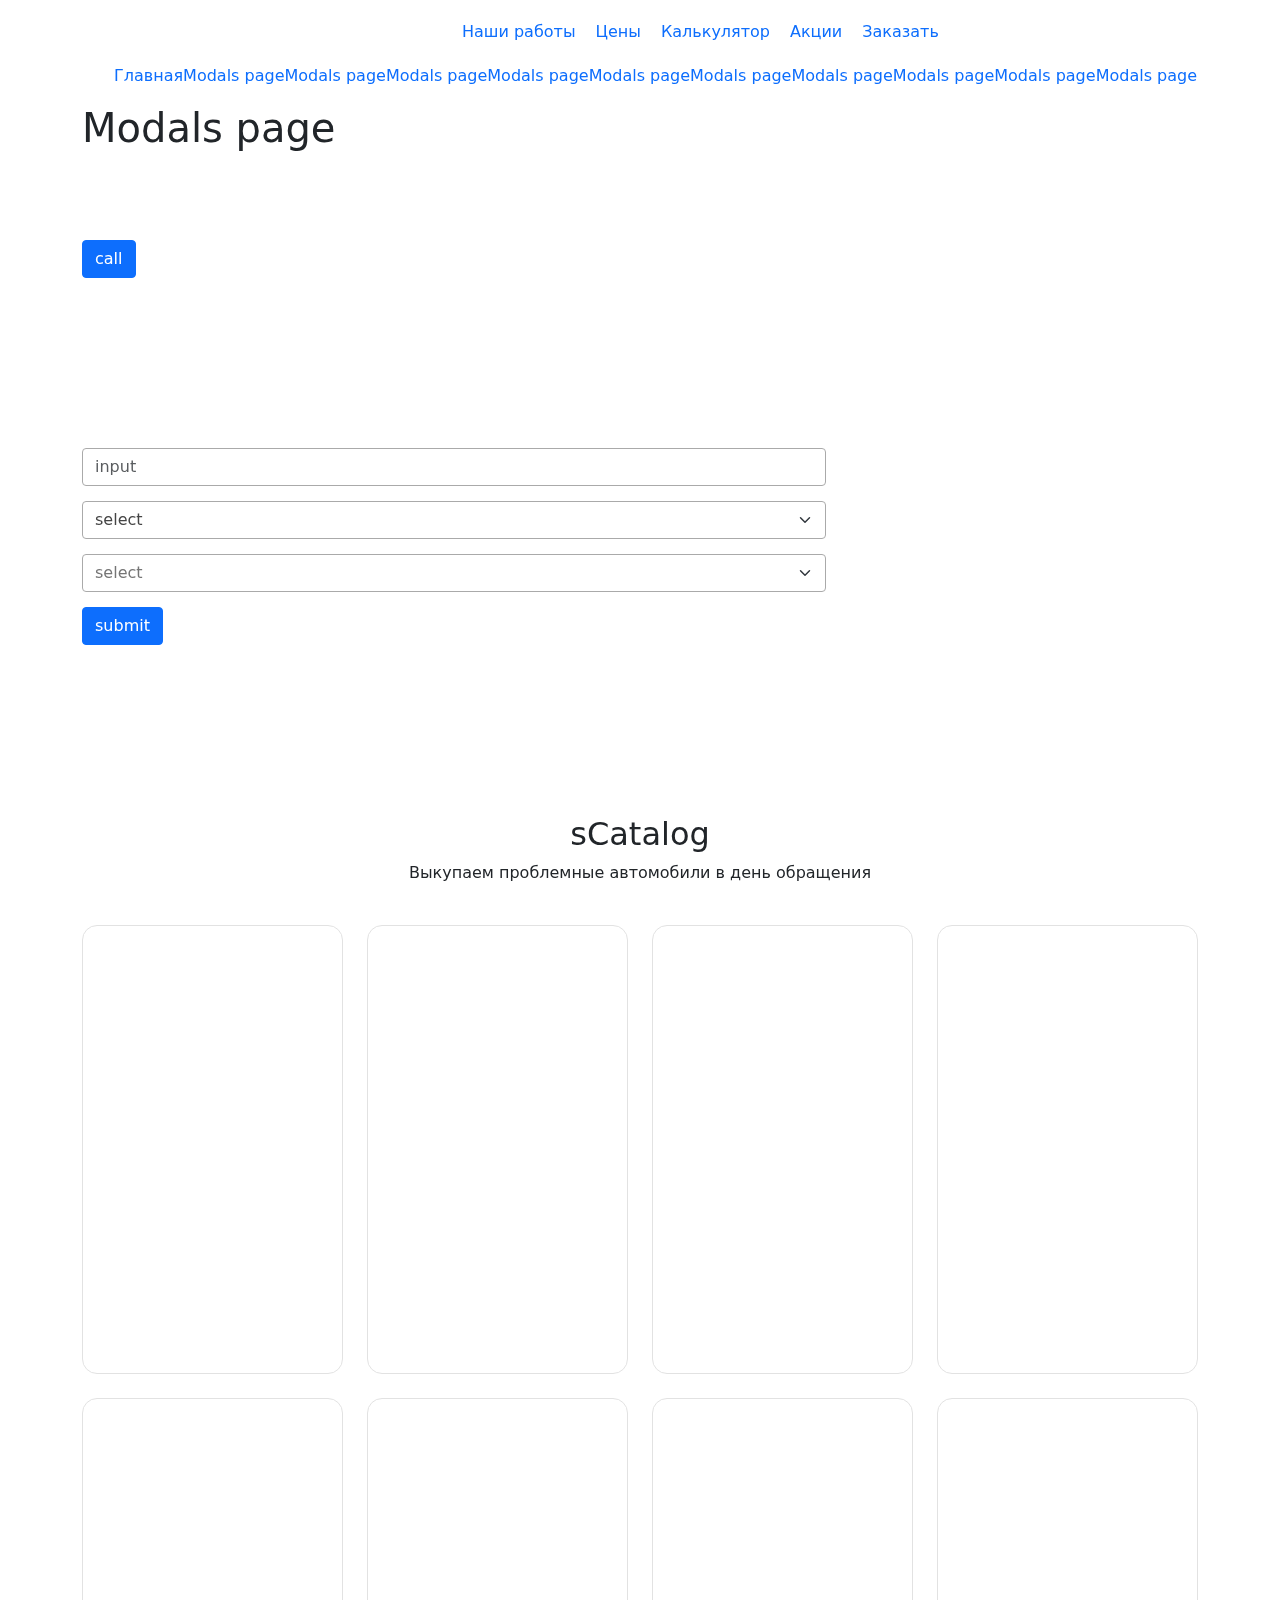
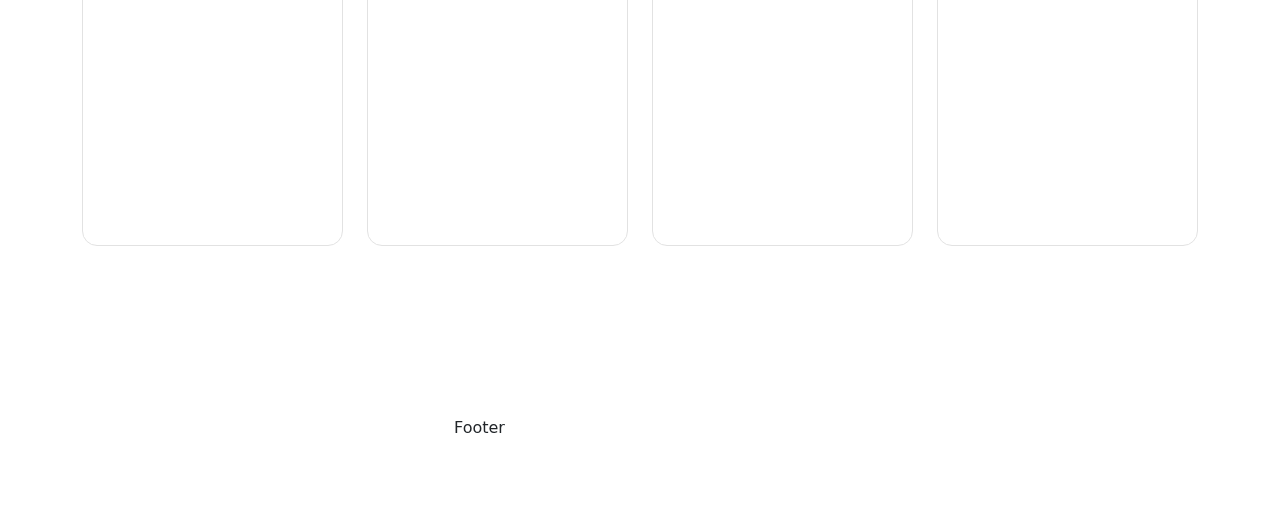
==== public/00-modal.html @ 26b081e8 "Initial commit" ====
<!DOCTYPE html>
<html lang="ru">
	<head>
		<meta charset="utf-8">
		<title>Modals page </title>
		<meta name="description" content="о чем страница">
		<meta http-equiv="X-UA-Compatible" content="IE=edge">
		<meta name="viewport" content="width=device-width,initial-scale=1.0,  shrink-to-fit=no, viewport-fit=cover">
		<link type="image/ico" href="img/favicon.ico" rel="shortcut icon"><meta name="format-detection" content="telephone=no"> 
		<link href="css/main.min.css" rel="stylesheet"/>
		<script>
			function addBlock(elem) {
				fetch(`parts/${elem}.html`)
					.then(response => response.text())
					.then( text => {
						const wrap = document.querySelector(`#${elem}Wrap`);
						wrap.insertAdjacentHTML('afterend', text);
						wrap.previousElementSibling.remove()
						wrap.remove();
					});
			}
		</script>
	</head>
	<body class="main-page">
		<div class="main-wrapper">
			<script>addBlock(`header`)</script>
			<div id="headerWrap"></div>
			<main>
				<div class="page-head">
					<div class="container">
						<nav class="swiper breadcrumb-slider--js" aria-label="breadcrumb">
							<ol class="breadcrumb swiper-wrapper" itemscope="itemscope" itemtype="http://schema.org/BreadcrumbList">
								<li class="breadcrumb-item swiper-slide" itemprop="itemListElement" itemscope="itemscope" itemtype="http://schema.org/ListItem"><a href="/" itemprop="item"><span itemprop="name">Главная</span>
										<meta itemprop="position" content="1"/></a></li>
								<li class="breadcrumb-item swiper-slide" itemprop="itemListElement" itemscope="itemscope" itemtype="http://schema.org/ListItem"><a href="#" itemprop="item"><span itemprop="name">Modals page </span>
										<meta itemprop="position" content="2"/></a></li>
								<li class="breadcrumb-item swiper-slide" itemprop="itemListElement" itemscope="itemscope" itemtype="http://schema.org/ListItem"><a href="#" itemprop="item"><span itemprop="name">Modals page </span>
										<meta itemprop="position" content="3"/></a></li>
								<li class="breadcrumb-item swiper-slide" itemprop="itemListElement" itemscope="itemscope" itemtype="http://schema.org/ListItem"><a href="#" itemprop="item"><span itemprop="name">Modals page </span>
										<meta itemprop="position" content="4"/></a></li>
								<li class="breadcrumb-item swiper-slide" itemprop="itemListElement" itemscope="itemscope" itemtype="http://schema.org/ListItem"><a href="#" itemprop="item"><span itemprop="name">Modals page </span>
										<meta itemprop="position" content="5"/></a></li>
								<li class="breadcrumb-item swiper-slide" itemprop="itemListElement" itemscope="itemscope" itemtype="http://schema.org/ListItem"><a href="#" itemprop="item"><span itemprop="name">Modals page </span>
										<meta itemprop="position" content="6"/></a></li>
								<li class="breadcrumb-item swiper-slide" itemprop="itemListElement" itemscope="itemscope" itemtype="http://schema.org/ListItem"><a href="#" itemprop="item"><span itemprop="name">Modals page </span>
										<meta itemprop="position" content="7"/></a></li>
								<li class="breadcrumb-item swiper-slide" itemprop="itemListElement" itemscope="itemscope" itemtype="http://schema.org/ListItem"><a href="#" itemprop="item"><span itemprop="name">Modals page </span>
										<meta itemprop="position" content="8"/></a></li>
								<li class="breadcrumb-item swiper-slide" itemprop="itemListElement" itemscope="itemscope" itemtype="http://schema.org/ListItem"><a href="#" itemprop="item"><span itemprop="name">Modals page </span>
										<meta itemprop="position" content="9"/></a></li>
								<li class="breadcrumb-item swiper-slide" itemprop="itemListElement" itemscope="itemscope" itemtype="http://schema.org/ListItem"><a href="#" itemprop="item"><span itemprop="name">Modals page </span>
										<meta itemprop="position" content="10"/></a></li>
								<li class="breadcrumb-item swiper-slide" itemprop="itemListElement" itemscope="itemscope" itemtype="http://schema.org/ListItem"><a href="#" itemprop="item"><span itemprop="name">Modals page </span>
										<meta itemprop="position" content="11"/></a></li>
								<li class="breadcrumb-item active swiper-slide" itemprop="itemListElement" itemscope="itemscope" itemtype="http://schema.org/ListItem"><a href="#" itemprop="item"><span itemprop="name">Modals page </span>
										<meta itemprop="position" content="12"/></a></li>
							</ol>
						</nav>
						<h1>Modals page </h1>
					</div>
				</div>
				<div class="section container"> <a class="btn btn-primary link-modal-js" href="#modal-call">call</a>
				</div>
				<div class="section container">
					<div class="col-8">
						<div class="form-wrap">
							<form>
								<div class="form-wrap__input-wrap form-group"><input class="form-wrap__input form-control" inputmode="text" name="text" type="text" placeholder="input"/>
								</div>
								<!-- +e.input-wrap-->
								<div class="form-wrap__input-wrap form-group custom-select-wrap">
									<select class="form-wrap__input form-select custom-select-js" name="select" data-placeholder="select">
										<option value="select">select</option>
										<option value="select1">select1</option>
										<option value="select2">select2</option>
										<option value="select3">select3</option>
										<option value="select4">select4</option>
									</select>
								</div>
								<!-- +e.input-wrap-->
								<div class="form-wrap__input-wrap form-group custom-select-wrap">
									<select class="form-wrap__input form-select custom-select-js" name="select" data-placeholder="select" multiple="multiple">
										<option value="select">select</option>
										<option value="select1">select1</option>
										<option value="select2">select2</option>
										<option value="select3">select3</option>
										<option value="select4">select4</option>
									</select>
								</div>
								<!-- +e.input-wrap-->
								<button class="btn btn-primary" type="submit">submit</button>
							</form>
						</div>
					</div>
				</div>
				<!-- start sCatalog-->
				<div class="sCatalog section">
					<div class="container">
						<div class="section-title text-center">
							<h2>sCatalog</h2>
							<p>Выкупаем проблемные автомобили в день обращения</p>
						</div>
						<div class="sCatalog__row row">
							<div class="sCatalog__col col-3">
								<article class="product-item">
									<a class="product-item__img-wrap" href="#">
										<div class="img-wrap-center"> <img src="img/prod-1.jpg" alt="" loading="lazy"/>
										</div>
									</a>
									<div class="product-item__caption">
										<div class="product-item__title">
										</div>
										<div class="product-item__text">
										</div>
										<div class="product-item__price">
										</div>
										<a class="product-item__btn" href="#">
										</a>
									</div>
								</article>
								<!-- /.product-item-->
							</div>
							<div class="sCatalog__col col-3">
								<article class="product-item">
									<a class="product-item__img-wrap" href="#">
										<div class="img-wrap-center"> <img src="img/prod-2.jpg" alt="" loading="lazy"/>
										</div>
									</a>
									<div class="product-item__caption">
										<div class="product-item__title">
										</div>
										<div class="product-item__text">
										</div>
										<div class="product-item__price">
										</div>
										<a class="product-item__btn" href="#">
										</a>
									</div>
								</article>
								<!-- /.product-item-->
							</div>
							<div class="sCatalog__col col-3">
								<article class="product-item">
									<a class="product-item__img-wrap" href="#">
										<div class="img-wrap-center"> <img src="img/prod-3.jpg" alt="" loading="lazy"/>
										</div>
									</a>
									<div class="product-item__caption">
										<div class="product-item__title">
										</div>
										<div class="product-item__text">
										</div>
										<div class="product-item__price">
										</div>
										<a class="product-item__btn" href="#">
										</a>
									</div>
								</article>
								<!-- /.product-item-->
							</div>
							<div class="sCatalog__col col-3">
								<article class="product-item">
									<a class="product-item__img-wrap" href="#">
										<div class="img-wrap-center"> <img src="img/prod-4.jpg" alt="" loading="lazy"/>
										</div>
									</a>
									<div class="product-item__caption">
										<div class="product-item__title">
										</div>
										<div class="product-item__text">
										</div>
										<div class="product-item__price">
										</div>
										<a class="product-item__btn" href="#">
										</a>
									</div>
								</article>
								<!-- /.product-item-->
							</div>
							<div class="sCatalog__col col-3">
								<article class="product-item">
									<a class="product-item__img-wrap" href="#">
										<div class="img-wrap-center"> <img src="img/prod-5.jpg" alt="" loading="lazy"/>
										</div>
									</a>
									<div class="product-item__caption">
										<div class="product-item__title">
										</div>
										<div class="product-item__text">
										</div>
										<div class="product-item__price">
										</div>
										<a class="product-item__btn" href="#">
										</a>
									</div>
								</article>
								<!-- /.product-item-->
							</div>
							<div class="sCatalog__col col-3">
								<article class="product-item">
									<a class="product-item__img-wrap" href="#">
										<div class="img-wrap-center"> <img src="img/prod-6.jpg" alt="" loading="lazy"/>
										</div>
									</a>
									<div class="product-item__caption">
										<div class="product-item__title">
										</div>
										<div class="product-item__text">
										</div>
										<div class="product-item__price">
										</div>
										<a class="product-item__btn" href="#">
										</a>
									</div>
								</article>
								<!-- /.product-item-->
							</div>
							<div class="sCatalog__col col-3">
								<article class="product-item">
									<a class="product-item__img-wrap" href="#">
										<div class="img-wrap-center"> <img src="img/prod-7.jpg" alt="" loading="lazy"/>
										</div>
									</a>
									<div class="product-item__caption">
										<div class="product-item__title">
										</div>
										<div class="product-item__text">
										</div>
										<div class="product-item__price">
										</div>
										<a class="product-item__btn" href="#">
										</a>
									</div>
								</article>
								<!-- /.product-item-->
							</div>
							<div class="sCatalog__col col-3">
								<article class="product-item">
									<a class="product-item__img-wrap" href="#">
										<div class="img-wrap-center"> <img src="img/prod-8.jpg" alt="" loading="lazy"/>
										</div>
									</a>
									<div class="product-item__caption">
										<div class="product-item__title">
										</div>
										<div class="product-item__text">
										</div>
										<div class="product-item__price">
										</div>
										<a class="product-item__btn" href="#">
										</a>
									</div>
								</article>
								<!-- /.product-item-->
							</div>
						</div>
					</div>
				</div>
				<!-- end sCatalog-->
			</main>
			<script>addBlock(`footer`)</script>
			<div id="footerWrap"></div>
		</div>
		<!--  start modals-->
		<div id="modal-call" style="display: none">
			<div class="modal-win">
				<div class="form-wrap">
					<form>
						<div class="text-center">
							<div class="form-wrap__title form-data h3 ttu">Обратный звонок
							</div>
							<p class="after-headline">Заполните заявку и&nbsp;мы&nbsp;с&nbsp;Вами свяжемся в&nbsp;течение 15&nbsp;минут</p>
						</div>
						<div class="form-wrap__input-wrap form-group"><input class="form-wrap__input form-control" inputmode="text" name="text" type="text" placeholder="Ваше Имя" required="required"/>
						</div>
						<!-- +e.input-wrap-->
						<div class="form-wrap__input-wrap form-group"><input class="form-wrap__input form-control" inputmode="tel" name="tel" type="tel" placeholder="Ваше телефон" required="required"/>
						</div>
						<!-- +e.input-wrap-->
						<div class="form-wrap__input-wrap form-group"><input class="form-wrap__input form-control" inputmode="tel" name="tel" type="tel" placeholder="Ваше телефон" required="required"/>
						</div>
						<!-- +e.input-wrap-->
						<button class="form-wrap__btn btn" type="submit">submit
						</button>
						<div class="form-wrap__policy">
							<label class="custom-input form-check"><input class="custom-input__input form-check-input" name="checkbox" type="checkbox" checked="checked"/><small class="custom-input__text text-secondary">Согласен на обработку и хранение моих персональных данных в соответствии с условиями</small>
							</label>
						</div>
						<div class="form-wrap__policy">
							<label class="custom-input form-check"><input class="custom-input__input form-check-input" name="checkbox" type="checkbox" checked="checked"/><small class="custom-input__text text-secondary">Согласен на обработку и хранение моих персональных данных в соответствии с условиями</small>
							</label>
						</div>
					</form>
				</div>
			</div>
		</div>
		<!-- #modal-call-->
		<!-- end modals-->
		<script src="libs/jquery/jquery.min.js"></script>
		<script src="libs/@fancyapps/ui/fancybox/fancybox.umd.js"> </script>
		<script src="libs/swiper/swiper-bundle.min.js"> </script>
		<script src="libs/inputmask/inputmask.min.js"> </script>
		<script src="libs/select2/js/select2.min.js"> </script>
		<script src="libs/select2/js/i18n/ru.js"> </script>
		<script src="js/JSCCommon.js"></script>
		<script src="js/common.js"></script>
	</body>
</html>
---- public/css/main.min.css ----
@import "custom-bootstrap.min.css";:root{--animate-delay:1.2s;--bs-body-font-size:16px;--sPT:2.5rem;--sPB:2.8125rem;--sTPB:1.25rem;--fancybox-content-color:var(--bs-body-color);--swiperArrowSize:4.25rem;--swiperArrowPosition:calc(var(--swiperArrowSize)*-1/2);--swiperBorderColorDef:var(--bs-primary);--swiperColorDef:var(--bs-primary);--swiperBgDef:#fff;--swiperBorderColorDefHover:var(--bs-primary);--swiperColorDefHover:var(--bs-primary);--swiperBgDefHover:#fff}.fancybox__container{--fancybox-bg:rgba(58,59,60,.77)}.pixel-perfect{background-position:center 0;background-repeat:no-repeat;display:block;height:100%;left:0;margin-left:auto;margin-right:auto;opacity:0;overflow:hidden;pointer-events:none;position:absolute;right:0;top:0;width:100%;z-index:1000}body,html{font-size:var(--bs-body-font-size)}html{-webkit-text-size-adjust:100%;-webkit-tap-highlight-color:rgba(33,36,41,0)}body.fancybox-active,body[class*=fixed]{margin-right:var(--spacing-end)}body.fancybox-active .header,body[class*=fixed] .header{padding-right:var(--spacing-end)}body.loaded_hiding{--s:0.36s;opacity:0;pointer-events:none;transition:all var(--s) ease-in-out}body.loaded_hiding:before{display:none}body.loaded{opacity:1;pointer-events:visible}body:before{content:"";height:100%;position:absolute;width:100%;--s:0.36s;-webkit-backdrop-filter:blur(5px);backdrop-filter:blur(5px);background-color:rgba(33,37,41,.8);left:0;opacity:0;top:0;transition:all var(--s) ease-in-out;z-index:-1}body.fancybox-active{overflow:hidden}body[class*=fixed]{left:0;position:absolute;top:0;touch-action:none;width:100%;z-index:999;-webkit-overflow-scrolling:none;overflow:hidden;overscroll-behavior:none}body[class*=fixed]:before{opacity:.76;z-index:999}.main-wrapper{display:flex;flex-direction:column;min-height:100vh;overflow:hidden;position:relative;width:100%}main{flex-grow:1}.section{background-position:50%;background-repeat:no-repeat;background-size:cover;padding-bottom:var(--sPB);padding-top:var(--sPT)}.section-title{margin-bottom:var(--sTPB)}.mono{font-family:var(--bs-font-monospace)}.small{font-size:.875rem}.tdn{text-decoration:none!important}.ttu{text-transform:uppercase}.tdu{text-decoration:underline}.tdu:hover{text-decoration:none}.fw-300{font-weight:300}.fw-400{font-weight:400}.fw-900{font-weight:900}.fw-500{font-weight:500}.fw-600{font-weight:600}.fw-100{font-weight:100}.row--sm{--bg-gutter-x:1.25rem}.image-source-link{color:#98c3d1}.strong,strong{font-weight:700}ul{padding-left:0}.res-i,picture img{height:auto;max-width:100%}.img-bg{background-position:50%;background-repeat:no-repeat;background-size:cover;position:relative}.img-bg img{inset:0;-o-object-fit:cover;object-fit:cover;position:absolute}.bgs{background-position:50%;background-repeat:no-repeat;background-size:cover}.table{display:table}.tr{display:table-row}.td{display:table-cell}.tabs__btn-accordion{width:100%}.tabs__btn:hover{cursor:pointer}.tabs__content{display:none}.tabs__content.active{display:block}.invisible{border:0;height:1px;margin:-1px;padding:0;position:absolute;width:1px;clip:rect(0 0 0 0);overflow:hidden}.control-wrap{position:relative}.swiper-button-hand{background-color:var(--swiperBgDef);background-image:none;background-position:50%;background-repeat:no-repeat;background-size:cover;border:2px solid var(--swiperBorderColorDef);border-radius:50%;bottom:0;box-shadow:0 15px 60px rgba(0,0,0,.1);color:var(--swiperColorDef);height:var(--swiperArrowSize);margin:auto 0;outline:none!important;position:absolute;top:0;width:var(--swiperArrowSize);--s:0.36s;transition:all var(--s) ease-in-out;-webkit-user-select:none;-moz-user-select:none;user-select:none}.swiper-button-hand:hover{background-color:var(--swiperBgDefHover);border-color:var(--swiperBorderColorDefHover);color:var(--swiperColorDefHover)}.swiper-button-hand .icon{font-size:.75rem}.swiper-button-hand:after{display:none}.swiper-button-hand-next{right:var(--swiperArrowPosition)}.swiper-button-hand-prev{left:var(--swiperArrowPosition)}.swiper-pagination{text-align:center;width:100%}.swiper-pagination-bullet{background-color:#e6e6e6;border-radius:50%;height:8px;opacity:1;outline:none!important;width:8px;--s:0.36s;display:inline-block;margin-left:.5rem;margin-right:.3125rem;transition:all var(--s) ease-in-out}.swiper-pagination-bullet-active,.swiper-pagination-bullet:hover{background-color:var(--bs-primary)}picture{display:block}img.object-fit-js{display:block;height:100%;width:100%}.object-fit-js img,img.img-bg,img.object-fit-js{-o-object-fit:cover;object-fit:cover}a{--s:0.36s;transition:all var(--s) ease-in-out}.picture-bg,img.img-bg{z-index:-1}.picture-bg,.picture-bg .object-fit-js,img.img-bg,img.img-bg .object-fit-js{height:100%;left:0;position:absolute;top:0;width:100%}.bg-wrap{position:relative;z-index:2}.browsehappy{background:#000;color:#fff;font-size:10px;min-height:100px;padding-top:30px;position:absolute;top:0;width:100%;z-index:2000}iframe{border:none}::-webkit-calendar-picker-indicator{background-image:url('data:image/svg+xml;charset=utf-8,<svg xmlns="http://www.w3.org/2000/svg" width="16" height="15" viewBox="0 0 24 24"><path fill="%230d6efd" d="M20 3h-1V1h-2v2H7V1H5v2H4c-1.1 0-2 .9-2 2v16c0 1.1.9 2 2 2h16c1.1 0 2-.9 2-2V5c0-1.1-.9-2-2-2m0 18H4V8h16z"/></svg>')}.btn,.form-control,.form-select{box-shadow:none!important}.fancybox__content :focus:not(.carousel__button.is-close){outline:none!important}.form-check,.form-check-input,.form-switch{cursor:pointer}.img-wrap-center{align-items:center;display:flex;inset:0;justify-content:center;margin:auto;position:absolute}.img-wrap-center img{height:auto;max-height:100%;max-width:100%}.img-wrap-center img.object-fit-js{height:100%;-o-object-fit:cover;object-fit:cover;width:100%}.footer{margin-top:auto}.footer__row{--bs-gutter-y:var(--bs-gutter-x)}.footer__slide{height:auto}.form-wrap__input-wrap{margin-bottom:.9375rem}.form-wrap__input{resize:none}.form-wrap__btn{cursor:pointer;margin-bottom:.9375rem}.form-wrap label{display:block;width:100%}input[type=number]{-moz-appearance:textfield}select::-ms-expand{display:none}input::-webkit-inner-spin-button,input::-webkit-outer-spin-button{-webkit-appearance:none;margin:0}.headerBlock{min-height:100vh;min-height:calc(var(--vh, 1vh)*100)}.headerBlock__row{--bs-gutter-y:var(--bs-gutter-x)}.headerBlock__slide{height:auto}.soc{--bs-gutter-x:10px;--bs-gutter-y:m;display:flex;margin-left:calc(var(--bs-gutter-x)*-1/2);margin-right:calc(var(--bs-gutter-x)*-1/2);margin-top:calc(var(--bs-gutter-y)*-1)}.soc>*{margin-top:calc(var(--bs-gutter-y));padding-left:calc(var(--bs-gutter-x)/2);padding-right:calc(var(--bs-gutter-x)/2)}.soc__item{text-decoration:none!important;vertical-align:middle;--s:0.36s;display:grid;place-items:center;transition:all var(--s) ease-in-out}.soc .icon{font-size:1.875rem}.counter{counter-reset:num}.counter__item{position:relative}.counter__item:before{content:counter(num);counter-increment:num}.addBlock{border:1px solid;border-radius:23px;color:var(--color,#0d6efd);display:flex;overflow:hidden;position:relative}.addBlock input{border:none;color:inherit;height:2.8125rem;text-align:center}.addBlock__btn{background:none!important;background:transparent;border:none!important;border-radius:23px;box-shadow:none!important;color:inherit;height:2.8125rem;outline:none!important;position:relative;width:1.625rem}.addBlock__btn:after,.addBlock__btn:before{background-color:currentColor;content:"";height:2px;inset:0;margin:auto;position:absolute;width:10px}.addBlock__btn--plus:after{transform:rotate(90deg)}.search-block{position:relative}.search-block input{border:none!important;font-size:14px;outline:none!important;padding-bottom:.875rem;padding-left:1.875rem;padding-top:.875rem;width:100%}.search-block .icon{border:none!important;font-size:1.25rem}.search-block button{align-items:center;background:none!important;border:none!important;display:flex;height:100%;justify-content:center;left:0;position:absolute;top:0}.breadcrumb-item{width:auto}:root{--fancybox-content-bg:none}.fancybox__content{max-width:100%;padding:0}.modal-win{background-color:#fff;max-width:100%;padding:40px;position:relative;width:31.25rem}.modal-win .mfp-close{color:#0d6efd;font-size:40px;font-weight:100}a{outline:0!important}.modal-form{position:relative}#foot-dialog h3{font-size:2.25em}.mfp-close{background:0 0;border:0;border-radius:50%;box-shadow:none;color:#212529;cursor:pointer;display:block;font-family:Arial,Baskerville,monospace;font-size:28px;font-size:50px;font-style:normal;font-weight:100;height:56px;line-height:56px;margin-right:-5px;margin-top:-5px;opacity:.65;opacity:1;outline:0;overflow:visible;padding:0;position:absolute;right:0;text-align:center;text-decoration:none;top:0;-webkit-user-select:none;-moz-user-select:none;user-select:none;width:56px;z-index:1046;--s:0.36s;transition:all var(--s) ease-in-out}.polite .link{color:#0d6efd;cursor:pointer;text-decoration:underline}.polite .link :hover{display:none}.fancybox__container{min-height:100%;transform:none!important;width:100%!important}.fancybox-throwOutUp{animation:fancybox-throwOutUp .25s ease both}.fancybox-throwOutDown{animation:fancybox-throwOutDown .25s ease both}@keyframes fancybox-throwOutUp{0%{opacity:0;transform:translate3d(0,-5%,0)}to{opacity:1;transform:translateZ(0)}}@keyframes fancybox-throwOutDown{to{opacity:0;transform:translate3d(0,10%,0)}}.sCatalog__row{--bs-gutter-y:var(--bs-gutter-x)}.sCatalog__slide{height:auto}.product-item{background:#fff;border:1px solid #e2e2e2;border-radius:15px;display:flex;flex-direction:column;min-height:100%;overflow:hidden;position:relative}.product-item__img-wrap{display:block;position:relative;--ratio:190/298;aspect-ratio:var(--ratio)}.product-item__caption{display:flex;flex-direction:column;flex-grow:1;padding:1.25rem}.sContact__row{--bs-gutter-y:var(--bs-gutter-x)}.sContact__slide{height:auto}.sContent__row{--bs-gutter-y:var(--bs-gutter-x)}.sContent__slide{height:auto}.sForm__row{--bs-gutter-y:var(--bs-gutter-x)}.sForm__slide{height:auto}.menu{list-style:none;margin-bottom:0;max-width:100%;position:relative}.menu li{padding:0}.menu a{display:block;padding:1.25rem calc(var(--bs-gutter-x)/2)}.toggle-menu-mobile{--h:0.125em;--color:#0d6efd;--position:calc(var(--h)*2);cursor:pointer;display:block;font-size:32px;height:calc(var(--h)*12);position:relative;width:1em}.toggle-menu-mobile.on span{--color:transparent}.toggle-menu-mobile.on{--position:0;--rotate:45deg}.toggle-menu-mobile span:after,.toggle-menu-mobile span:before{content:"";left:0;position:absolute}.toggle-menu-mobile span{bottom:0;display:block;margin-bottom:auto;margin-top:auto;position:absolute;top:0}.toggle-menu-mobile span:before{top:var(--position);transform:rotate(var(--rotate,0))}.toggle-menu-mobile span:after{bottom:var(--position);transform:rotate(calc(var(--rotate, 0)*-1))}.toggle-menu-mobile span,.toggle-menu-mobile span:after,.toggle-menu-mobile span:before{backface-visibility:hidden;background-color:var(--color);height:var(--h);transform-origin:50% 50%;transition:all .3s;width:1em}.top-nav__row{--bs-gutter-y:var(--bs-gutter-x)}.top-nav__slide{height:auto}.topLine__row{--bs-gutter-y:var(--bs-gutter-x)}.topLine__slide{height:auto}@media (min-width:576px){.modal-text{max-width:1000px}}@media (min-width:768px){:root{--sPT:5rem;--sPB:5.625rem;--sTPB:2.5rem}}@media (min-width:992px){.wow{visibility:hidden}.menu{display:flex;text-align:center;--bs-gutter-x:20px;--bs-gutter-y:0;flex-wrap:wrap;margin-left:calc(var(--bs-gutter-x)*-1/2);margin-right:calc(var(--bs-gutter-x)*-1/2);margin-top:calc(var(--bs-gutter-y)*-1)}.menu>*{margin-top:calc(var(--bs-gutter-y));padding-left:calc(var(--bs-gutter-x)/2);padding-right:calc(var(--bs-gutter-x)/2)}}@media (max-width:991.98px){.menu-mobile{background-color:#fff;max-width:85%;position:fixed!important;right:0;top:0;width:280px;z-index:999;--s:0.6s;transition:all var(--s) ease-in-out;will-change:transform}.menu-mobile:not(.active){transform:translate3d(120%,0,0);--opacity:0}.menu-mobile:not(.active) .toggle-menu-mobile{opacity:0}.menu-mobile .toggle-menu-mobile{color:#fff;left:0;margin-left:-15%;position:absolute;right:auto;top:10px;z-index:9999}.menu-mobile .toggle-menu-mobile span:after,.menu-mobile .toggle-menu-mobile span:before{--color:#fff}.menu-mobile__inner{overflow-x:hidden;overflow-y:auto;padding:calc(env(safe-area-inset-top, 0px) + 1.25rem) 0 calc(env(safe-area-inset-bottom, 0px) + 1.25rem);-webkit-overflow-scrolling:touch;height:100vh}.menu-mobile.active .toggle-menu-mobile{opacity:1}.menu-mobile ul{position:relative}.menu-mobile li{border-top:1px solid hsla(0,0%,100%,.13);display:block;margin:0}.menu-mobile li a{display:block;padding:10px}}@media (hover:hover){.custom-scroll{scrollbar-color:var(--bs-primary) transparent;scrollbar-width:auto}.custom-scroll::-webkit-scrollbar{width:4px}.custom-scroll::-webkit-scrollbar-track{background:transparent}.custom-scroll::-webkit-scrollbar-thumb{background-color:var(--bs-primary);border:0 solid transparent;border-radius:16px}}
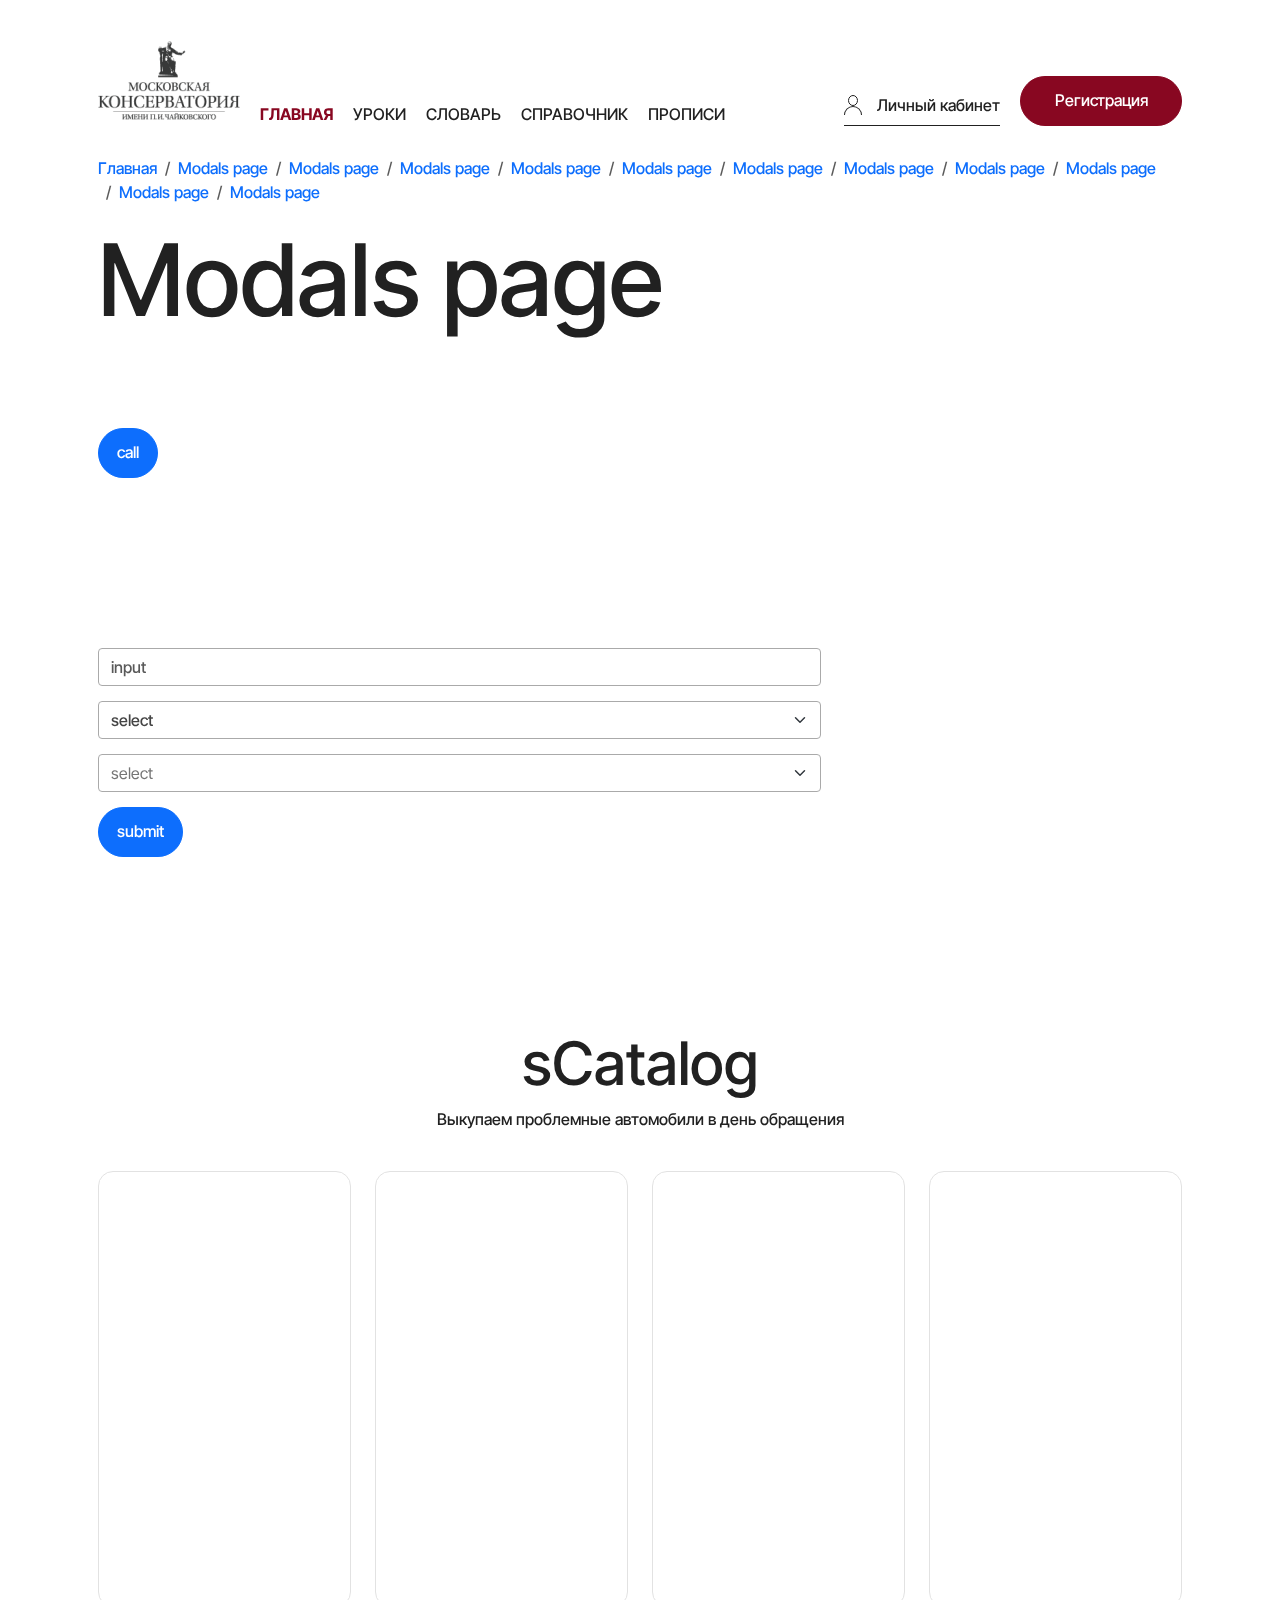
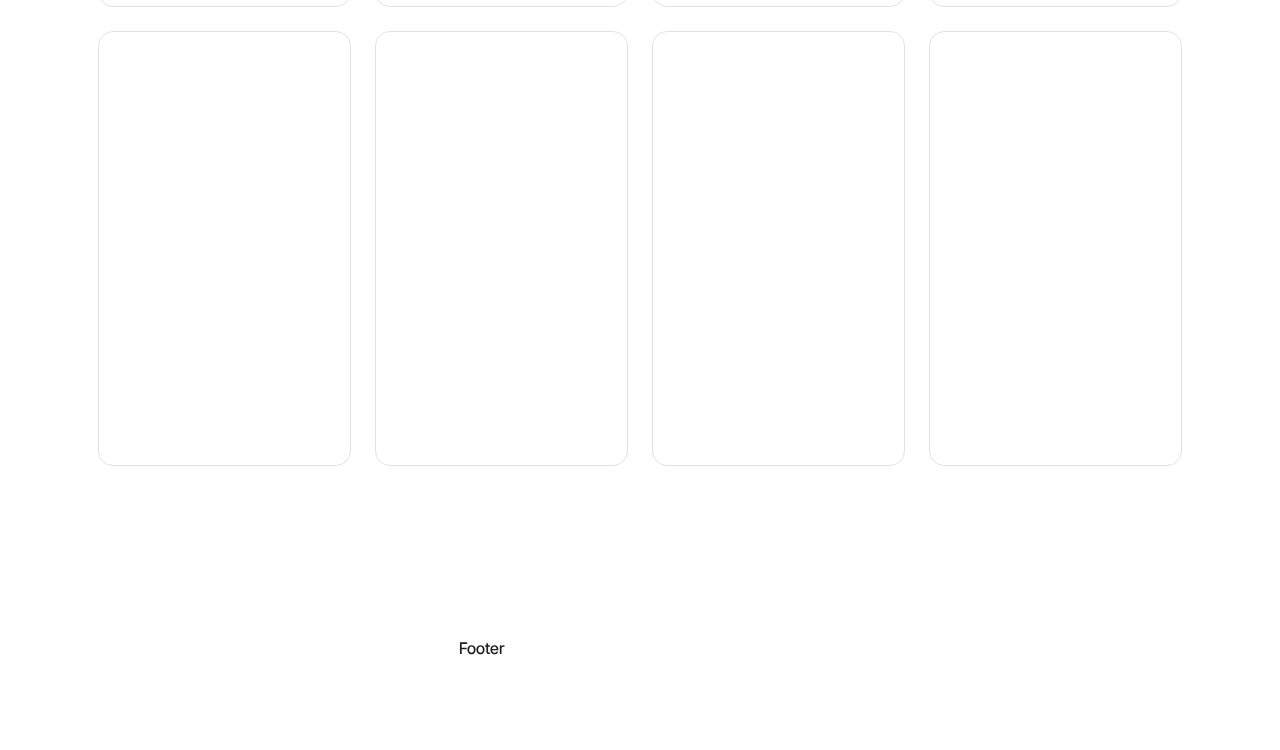
==== commit 8839a6b0: "feat: add header" ====
--- a/public/00-modal.html
+++ b/public/00-modal.html
@@ -6,7 +6,9 @@
 		<meta name="description" content="о чем страница">
 		<meta http-equiv="X-UA-Compatible" content="IE=edge">
 		<meta name="viewport" content="width=device-width,initial-scale=1.0,  shrink-to-fit=no, viewport-fit=cover">
-		<link type="image/ico" href="img/favicon.ico" rel="shortcut icon"><meta name="format-detection" content="telephone=no"> 
+		<link type="image/ico" href="img/favicon.ico" rel="shortcut icon"><meta name="format-detection" content="telephone=no"> <link rel="preconnect" href="https://fonts.googleapis.com">
+<link rel="preconnect" href="https://fonts.gstatic.com" crossorigin>
+<link href="https://fonts.googleapis.com/css2?family=Inter+Tight:ital,wght@0,100..900;1,100..900&display=swap" rel="stylesheet">
 		<link href="css/main.min.css" rel="stylesheet"/>
 		<script>
 			function addBlock(elem) {
@@ -302,6 +304,7 @@
 		<script src="libs/inputmask/inputmask.min.js"> </script>
 		<script src="libs/select2/js/select2.min.js"> </script>
 		<script src="libs/select2/js/i18n/ru.js"> </script>
+		<script src="https://cdn.jsdelivr.net/npm/bootstrap@5.0.2/dist/js/bootstrap.bundle.min.js" integrity="sha384-MrcW6ZMFYlzcLA8Nl+NtUVF0sA7MsXsP1UyJoMp4YLEuNSfAP+JcXn/tWtIaxVXM" crossorigin="anonymous"></script>
 		<script src="js/JSCCommon.js"></script>
 		<script src="js/common.js"></script>
 	</body>
--- a/public/css/main.min.css
+++ b/public/css/main.min.css
@@ -1 +1 @@
-@import "custom-bootstrap.min.css";:root{--animate-delay:1.2s;--bs-body-font-size:16px;--sPT:2.5rem;--sPB:2.8125rem;--sTPB:1.25rem;--fancybox-content-color:var(--bs-body-color);--swiperArrowSize:4.25rem;--swiperArrowPosition:calc(var(--swiperArrowSize)*-1/2);--swiperBorderColorDef:var(--bs-primary);--swiperColorDef:var(--bs-primary);--swiperBgDef:#fff;--swiperBorderColorDefHover:var(--bs-primary);--swiperColorDefHover:var(--bs-primary);--swiperBgDefHover:#fff}.fancybox__container{--fancybox-bg:rgba(58,59,60,.77)}.pixel-perfect{background-position:center 0;background-repeat:no-repeat;display:block;height:100%;left:0;margin-left:auto;margin-right:auto;opacity:0;overflow:hidden;pointer-events:none;position:absolute;right:0;top:0;width:100%;z-index:1000}body,html{font-size:var(--bs-body-font-size)}html{-webkit-text-size-adjust:100%;-webkit-tap-highlight-color:rgba(33,36,41,0)}body.fancybox-active,body[class*=fixed]{margin-right:var(--spacing-end)}body.fancybox-active .header,body[class*=fixed] .header{padding-right:var(--spacing-end)}body.loaded_hiding{--s:0.36s;opacity:0;pointer-events:none;transition:all var(--s) ease-in-out}body.loaded_hiding:before{display:none}body.loaded{opacity:1;pointer-events:visible}body:before{content:"";height:100%;position:absolute;width:100%;--s:0.36s;-webkit-backdrop-filter:blur(5px);backdrop-filter:blur(5px);background-color:rgba(33,37,41,.8);left:0;opacity:0;top:0;transition:all var(--s) ease-in-out;z-index:-1}body.fancybox-active{overflow:hidden}body[class*=fixed]{left:0;position:absolute;top:0;touch-action:none;width:100%;z-index:999;-webkit-overflow-scrolling:none;overflow:hidden;overscroll-behavior:none}body[class*=fixed]:before{opacity:.76;z-index:999}.main-wrapper{display:flex;flex-direction:column;min-height:100vh;overflow:hidden;position:relative;width:100%}main{flex-grow:1}.section{background-position:50%;background-repeat:no-repeat;background-size:cover;padding-bottom:var(--sPB);padding-top:var(--sPT)}.section-title{margin-bottom:var(--sTPB)}.mono{font-family:var(--bs-font-monospace)}.small{font-size:.875rem}.tdn{text-decoration:none!important}.ttu{text-transform:uppercase}.tdu{text-decoration:underline}.tdu:hover{text-decoration:none}.fw-300{font-weight:300}.fw-400{font-weight:400}.fw-900{font-weight:900}.fw-500{font-weight:500}.fw-600{font-weight:600}.fw-100{font-weight:100}.row--sm{--bg-gutter-x:1.25rem}.image-source-link{color:#98c3d1}.strong,strong{font-weight:700}ul{padding-left:0}.res-i,picture img{height:auto;max-width:100%}.img-bg{background-position:50%;background-repeat:no-repeat;background-size:cover;position:relative}.img-bg img{inset:0;-o-object-fit:cover;object-fit:cover;position:absolute}.bgs{background-position:50%;background-repeat:no-repeat;background-size:cover}.table{display:table}.tr{display:table-row}.td{display:table-cell}.tabs__btn-accordion{width:100%}.tabs__btn:hover{cursor:pointer}.tabs__content{display:none}.tabs__content.active{display:block}.invisible{border:0;height:1px;margin:-1px;padding:0;position:absolute;width:1px;clip:rect(0 0 0 0);overflow:hidden}.control-wrap{position:relative}.swiper-button-hand{background-color:var(--swiperBgDef);background-image:none;background-position:50%;background-repeat:no-repeat;background-size:cover;border:2px solid var(--swiperBorderColorDef);border-radius:50%;bottom:0;box-shadow:0 15px 60px rgba(0,0,0,.1);color:var(--swiperColorDef);height:var(--swiperArrowSize);margin:auto 0;outline:none!important;position:absolute;top:0;width:var(--swiperArrowSize);--s:0.36s;transition:all var(--s) ease-in-out;-webkit-user-select:none;-moz-user-select:none;user-select:none}.swiper-button-hand:hover{background-color:var(--swiperBgDefHover);border-color:var(--swiperBorderColorDefHover);color:var(--swiperColorDefHover)}.swiper-button-hand .icon{font-size:.75rem}.swiper-button-hand:after{display:none}.swiper-button-hand-next{right:var(--swiperArrowPosition)}.swiper-button-hand-prev{left:var(--swiperArrowPosition)}.swiper-pagination{text-align:center;width:100%}.swiper-pagination-bullet{background-color:#e6e6e6;border-radius:50%;height:8px;opacity:1;outline:none!important;width:8px;--s:0.36s;display:inline-block;margin-left:.5rem;margin-right:.3125rem;transition:all var(--s) ease-in-out}.swiper-pagination-bullet-active,.swiper-pagination-bullet:hover{background-color:var(--bs-primary)}picture{display:block}img.object-fit-js{display:block;height:100%;width:100%}.object-fit-js img,img.img-bg,img.object-fit-js{-o-object-fit:cover;object-fit:cover}a{--s:0.36s;transition:all var(--s) ease-in-out}.picture-bg,img.img-bg{z-index:-1}.picture-bg,.picture-bg .object-fit-js,img.img-bg,img.img-bg .object-fit-js{height:100%;left:0;position:absolute;top:0;width:100%}.bg-wrap{position:relative;z-index:2}.browsehappy{background:#000;color:#fff;font-size:10px;min-height:100px;padding-top:30px;position:absolute;top:0;width:100%;z-index:2000}iframe{border:none}::-webkit-calendar-picker-indicator{background-image:url('data:image/svg+xml;charset=utf-8,<svg xmlns="http://www.w3.org/2000/svg" width="16" height="15" viewBox="0 0 24 24"><path fill="%230d6efd" d="M20 3h-1V1h-2v2H7V1H5v2H4c-1.1 0-2 .9-2 2v16c0 1.1.9 2 2 2h16c1.1 0 2-.9 2-2V5c0-1.1-.9-2-2-2m0 18H4V8h16z"/></svg>')}.btn,.form-control,.form-select{box-shadow:none!important}.fancybox__content :focus:not(.carousel__button.is-close){outline:none!important}.form-check,.form-check-input,.form-switch{cursor:pointer}.img-wrap-center{align-items:center;display:flex;inset:0;justify-content:center;margin:auto;position:absolute}.img-wrap-center img{height:auto;max-height:100%;max-width:100%}.img-wrap-center img.object-fit-js{height:100%;-o-object-fit:cover;object-fit:cover;width:100%}.footer{margin-top:auto}.footer__row{--bs-gutter-y:var(--bs-gutter-x)}.footer__slide{height:auto}.form-wrap__input-wrap{margin-bottom:.9375rem}.form-wrap__input{resize:none}.form-wrap__btn{cursor:pointer;margin-bottom:.9375rem}.form-wrap label{display:block;width:100%}input[type=number]{-moz-appearance:textfield}select::-ms-expand{display:none}input::-webkit-inner-spin-button,input::-webkit-outer-spin-button{-webkit-appearance:none;margin:0}.headerBlock{min-height:100vh;min-height:calc(var(--vh, 1vh)*100)}.headerBlock__row{--bs-gutter-y:var(--bs-gutter-x)}.headerBlock__slide{height:auto}.soc{--bs-gutter-x:10px;--bs-gutter-y:m;display:flex;margin-left:calc(var(--bs-gutter-x)*-1/2);margin-right:calc(var(--bs-gutter-x)*-1/2);margin-top:calc(var(--bs-gutter-y)*-1)}.soc>*{margin-top:calc(var(--bs-gutter-y));padding-left:calc(var(--bs-gutter-x)/2);padding-right:calc(var(--bs-gutter-x)/2)}.soc__item{text-decoration:none!important;vertical-align:middle;--s:0.36s;display:grid;place-items:center;transition:all var(--s) ease-in-out}.soc .icon{font-size:1.875rem}.counter{counter-reset:num}.counter__item{position:relative}.counter__item:before{content:counter(num);counter-increment:num}.addBlock{border:1px solid;border-radius:23px;color:var(--color,#0d6efd);display:flex;overflow:hidden;position:relative}.addBlock input{border:none;color:inherit;height:2.8125rem;text-align:center}.addBlock__btn{background:none!important;background:transparent;border:none!important;border-radius:23px;box-shadow:none!important;color:inherit;height:2.8125rem;outline:none!important;position:relative;width:1.625rem}.addBlock__btn:after,.addBlock__btn:before{background-color:currentColor;content:"";height:2px;inset:0;margin:auto;position:absolute;width:10px}.addBlock__btn--plus:after{transform:rotate(90deg)}.search-block{position:relative}.search-block input{border:none!important;font-size:14px;outline:none!important;padding-bottom:.875rem;padding-left:1.875rem;padding-top:.875rem;width:100%}.search-block .icon{border:none!important;font-size:1.25rem}.search-block button{align-items:center;background:none!important;border:none!important;display:flex;height:100%;justify-content:center;left:0;position:absolute;top:0}.breadcrumb-item{width:auto}:root{--fancybox-content-bg:none}.fancybox__content{max-width:100%;padding:0}.modal-win{background-color:#fff;max-width:100%;padding:40px;position:relative;width:31.25rem}.modal-win .mfp-close{color:#0d6efd;font-size:40px;font-weight:100}a{outline:0!important}.modal-form{position:relative}#foot-dialog h3{font-size:2.25em}.mfp-close{background:0 0;border:0;border-radius:50%;box-shadow:none;color:#212529;cursor:pointer;display:block;font-family:Arial,Baskerville,monospace;font-size:28px;font-size:50px;font-style:normal;font-weight:100;height:56px;line-height:56px;margin-right:-5px;margin-top:-5px;opacity:.65;opacity:1;outline:0;overflow:visible;padding:0;position:absolute;right:0;text-align:center;text-decoration:none;top:0;-webkit-user-select:none;-moz-user-select:none;user-select:none;width:56px;z-index:1046;--s:0.36s;transition:all var(--s) ease-in-out}.polite .link{color:#0d6efd;cursor:pointer;text-decoration:underline}.polite .link :hover{display:none}.fancybox__container{min-height:100%;transform:none!important;width:100%!important}.fancybox-throwOutUp{animation:fancybox-throwOutUp .25s ease both}.fancybox-throwOutDown{animation:fancybox-throwOutDown .25s ease both}@keyframes fancybox-throwOutUp{0%{opacity:0;transform:translate3d(0,-5%,0)}to{opacity:1;transform:translateZ(0)}}@keyframes fancybox-throwOutDown{to{opacity:0;transform:translate3d(0,10%,0)}}.sCatalog__row{--bs-gutter-y:var(--bs-gutter-x)}.sCatalog__slide{height:auto}.product-item{background:#fff;border:1px solid #e2e2e2;border-radius:15px;display:flex;flex-direction:column;min-height:100%;overflow:hidden;position:relative}.product-item__img-wrap{display:block;position:relative;--ratio:190/298;aspect-ratio:var(--ratio)}.product-item__caption{display:flex;flex-direction:column;flex-grow:1;padding:1.25rem}.sContact__row{--bs-gutter-y:var(--bs-gutter-x)}.sContact__slide{height:auto}.sContent__row{--bs-gutter-y:var(--bs-gutter-x)}.sContent__slide{height:auto}.sForm__row{--bs-gutter-y:var(--bs-gutter-x)}.sForm__slide{height:auto}.menu{list-style:none;margin-bottom:0;max-width:100%;position:relative}.menu li{padding:0}.menu a{display:block;padding:1.25rem calc(var(--bs-gutter-x)/2)}.toggle-menu-mobile{--h:0.125em;--color:#0d6efd;--position:calc(var(--h)*2);cursor:pointer;display:block;font-size:32px;height:calc(var(--h)*12);position:relative;width:1em}.toggle-menu-mobile.on span{--color:transparent}.toggle-menu-mobile.on{--position:0;--rotate:45deg}.toggle-menu-mobile span:after,.toggle-menu-mobile span:before{content:"";left:0;position:absolute}.toggle-menu-mobile span{bottom:0;display:block;margin-bottom:auto;margin-top:auto;position:absolute;top:0}.toggle-menu-mobile span:before{top:var(--position);transform:rotate(var(--rotate,0))}.toggle-menu-mobile span:after{bottom:var(--position);transform:rotate(calc(var(--rotate, 0)*-1))}.toggle-menu-mobile span,.toggle-menu-mobile span:after,.toggle-menu-mobile span:before{backface-visibility:hidden;background-color:var(--color);height:var(--h);transform-origin:50% 50%;transition:all .3s;width:1em}.top-nav__row{--bs-gutter-y:var(--bs-gutter-x)}.top-nav__slide{height:auto}.topLine__row{--bs-gutter-y:var(--bs-gutter-x)}.topLine__slide{height:auto}@media (min-width:576px){.modal-text{max-width:1000px}}@media (min-width:768px){:root{--sPT:5rem;--sPB:5.625rem;--sTPB:2.5rem}}@media (min-width:992px){.wow{visibility:hidden}.menu{display:flex;text-align:center;--bs-gutter-x:20px;--bs-gutter-y:0;flex-wrap:wrap;margin-left:calc(var(--bs-gutter-x)*-1/2);margin-right:calc(var(--bs-gutter-x)*-1/2);margin-top:calc(var(--bs-gutter-y)*-1)}.menu>*{margin-top:calc(var(--bs-gutter-y));padding-left:calc(var(--bs-gutter-x)/2);padding-right:calc(var(--bs-gutter-x)/2)}}@media (max-width:991.98px){.menu-mobile{background-color:#fff;max-width:85%;position:fixed!important;right:0;top:0;width:280px;z-index:999;--s:0.6s;transition:all var(--s) ease-in-out;will-change:transform}.menu-mobile:not(.active){transform:translate3d(120%,0,0);--opacity:0}.menu-mobile:not(.active) .toggle-menu-mobile{opacity:0}.menu-mobile .toggle-menu-mobile{color:#fff;left:0;margin-left:-15%;position:absolute;right:auto;top:10px;z-index:9999}.menu-mobile .toggle-menu-mobile span:after,.menu-mobile .toggle-menu-mobile span:before{--color:#fff}.menu-mobile__inner{overflow-x:hidden;overflow-y:auto;padding:calc(env(safe-area-inset-top, 0px) + 1.25rem) 0 calc(env(safe-area-inset-bottom, 0px) + 1.25rem);-webkit-overflow-scrolling:touch;height:100vh}.menu-mobile.active .toggle-menu-mobile{opacity:1}.menu-mobile ul{position:relative}.menu-mobile li{border-top:1px solid hsla(0,0%,100%,.13);display:block;margin:0}.menu-mobile li a{display:block;padding:10px}}@media (hover:hover){.custom-scroll{scrollbar-color:var(--bs-primary) transparent;scrollbar-width:auto}.custom-scroll::-webkit-scrollbar{width:4px}.custom-scroll::-webkit-scrollbar-track{background:transparent}.custom-scroll::-webkit-scrollbar-thumb{background-color:var(--bs-primary);border:0 solid transparent;border-radius:16px}}+@import "custom-bootstrap.min.css";:root{--animate-delay:1.2s;--bs-body-font-size:16px;--sPT:2.5rem;--sPB:2.8125rem;--sTPB:1.25rem;--fancybox-content-color:var(--bs-body-color);--swiperArrowSize:4.25rem;--swiperArrowPosition:calc(var(--swiperArrowSize)*-1/2);--swiperBorderColorDef:var(--bs-primary);--swiperColorDef:var(--bs-primary);--swiperBgDef:#fff;--swiperBorderColorDefHover:var(--bs-primary);--swiperColorDefHover:var(--bs-primary);--swiperBgDefHover:#fff}.fancybox__container{--fancybox-bg:rgba(58,59,60,.77)}.pixel-perfect{background-position:center 0;background-repeat:no-repeat;display:block;height:100%;left:0;margin-left:auto;margin-right:auto;opacity:0;overflow:hidden;pointer-events:none;position:absolute;right:0;top:0;width:100%;z-index:1000}body,html{font-size:var(--bs-body-font-size)}html{-webkit-text-size-adjust:100%;-webkit-tap-highlight-color:rgba(33,36,41,0)}body.fancybox-active,body[class*=fixed]{margin-right:var(--spacing-end)}body.fancybox-active .header,body[class*=fixed] .header{padding-right:var(--spacing-end)}body.loaded_hiding{--s:0.36s;opacity:0;pointer-events:none;transition:all var(--s) ease-in-out}body.loaded_hiding:before{display:none}body.loaded{opacity:1;pointer-events:visible}body:before{content:"";height:100%;position:absolute;width:100%;--s:0.36s;-webkit-backdrop-filter:blur(5px);backdrop-filter:blur(5px);background-color:rgba(33,33,33,.8);left:0;opacity:0;top:0;transition:all var(--s) ease-in-out;z-index:-1}body.fancybox-active{overflow:hidden}body[class*=fixed]{left:0;position:absolute;top:0;touch-action:none;width:100%;z-index:999;-webkit-overflow-scrolling:none;overflow:hidden;overscroll-behavior:none}body[class*=fixed]:before{opacity:.76;z-index:999}.main-wrapper{display:flex;flex-direction:column;min-height:100vh;overflow:hidden;position:relative;width:100%}main{flex-grow:1}.section{background-position:50%;background-repeat:no-repeat;background-size:cover;padding-bottom:var(--sPB);padding-top:var(--sPT)}.section-title{margin-bottom:var(--sTPB)}.mono{font-family:var(--bs-font-monospace)}.small{font-size:.875rem}.tdn{text-decoration:none!important}.ttu{text-transform:uppercase}.tdu{text-decoration:underline}.tdu:hover{text-decoration:none}.fw-300{font-weight:300}.fw-400{font-weight:400}.fw-900{font-weight:900}.fw-500{font-weight:500}.fw-600{font-weight:600}.fw-100{font-weight:100}.row--sm{--bg-gutter-x:1.25rem}.image-source-link{color:#98c3d1}.strong,strong{font-weight:700}ul{padding-left:0}.res-i,picture img{height:auto;max-width:100%}.img-bg{background-position:50%;background-repeat:no-repeat;background-size:cover;position:relative}.img-bg img{inset:0;-o-object-fit:cover;object-fit:cover;position:absolute}.bgs{background-position:50%;background-repeat:no-repeat;background-size:cover}.table{display:table}.tr{display:table-row}.td{display:table-cell}.tabs__btn-accordion{width:100%}.tabs__btn:hover{cursor:pointer}.tabs__content{display:none}.tabs__content.active{display:block}.invisible{border:0;height:1px;margin:-1px;padding:0;position:absolute;width:1px;clip:rect(0 0 0 0);overflow:hidden}.control-wrap{position:relative}.swiper-button-hand{background-color:var(--swiperBgDef);background-image:none;background-position:50%;background-repeat:no-repeat;background-size:cover;border:2px solid var(--swiperBorderColorDef);border-radius:50%;bottom:0;box-shadow:0 15px 60px rgba(0,0,0,.1);color:var(--swiperColorDef);height:var(--swiperArrowSize);margin:auto 0;outline:none!important;position:absolute;top:0;width:var(--swiperArrowSize);--s:0.36s;transition:all var(--s) ease-in-out;-webkit-user-select:none;-moz-user-select:none;user-select:none}.swiper-button-hand:hover{background-color:var(--swiperBgDefHover);border-color:var(--swiperBorderColorDefHover);color:var(--swiperColorDefHover)}.swiper-button-hand .icon{font-size:.75rem}.swiper-button-hand:after{display:none}.swiper-button-hand-next{right:var(--swiperArrowPosition)}.swiper-button-hand-prev{left:var(--swiperArrowPosition)}.swiper-pagination{text-align:center;width:100%}.swiper-pagination-bullet{background-color:#e6e6e6;border-radius:50%;height:8px;opacity:1;outline:none!important;width:8px;--s:0.36s;display:inline-block;margin-left:.5rem;margin-right:.3125rem;transition:all var(--s) ease-in-out}.swiper-pagination-bullet-active,.swiper-pagination-bullet:hover{background-color:var(--bs-primary)}picture{display:block}img.object-fit-js{display:block;height:100%;width:100%}.object-fit-js img,img.img-bg,img.object-fit-js{-o-object-fit:cover;object-fit:cover}a{--s:0.36s;transition:all var(--s) ease-in-out}.picture-bg,img.img-bg{z-index:-1}.picture-bg,.picture-bg .object-fit-js,img.img-bg,img.img-bg .object-fit-js{height:100%;left:0;position:absolute;top:0;width:100%}.bg-wrap{position:relative;z-index:2}.browsehappy{background:#000;color:#fff;font-size:10px;min-height:100px;padding-top:30px;position:absolute;top:0;width:100%;z-index:2000}iframe{border:none}::-webkit-calendar-picker-indicator{background-image:url('data:image/svg+xml;charset=utf-8,<svg xmlns="http://www.w3.org/2000/svg" width="16" height="15" viewBox="0 0 24 24"><path fill="%230d6efd" d="M20 3h-1V1h-2v2H7V1H5v2H4c-1.1 0-2 .9-2 2v16c0 1.1.9 2 2 2h16c1.1 0 2-.9 2-2V5c0-1.1-.9-2-2-2m0 18H4V8h16z"/></svg>')}.btn,.form-control,.form-select{box-shadow:none!important}.fancybox__content :focus:not(.carousel__button.is-close){outline:none!important}.form-check,.form-check-input,.form-switch{cursor:pointer}.img-wrap-center{align-items:center;display:flex;inset:0;justify-content:center;margin:auto;position:absolute}.img-wrap-center img{height:auto;max-height:100%;max-width:100%}.img-wrap-center img.object-fit-js{height:100%;-o-object-fit:cover;object-fit:cover;width:100%}.btn{--bs-btn-padding-x:1.125rem;--bs-btn-padding-y:0.6875rem;--bs-btn-font-size:0.61625rem;--bs-btn-font-weight:500;--bs-btn-line-height:1.21;--bs-btn-border-radius:1.925625rem}.footer{margin-top:auto}.footer__row{--bs-gutter-y:var(--bs-gutter-x)}.footer__slide{height:auto}.form-wrap__input-wrap{margin-bottom:.9375rem}.form-wrap__input{resize:none}.form-wrap__btn{cursor:pointer;margin-bottom:.9375rem}.form-wrap label{display:block;width:100%}input[type=number]{-moz-appearance:textfield}select::-ms-expand{display:none}input::-webkit-inner-spin-button,input::-webkit-outer-spin-button{-webkit-appearance:none;margin:0}.headerBlock{min-height:100vh;min-height:calc(var(--vh, 1vh)*100)}.headerBlock__row{--bs-gutter-y:var(--bs-gutter-x)}.headerBlock__slide{height:auto}.soc{--bs-gutter-x:10px;--bs-gutter-y:m;display:flex;margin-left:calc(var(--bs-gutter-x)*-1/2);margin-right:calc(var(--bs-gutter-x)*-1/2);margin-top:calc(var(--bs-gutter-y)*-1)}.soc>*{margin-top:calc(var(--bs-gutter-y));padding-left:calc(var(--bs-gutter-x)/2);padding-right:calc(var(--bs-gutter-x)/2)}.soc__item{text-decoration:none!important;vertical-align:middle;--s:0.36s;display:grid;place-items:center;transition:all var(--s) ease-in-out}.soc .icon{font-size:1.875rem}.counter{counter-reset:num}.counter__item{position:relative}.counter__item:before{content:counter(num);counter-increment:num}.addBlock{border:1px solid;border-radius:23px;color:var(--color,#0d6efd);display:flex;overflow:hidden;position:relative}.addBlock input{border:none;color:inherit;height:2.8125rem;text-align:center}.addBlock__btn{background:none!important;background:transparent;border:none!important;border-radius:23px;box-shadow:none!important;color:inherit;height:2.8125rem;outline:none!important;position:relative;width:1.625rem}.addBlock__btn:after,.addBlock__btn:before{background-color:currentColor;content:"";height:2px;inset:0;margin:auto;position:absolute;width:10px}.addBlock__btn--plus:after{transform:rotate(90deg)}.search-block{position:relative}.search-block input{border:none!important;font-size:14px;outline:none!important;padding-bottom:.875rem;padding-left:1.875rem;padding-top:.875rem;width:100%}.search-block .icon{border:none!important;font-size:1.25rem}.search-block button{align-items:center;background:none!important;border:none!important;display:flex;height:100%;justify-content:center;left:0;position:absolute;top:0}.breadcrumb-item{width:auto}:root{--fancybox-content-bg:none}.fancybox__content{max-width:100%;padding:0}.modal-win{background-color:#fff;max-width:100%;padding:40px;position:relative;width:31.25rem}.modal-win .mfp-close{color:#0d6efd;font-size:40px;font-weight:100}a{outline:0!important}.modal-form{position:relative}#foot-dialog h3{font-size:2.25em}.mfp-close{background:0 0;border:0;border-radius:50%;box-shadow:none;color:#212121;cursor:pointer;display:block;font-family:Arial,Baskerville,monospace;font-size:28px;font-size:50px;font-style:normal;font-weight:100;height:56px;line-height:56px;margin-right:-5px;margin-top:-5px;opacity:.65;opacity:1;outline:0;overflow:visible;padding:0;position:absolute;right:0;text-align:center;text-decoration:none;top:0;-webkit-user-select:none;-moz-user-select:none;user-select:none;width:56px;z-index:1046;--s:0.36s;transition:all var(--s) ease-in-out}.polite .link{color:#0d6efd;cursor:pointer;text-decoration:underline}.polite .link :hover{display:none}.fancybox__container{min-height:100%;transform:none!important;width:100%!important}.fancybox-throwOutUp{animation:fancybox-throwOutUp .25s ease both}.fancybox-throwOutDown{animation:fancybox-throwOutDown .25s ease both}@keyframes fancybox-throwOutUp{0%{opacity:0;transform:translate3d(0,-5%,0)}to{opacity:1;transform:translateZ(0)}}@keyframes fancybox-throwOutDown{to{opacity:0;transform:translate3d(0,10%,0)}}.sCatalog__row{--bs-gutter-y:var(--bs-gutter-x)}.sCatalog__slide{height:auto}.product-item{background:#fff;border:1px solid #e2e2e2;border-radius:15px;display:flex;flex-direction:column;min-height:100%;overflow:hidden;position:relative}.product-item__img-wrap{display:block;position:relative;--ratio:190/298;aspect-ratio:var(--ratio)}.product-item__caption{display:flex;flex-direction:column;flex-grow:1;padding:1.25rem}.sContact__row{--bs-gutter-y:var(--bs-gutter-x)}.sContact__slide{height:auto}.sContent__row{--bs-gutter-y:var(--bs-gutter-x)}.sContent__slide{height:auto}.sForm__row{--bs-gutter-y:var(--bs-gutter-x)}.sForm__slide{height:auto}.menu{list-style:none;margin-bottom:0;max-width:100%;position:relative}.menu li{padding:0}.menu li.current-menu-item a{color:#880721;font-weight:700}.menu a{color:#212121;display:block;padding:0 calc(var(--bs-gutter-x)/2);text-transform:uppercase}.menu a:hover{color:#880721;font-weight:700}.toggle-menu-mobile{--h:0.0625rem;--color:#212121;--position:calc(var(--h)*9);cursor:pointer;display:block;font-size:47px;height:calc(var(--h)*20);position:relative;width:1em}.toggle-menu-mobile.on span{--color:transparent}.toggle-menu-mobile.on{--position:0;--rotate:45deg}.toggle-menu-mobile span:after,.toggle-menu-mobile span:before{content:"";left:0;position:absolute}.toggle-menu-mobile span{bottom:0;display:block;margin-bottom:auto;margin-top:auto;position:absolute;top:0}.toggle-menu-mobile span:before{top:var(--position);transform:rotate(var(--rotate,0))}.toggle-menu-mobile span:after{bottom:var(--position);transform:rotate(calc(var(--rotate, 0)*-1))}.toggle-menu-mobile span,.toggle-menu-mobile span:after,.toggle-menu-mobile span:before{backface-visibility:hidden;background-color:var(--color);height:var(--h);transform-origin:50% 50%;transition:all .3s;width:1em}.top-nav{padding:2.3125rem 0 1.875rem}.top-nav__row{--bs-gutter-x:1.25rem;--bs-gutter-y:1.375rem;align-items:center}.top-nav__slide{height:auto}.top-nav__btn{--bs-btn-padding-x:2.0625rem;--bs-btn-padding-y:0.896875rem;--bs-btn-font-size:1rem;--bs-btn-border-radius:3.125rem;display:block;width:100%}.top-nav__link{align-items:flex-end;color:#212121;display:flex;font-weight:500;line-height:1.21}.top-nav__link .iconC{flex:0 0 auto;margin-right:.9375rem}.top-nav__link .icon{fill:none;stroke:currentColor;stroke-width:1px;flex:0 0 auto;margin-left:.75rem}.top-nav__link--logout,.top-nav__link:hover{color:#880721}.topLine__row{--bs-gutter-y:var(--bs-gutter-x)}.topLine__slide{height:auto}@media (min-width:576px){.modal-text{max-width:1000px}}@media (min-width:768px){:root{--sPT:5rem;--sPB:5.625rem;--sTPB:2.5rem}.btn{--bs-btn-padding-x:1.125rem;--bs-btn-padding-y:0.896875rem;--bs-btn-font-size:1rem;--bs-btn-border-radius:3.125rem}.top-nav__btn{--bs-btn-padding-x:2.09375rem;--bs-btn-padding-y:0.896875rem;--bs-btn-font-size:1rem;--bs-btn-border-radius:3.125rem}}@media (min-width:992px){.wow{visibility:hidden}.menu{display:flex;text-align:center;--bs-gutter-x:20px;--bs-gutter-y:0;flex-wrap:wrap;margin-left:calc(var(--bs-gutter-x)*-1/2);margin-right:calc(var(--bs-gutter-x)*-1/2);margin-top:calc(var(--bs-gutter-y)*-1)}.menu>*{margin-top:calc(var(--bs-gutter-y));padding-left:calc(var(--bs-gutter-x)/2);padding-right:calc(var(--bs-gutter-x)/2)}.top-nav__row{align-items:flex-end}.top-nav__link{border-bottom:1px solid;padding-bottom:.625rem}}@media (min-width:1400px){.menu{--bs-gutter-x:51.1px}.top-nav__row{--bs-gutter-x:2.5rem}.top-nav .menu-mobile{margin-left:1.5625rem}}@media (max-width:991.98px){.menu-mobile{background-color:#fff;position:fixed!important;right:0;top:0;width:100%;z-index:999;--s:0.6s;transition:all var(--s) ease-in-out;will-change:transform}.menu-mobile:not(.active){transform:translate3d(120%,0,0);--opacity:0}.menu-mobile:not(.active) .toggle-menu-mobile{opacity:0}.menu-mobile .toggle-menu-mobile{color:#fff;font-size:1.25rem;position:absolute;right:1.6875rem;top:1.6875rem;z-index:9999}.menu-mobile .toggle-menu-mobile span:after,.menu-mobile .toggle-menu-mobile span:before{--color:#212121}.menu-mobile__inner{overflow-x:hidden;overflow-y:auto;padding:calc(env(safe-area-inset-top, 0px) + 2.5625rem) 0 calc(env(safe-area-inset-bottom, 0px) + 2.5625rem);-webkit-overflow-scrolling:touch;height:100vh}.menu-mobile.active .toggle-menu-mobile{opacity:1}.menu-mobile ul{margin-bottom:2.375rem;position:relative;text-align:center}.menu-mobile li{border-top:1px solid hsla(0,0%,100%,.13);display:block;margin:0}.menu-mobile li:not(:last-child){margin-bottom:2.1875rem}.menu-mobile li a{display:block;margin:0 auto;max-width:-moz-max-content;max-width:max-content}.menu-mobile .top-nav__link{border-top:1px solid #212121;justify-content:center;padding:1.125rem 0}.menu-mobile .top-nav__link:last-of-type{border-bottom:1px solid #212121}.top-nav__col{margin:0;padding:0}}@media (hover:hover){.custom-scroll{scrollbar-color:var(--bs-primary) transparent;scrollbar-width:auto}.custom-scroll::-webkit-scrollbar{width:4px}.custom-scroll::-webkit-scrollbar-track{background:transparent}.custom-scroll::-webkit-scrollbar-thumb{background-color:var(--bs-primary);border:0 solid transparent;border-radius:16px}}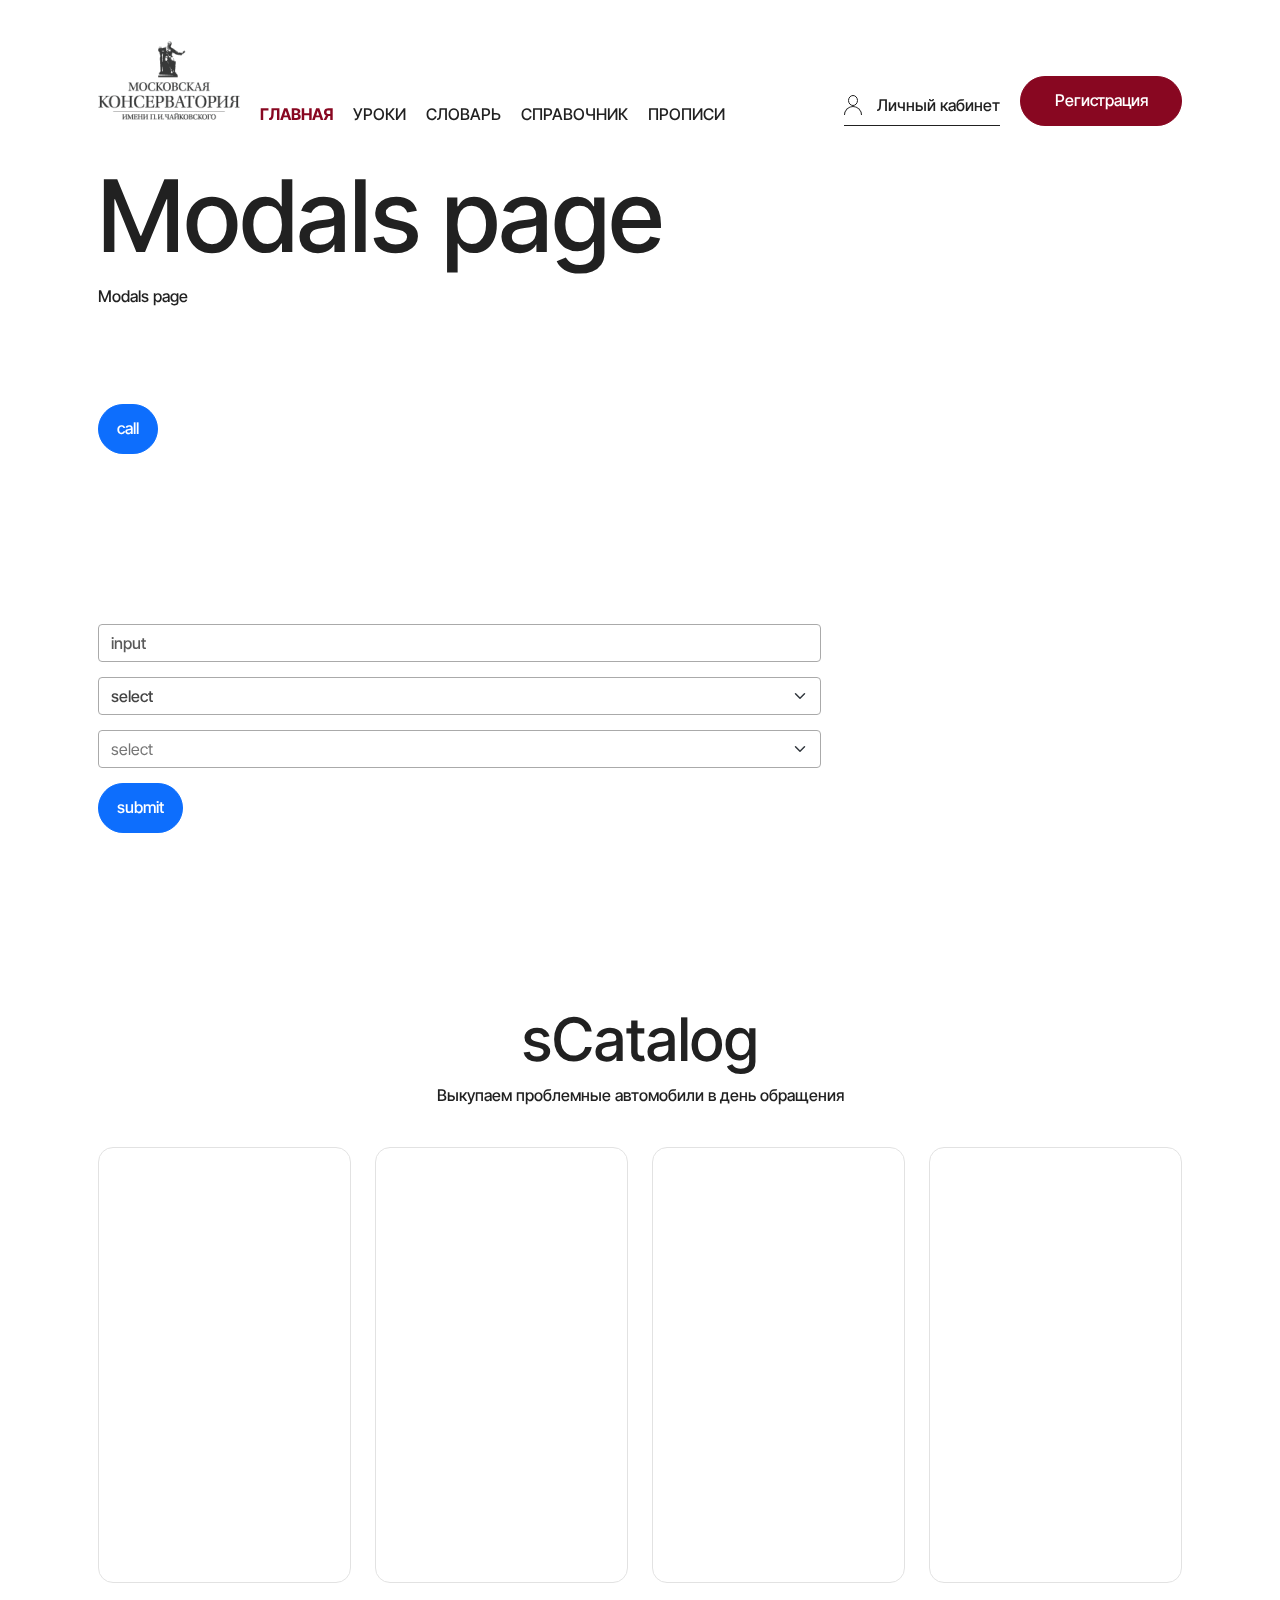
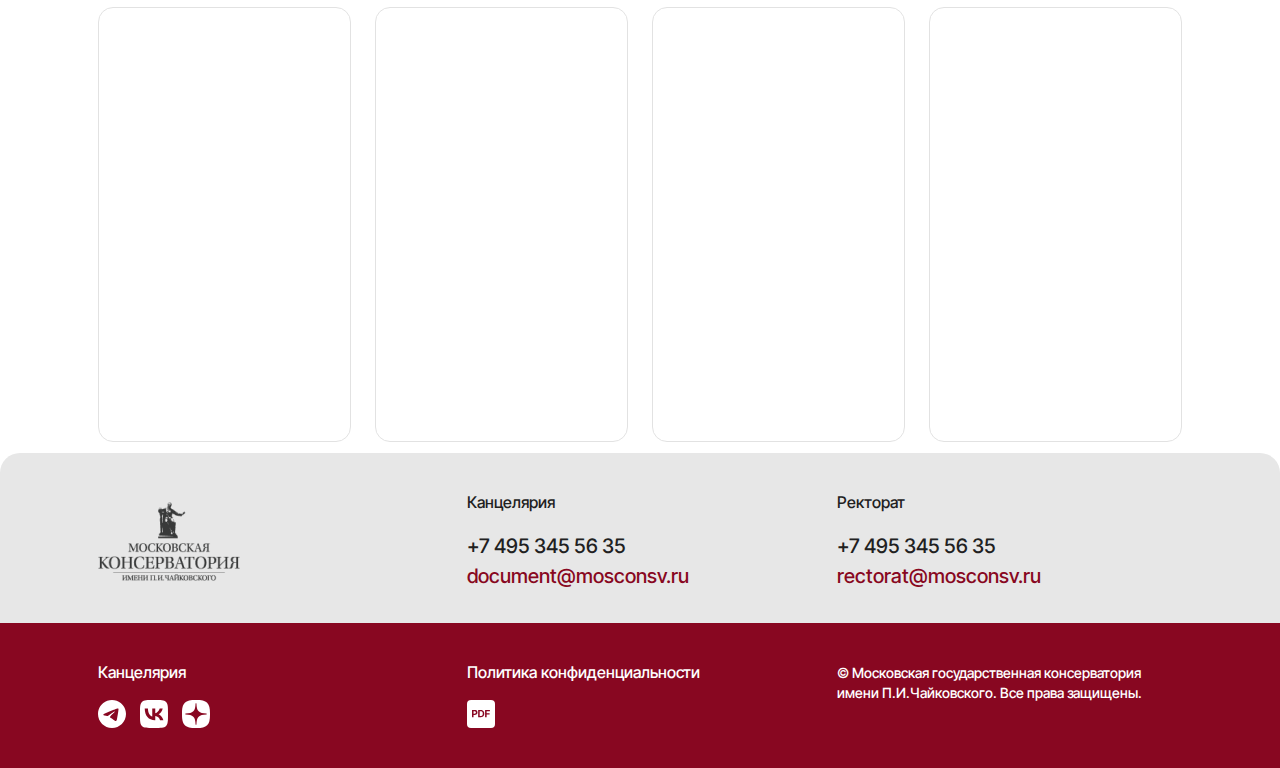
==== commit c1d8c3d2: "feat: add 3 pages" ====
--- a/public/00-modal.html
+++ b/public/00-modal.html
@@ -30,35 +30,8 @@
 			<main>
 				<div class="page-head">
 					<div class="container">
-						<nav class="swiper breadcrumb-slider--js" aria-label="breadcrumb">
-							<ol class="breadcrumb swiper-wrapper" itemscope="itemscope" itemtype="http://schema.org/BreadcrumbList">
-								<li class="breadcrumb-item swiper-slide" itemprop="itemListElement" itemscope="itemscope" itemtype="http://schema.org/ListItem"><a href="/" itemprop="item"><span itemprop="name">Главная</span>
-										<meta itemprop="position" content="1"/></a></li>
-								<li class="breadcrumb-item swiper-slide" itemprop="itemListElement" itemscope="itemscope" itemtype="http://schema.org/ListItem"><a href="#" itemprop="item"><span itemprop="name">Modals page </span>
-										<meta itemprop="position" content="2"/></a></li>
-								<li class="breadcrumb-item swiper-slide" itemprop="itemListElement" itemscope="itemscope" itemtype="http://schema.org/ListItem"><a href="#" itemprop="item"><span itemprop="name">Modals page </span>
-										<meta itemprop="position" content="3"/></a></li>
-								<li class="breadcrumb-item swiper-slide" itemprop="itemListElement" itemscope="itemscope" itemtype="http://schema.org/ListItem"><a href="#" itemprop="item"><span itemprop="name">Modals page </span>
-										<meta itemprop="position" content="4"/></a></li>
-								<li class="breadcrumb-item swiper-slide" itemprop="itemListElement" itemscope="itemscope" itemtype="http://schema.org/ListItem"><a href="#" itemprop="item"><span itemprop="name">Modals page </span>
-										<meta itemprop="position" content="5"/></a></li>
-								<li class="breadcrumb-item swiper-slide" itemprop="itemListElement" itemscope="itemscope" itemtype="http://schema.org/ListItem"><a href="#" itemprop="item"><span itemprop="name">Modals page </span>
-										<meta itemprop="position" content="6"/></a></li>
-								<li class="breadcrumb-item swiper-slide" itemprop="itemListElement" itemscope="itemscope" itemtype="http://schema.org/ListItem"><a href="#" itemprop="item"><span itemprop="name">Modals page </span>
-										<meta itemprop="position" content="7"/></a></li>
-								<li class="breadcrumb-item swiper-slide" itemprop="itemListElement" itemscope="itemscope" itemtype="http://schema.org/ListItem"><a href="#" itemprop="item"><span itemprop="name">Modals page </span>
-										<meta itemprop="position" content="8"/></a></li>
-								<li class="breadcrumb-item swiper-slide" itemprop="itemListElement" itemscope="itemscope" itemtype="http://schema.org/ListItem"><a href="#" itemprop="item"><span itemprop="name">Modals page </span>
-										<meta itemprop="position" content="9"/></a></li>
-								<li class="breadcrumb-item swiper-slide" itemprop="itemListElement" itemscope="itemscope" itemtype="http://schema.org/ListItem"><a href="#" itemprop="item"><span itemprop="name">Modals page </span>
-										<meta itemprop="position" content="10"/></a></li>
-								<li class="breadcrumb-item swiper-slide" itemprop="itemListElement" itemscope="itemscope" itemtype="http://schema.org/ListItem"><a href="#" itemprop="item"><span itemprop="name">Modals page </span>
-										<meta itemprop="position" content="11"/></a></li>
-								<li class="breadcrumb-item active swiper-slide" itemprop="itemListElement" itemscope="itemscope" itemtype="http://schema.org/ListItem"><a href="#" itemprop="item"><span itemprop="name">Modals page </span>
-										<meta itemprop="position" content="12"/></a></li>
-							</ol>
-						</nav>
 						<h1>Modals page </h1>
+						<p>Modals page </p>
 					</div>
 				</div>
 				<div class="section container"> <a class="btn btn-primary link-modal-js" href="#modal-call">call</a>
--- a/public/css/main.min.css
+++ b/public/css/main.min.css
@@ -1 +1 @@
-@import "custom-bootstrap.min.css";:root{--animate-delay:1.2s;--bs-body-font-size:16px;--sPT:2.5rem;--sPB:2.8125rem;--sTPB:1.25rem;--fancybox-content-color:var(--bs-body-color);--swiperArrowSize:4.25rem;--swiperArrowPosition:calc(var(--swiperArrowSize)*-1/2);--swiperBorderColorDef:var(--bs-primary);--swiperColorDef:var(--bs-primary);--swiperBgDef:#fff;--swiperBorderColorDefHover:var(--bs-primary);--swiperColorDefHover:var(--bs-primary);--swiperBgDefHover:#fff}.fancybox__container{--fancybox-bg:rgba(58,59,60,.77)}.pixel-perfect{background-position:center 0;background-repeat:no-repeat;display:block;height:100%;left:0;margin-left:auto;margin-right:auto;opacity:0;overflow:hidden;pointer-events:none;position:absolute;right:0;top:0;width:100%;z-index:1000}body,html{font-size:var(--bs-body-font-size)}html{-webkit-text-size-adjust:100%;-webkit-tap-highlight-color:rgba(33,36,41,0)}body.fancybox-active,body[class*=fixed]{margin-right:var(--spacing-end)}body.fancybox-active .header,body[class*=fixed] .header{padding-right:var(--spacing-end)}body.loaded_hiding{--s:0.36s;opacity:0;pointer-events:none;transition:all var(--s) ease-in-out}body.loaded_hiding:before{display:none}body.loaded{opacity:1;pointer-events:visible}body:before{content:"";height:100%;position:absolute;width:100%;--s:0.36s;-webkit-backdrop-filter:blur(5px);backdrop-filter:blur(5px);background-color:rgba(33,33,33,.8);left:0;opacity:0;top:0;transition:all var(--s) ease-in-out;z-index:-1}body.fancybox-active{overflow:hidden}body[class*=fixed]{left:0;position:absolute;top:0;touch-action:none;width:100%;z-index:999;-webkit-overflow-scrolling:none;overflow:hidden;overscroll-behavior:none}body[class*=fixed]:before{opacity:.76;z-index:999}.main-wrapper{display:flex;flex-direction:column;min-height:100vh;overflow:hidden;position:relative;width:100%}main{flex-grow:1}.section{background-position:50%;background-repeat:no-repeat;background-size:cover;padding-bottom:var(--sPB);padding-top:var(--sPT)}.section-title{margin-bottom:var(--sTPB)}.mono{font-family:var(--bs-font-monospace)}.small{font-size:.875rem}.tdn{text-decoration:none!important}.ttu{text-transform:uppercase}.tdu{text-decoration:underline}.tdu:hover{text-decoration:none}.fw-300{font-weight:300}.fw-400{font-weight:400}.fw-900{font-weight:900}.fw-500{font-weight:500}.fw-600{font-weight:600}.fw-100{font-weight:100}.row--sm{--bg-gutter-x:1.25rem}.image-source-link{color:#98c3d1}.strong,strong{font-weight:700}ul{padding-left:0}.res-i,picture img{height:auto;max-width:100%}.img-bg{background-position:50%;background-repeat:no-repeat;background-size:cover;position:relative}.img-bg img{inset:0;-o-object-fit:cover;object-fit:cover;position:absolute}.bgs{background-position:50%;background-repeat:no-repeat;background-size:cover}.table{display:table}.tr{display:table-row}.td{display:table-cell}.tabs__btn-accordion{width:100%}.tabs__btn:hover{cursor:pointer}.tabs__content{display:none}.tabs__content.active{display:block}.invisible{border:0;height:1px;margin:-1px;padding:0;position:absolute;width:1px;clip:rect(0 0 0 0);overflow:hidden}.control-wrap{position:relative}.swiper-button-hand{background-color:var(--swiperBgDef);background-image:none;background-position:50%;background-repeat:no-repeat;background-size:cover;border:2px solid var(--swiperBorderColorDef);border-radius:50%;bottom:0;box-shadow:0 15px 60px rgba(0,0,0,.1);color:var(--swiperColorDef);height:var(--swiperArrowSize);margin:auto 0;outline:none!important;position:absolute;top:0;width:var(--swiperArrowSize);--s:0.36s;transition:all var(--s) ease-in-out;-webkit-user-select:none;-moz-user-select:none;user-select:none}.swiper-button-hand:hover{background-color:var(--swiperBgDefHover);border-color:var(--swiperBorderColorDefHover);color:var(--swiperColorDefHover)}.swiper-button-hand .icon{font-size:.75rem}.swiper-button-hand:after{display:none}.swiper-button-hand-next{right:var(--swiperArrowPosition)}.swiper-button-hand-prev{left:var(--swiperArrowPosition)}.swiper-pagination{text-align:center;width:100%}.swiper-pagination-bullet{background-color:#e6e6e6;border-radius:50%;height:8px;opacity:1;outline:none!important;width:8px;--s:0.36s;display:inline-block;margin-left:.5rem;margin-right:.3125rem;transition:all var(--s) ease-in-out}.swiper-pagination-bullet-active,.swiper-pagination-bullet:hover{background-color:var(--bs-primary)}picture{display:block}img.object-fit-js{display:block;height:100%;width:100%}.object-fit-js img,img.img-bg,img.object-fit-js{-o-object-fit:cover;object-fit:cover}a{--s:0.36s;transition:all var(--s) ease-in-out}.picture-bg,img.img-bg{z-index:-1}.picture-bg,.picture-bg .object-fit-js,img.img-bg,img.img-bg .object-fit-js{height:100%;left:0;position:absolute;top:0;width:100%}.bg-wrap{position:relative;z-index:2}.browsehappy{background:#000;color:#fff;font-size:10px;min-height:100px;padding-top:30px;position:absolute;top:0;width:100%;z-index:2000}iframe{border:none}::-webkit-calendar-picker-indicator{background-image:url('data:image/svg+xml;charset=utf-8,<svg xmlns="http://www.w3.org/2000/svg" width="16" height="15" viewBox="0 0 24 24"><path fill="%230d6efd" d="M20 3h-1V1h-2v2H7V1H5v2H4c-1.1 0-2 .9-2 2v16c0 1.1.9 2 2 2h16c1.1 0 2-.9 2-2V5c0-1.1-.9-2-2-2m0 18H4V8h16z"/></svg>')}.btn,.form-control,.form-select{box-shadow:none!important}.fancybox__content :focus:not(.carousel__button.is-close){outline:none!important}.form-check,.form-check-input,.form-switch{cursor:pointer}.img-wrap-center{align-items:center;display:flex;inset:0;justify-content:center;margin:auto;position:absolute}.img-wrap-center img{height:auto;max-height:100%;max-width:100%}.img-wrap-center img.object-fit-js{height:100%;-o-object-fit:cover;object-fit:cover;width:100%}.btn{--bs-btn-padding-x:1.125rem;--bs-btn-padding-y:0.6875rem;--bs-btn-font-size:0.61625rem;--bs-btn-font-weight:500;--bs-btn-line-height:1.21;--bs-btn-border-radius:1.925625rem}.footer{margin-top:auto}.footer__row{--bs-gutter-y:var(--bs-gutter-x)}.footer__slide{height:auto}.form-wrap__input-wrap{margin-bottom:.9375rem}.form-wrap__input{resize:none}.form-wrap__btn{cursor:pointer;margin-bottom:.9375rem}.form-wrap label{display:block;width:100%}input[type=number]{-moz-appearance:textfield}select::-ms-expand{display:none}input::-webkit-inner-spin-button,input::-webkit-outer-spin-button{-webkit-appearance:none;margin:0}.headerBlock{min-height:100vh;min-height:calc(var(--vh, 1vh)*100)}.headerBlock__row{--bs-gutter-y:var(--bs-gutter-x)}.headerBlock__slide{height:auto}.soc{--bs-gutter-x:10px;--bs-gutter-y:m;display:flex;margin-left:calc(var(--bs-gutter-x)*-1/2);margin-right:calc(var(--bs-gutter-x)*-1/2);margin-top:calc(var(--bs-gutter-y)*-1)}.soc>*{margin-top:calc(var(--bs-gutter-y));padding-left:calc(var(--bs-gutter-x)/2);padding-right:calc(var(--bs-gutter-x)/2)}.soc__item{text-decoration:none!important;vertical-align:middle;--s:0.36s;display:grid;place-items:center;transition:all var(--s) ease-in-out}.soc .icon{font-size:1.875rem}.counter{counter-reset:num}.counter__item{position:relative}.counter__item:before{content:counter(num);counter-increment:num}.addBlock{border:1px solid;border-radius:23px;color:var(--color,#0d6efd);display:flex;overflow:hidden;position:relative}.addBlock input{border:none;color:inherit;height:2.8125rem;text-align:center}.addBlock__btn{background:none!important;background:transparent;border:none!important;border-radius:23px;box-shadow:none!important;color:inherit;height:2.8125rem;outline:none!important;position:relative;width:1.625rem}.addBlock__btn:after,.addBlock__btn:before{background-color:currentColor;content:"";height:2px;inset:0;margin:auto;position:absolute;width:10px}.addBlock__btn--plus:after{transform:rotate(90deg)}.search-block{position:relative}.search-block input{border:none!important;font-size:14px;outline:none!important;padding-bottom:.875rem;padding-left:1.875rem;padding-top:.875rem;width:100%}.search-block .icon{border:none!important;font-size:1.25rem}.search-block button{align-items:center;background:none!important;border:none!important;display:flex;height:100%;justify-content:center;left:0;position:absolute;top:0}.breadcrumb-item{width:auto}:root{--fancybox-content-bg:none}.fancybox__content{max-width:100%;padding:0}.modal-win{background-color:#fff;max-width:100%;padding:40px;position:relative;width:31.25rem}.modal-win .mfp-close{color:#0d6efd;font-size:40px;font-weight:100}a{outline:0!important}.modal-form{position:relative}#foot-dialog h3{font-size:2.25em}.mfp-close{background:0 0;border:0;border-radius:50%;box-shadow:none;color:#212121;cursor:pointer;display:block;font-family:Arial,Baskerville,monospace;font-size:28px;font-size:50px;font-style:normal;font-weight:100;height:56px;line-height:56px;margin-right:-5px;margin-top:-5px;opacity:.65;opacity:1;outline:0;overflow:visible;padding:0;position:absolute;right:0;text-align:center;text-decoration:none;top:0;-webkit-user-select:none;-moz-user-select:none;user-select:none;width:56px;z-index:1046;--s:0.36s;transition:all var(--s) ease-in-out}.polite .link{color:#0d6efd;cursor:pointer;text-decoration:underline}.polite .link :hover{display:none}.fancybox__container{min-height:100%;transform:none!important;width:100%!important}.fancybox-throwOutUp{animation:fancybox-throwOutUp .25s ease both}.fancybox-throwOutDown{animation:fancybox-throwOutDown .25s ease both}@keyframes fancybox-throwOutUp{0%{opacity:0;transform:translate3d(0,-5%,0)}to{opacity:1;transform:translateZ(0)}}@keyframes fancybox-throwOutDown{to{opacity:0;transform:translate3d(0,10%,0)}}.sCatalog__row{--bs-gutter-y:var(--bs-gutter-x)}.sCatalog__slide{height:auto}.product-item{background:#fff;border:1px solid #e2e2e2;border-radius:15px;display:flex;flex-direction:column;min-height:100%;overflow:hidden;position:relative}.product-item__img-wrap{display:block;position:relative;--ratio:190/298;aspect-ratio:var(--ratio)}.product-item__caption{display:flex;flex-direction:column;flex-grow:1;padding:1.25rem}.sContact__row{--bs-gutter-y:var(--bs-gutter-x)}.sContact__slide{height:auto}.sContent__row{--bs-gutter-y:var(--bs-gutter-x)}.sContent__slide{height:auto}.sForm__row{--bs-gutter-y:var(--bs-gutter-x)}.sForm__slide{height:auto}.menu{list-style:none;margin-bottom:0;max-width:100%;position:relative}.menu li{padding:0}.menu li.current-menu-item a{color:#880721;font-weight:700}.menu a{color:#212121;display:block;padding:0 calc(var(--bs-gutter-x)/2);text-transform:uppercase}.menu a:hover{color:#880721;font-weight:700}.toggle-menu-mobile{--h:0.0625rem;--color:#212121;--position:calc(var(--h)*9);cursor:pointer;display:block;font-size:47px;height:calc(var(--h)*20);position:relative;width:1em}.toggle-menu-mobile.on span{--color:transparent}.toggle-menu-mobile.on{--position:0;--rotate:45deg}.toggle-menu-mobile span:after,.toggle-menu-mobile span:before{content:"";left:0;position:absolute}.toggle-menu-mobile span{bottom:0;display:block;margin-bottom:auto;margin-top:auto;position:absolute;top:0}.toggle-menu-mobile span:before{top:var(--position);transform:rotate(var(--rotate,0))}.toggle-menu-mobile span:after{bottom:var(--position);transform:rotate(calc(var(--rotate, 0)*-1))}.toggle-menu-mobile span,.toggle-menu-mobile span:after,.toggle-menu-mobile span:before{backface-visibility:hidden;background-color:var(--color);height:var(--h);transform-origin:50% 50%;transition:all .3s;width:1em}.top-nav{padding:2.3125rem 0 1.875rem}.top-nav__row{--bs-gutter-x:1.25rem;--bs-gutter-y:1.375rem;align-items:center}.top-nav__slide{height:auto}.top-nav__btn{--bs-btn-padding-x:2.0625rem;--bs-btn-padding-y:0.896875rem;--bs-btn-font-size:1rem;--bs-btn-border-radius:3.125rem;display:block;width:100%}.top-nav__link{align-items:flex-end;color:#212121;display:flex;font-weight:500;line-height:1.21}.top-nav__link .iconC{flex:0 0 auto;margin-right:.9375rem}.top-nav__link .icon{fill:none;stroke:currentColor;stroke-width:1px;flex:0 0 auto;margin-left:.75rem}.top-nav__link--logout,.top-nav__link:hover{color:#880721}.topLine__row{--bs-gutter-y:var(--bs-gutter-x)}.topLine__slide{height:auto}@media (min-width:576px){.modal-text{max-width:1000px}}@media (min-width:768px){:root{--sPT:5rem;--sPB:5.625rem;--sTPB:2.5rem}.btn{--bs-btn-padding-x:1.125rem;--bs-btn-padding-y:0.896875rem;--bs-btn-font-size:1rem;--bs-btn-border-radius:3.125rem}.top-nav__btn{--bs-btn-padding-x:2.09375rem;--bs-btn-padding-y:0.896875rem;--bs-btn-font-size:1rem;--bs-btn-border-radius:3.125rem}}@media (min-width:992px){.wow{visibility:hidden}.menu{display:flex;text-align:center;--bs-gutter-x:20px;--bs-gutter-y:0;flex-wrap:wrap;margin-left:calc(var(--bs-gutter-x)*-1/2);margin-right:calc(var(--bs-gutter-x)*-1/2);margin-top:calc(var(--bs-gutter-y)*-1)}.menu>*{margin-top:calc(var(--bs-gutter-y));padding-left:calc(var(--bs-gutter-x)/2);padding-right:calc(var(--bs-gutter-x)/2)}.top-nav__row{align-items:flex-end}.top-nav__link{border-bottom:1px solid;padding-bottom:.625rem}}@media (min-width:1400px){.menu{--bs-gutter-x:51.1px}.top-nav__row{--bs-gutter-x:2.5rem}.top-nav .menu-mobile{margin-left:1.5625rem}}@media (max-width:991.98px){.menu-mobile{background-color:#fff;position:fixed!important;right:0;top:0;width:100%;z-index:999;--s:0.6s;transition:all var(--s) ease-in-out;will-change:transform}.menu-mobile:not(.active){transform:translate3d(120%,0,0);--opacity:0}.menu-mobile:not(.active) .toggle-menu-mobile{opacity:0}.menu-mobile .toggle-menu-mobile{color:#fff;font-size:1.25rem;position:absolute;right:1.6875rem;top:1.6875rem;z-index:9999}.menu-mobile .toggle-menu-mobile span:after,.menu-mobile .toggle-menu-mobile span:before{--color:#212121}.menu-mobile__inner{overflow-x:hidden;overflow-y:auto;padding:calc(env(safe-area-inset-top, 0px) + 2.5625rem) 0 calc(env(safe-area-inset-bottom, 0px) + 2.5625rem);-webkit-overflow-scrolling:touch;height:100vh}.menu-mobile.active .toggle-menu-mobile{opacity:1}.menu-mobile ul{margin-bottom:2.375rem;position:relative;text-align:center}.menu-mobile li{border-top:1px solid hsla(0,0%,100%,.13);display:block;margin:0}.menu-mobile li:not(:last-child){margin-bottom:2.1875rem}.menu-mobile li a{display:block;margin:0 auto;max-width:-moz-max-content;max-width:max-content}.menu-mobile .top-nav__link{border-top:1px solid #212121;justify-content:center;padding:1.125rem 0}.menu-mobile .top-nav__link:last-of-type{border-bottom:1px solid #212121}.top-nav__col{margin:0;padding:0}}@media (hover:hover){.custom-scroll{scrollbar-color:var(--bs-primary) transparent;scrollbar-width:auto}.custom-scroll::-webkit-scrollbar{width:4px}.custom-scroll::-webkit-scrollbar-track{background:transparent}.custom-scroll::-webkit-scrollbar-thumb{background-color:var(--bs-primary);border:0 solid transparent;border-radius:16px}}+@import "custom-bootstrap.min.css";:root{--animate-delay:1.2s;--bs-body-font-size:16px;--sPT:2.5rem;--sPB:2.8125rem;--sTPB:1.25rem;--fancybox-content-color:var(--bs-body-color);--swiperArrowSize:4.25rem;--swiperArrowPosition:calc(var(--swiperArrowSize)*-1/2);--swiperBorderColorDef:var(--bs-primary);--swiperColorDef:var(--bs-primary);--swiperBgDef:#fff;--swiperBorderColorDefHover:var(--bs-primary);--swiperColorDefHover:var(--bs-primary);--swiperBgDefHover:#fff}.fancybox__container{--fancybox-bg:rgba(58,59,60,.77)}.pixel-perfect{background-position:center 0;background-repeat:no-repeat;display:block;height:100%;left:0;margin-left:auto;margin-right:auto;opacity:0;overflow:hidden;pointer-events:none;position:absolute;right:0;top:0;width:100%;z-index:1000}body,html{font-size:var(--bs-body-font-size)}html{-webkit-text-size-adjust:100%;-webkit-tap-highlight-color:rgba(33,36,41,0)}body.fancybox-active,body[class*=fixed]{margin-right:var(--spacing-end)}body.fancybox-active .header,body[class*=fixed] .header{padding-right:var(--spacing-end)}body.loaded_hiding{--s:0.36s;opacity:0;pointer-events:none;transition:all var(--s) ease-in-out}body.loaded_hiding:before{display:none}body.loaded{opacity:1;pointer-events:visible}body:before{content:"";height:100%;position:absolute;width:100%;--s:0.36s;-webkit-backdrop-filter:blur(5px);backdrop-filter:blur(5px);background-color:rgba(33,33,33,.8);left:0;opacity:0;top:0;transition:all var(--s) ease-in-out;z-index:-1}body.fancybox-active{overflow:hidden}body[class*=fixed]{left:0;position:absolute;top:0;touch-action:none;width:100%;z-index:999;-webkit-overflow-scrolling:none;overflow:hidden;overscroll-behavior:none}body[class*=fixed]:before{opacity:.76;z-index:999}.main-wrapper{display:flex;flex-direction:column;min-height:100vh;overflow:hidden;position:relative;width:100%}main{flex-grow:1}.section{background-position:50%;background-repeat:no-repeat;background-size:cover;padding-bottom:var(--sPB);padding-top:var(--sPT)}.section-title{margin-bottom:var(--sTPB)}.mono{font-family:var(--bs-font-monospace)}.small{font-size:.875rem}.tdn{text-decoration:none!important}.ttu{text-transform:uppercase}.tdu{text-decoration:underline}.tdu:hover{text-decoration:none}.fw-300{font-weight:300}.fw-400{font-weight:400}.fw-900{font-weight:900}.fw-500{font-weight:500}.fw-600{font-weight:600}.fw-100{font-weight:100}.row--sm{--bg-gutter-x:1.25rem}.image-source-link{color:#98c3d1}.strong,strong{font-weight:700}ul{padding-left:0}.res-i,picture img{height:auto;max-width:100%}.img-bg{background-position:50%;background-repeat:no-repeat;background-size:cover;position:relative}.img-bg img{inset:0;-o-object-fit:cover;object-fit:cover;position:absolute}.bgs{background-position:50%;background-repeat:no-repeat;background-size:cover}.table{display:table}.tr{display:table-row}.td{display:table-cell}.tabs__btn-accordion{width:100%}.tabs__btn:hover{cursor:pointer}.tabs__content{display:none}.tabs__content.active{display:block}.invisible{border:0;height:1px;margin:-1px;padding:0;position:absolute;width:1px;clip:rect(0 0 0 0);overflow:hidden}.control-wrap{position:relative}.swiper-button-hand{background-color:var(--swiperBgDef);background-image:none;background-position:50%;background-repeat:no-repeat;background-size:cover;border:2px solid var(--swiperBorderColorDef);border-radius:50%;bottom:0;box-shadow:0 15px 60px rgba(0,0,0,.1);color:var(--swiperColorDef);height:var(--swiperArrowSize);margin:auto 0;outline:none!important;position:absolute;top:0;width:var(--swiperArrowSize);--s:0.36s;transition:all var(--s) ease-in-out;-webkit-user-select:none;-moz-user-select:none;user-select:none}.swiper-button-hand:hover{background-color:var(--swiperBgDefHover);border-color:var(--swiperBorderColorDefHover);color:var(--swiperColorDefHover)}.swiper-button-hand .icon{font-size:.75rem}.swiper-button-hand:after{display:none}.swiper-button-hand-next{right:var(--swiperArrowPosition)}.swiper-button-hand-prev{left:var(--swiperArrowPosition)}.swiper-pagination{text-align:center;width:100%}.swiper-pagination-bullet{background-color:#e6e6e6;border-radius:50%;height:8px;opacity:1;outline:none!important;width:8px;--s:0.36s;display:inline-block;margin-left:.5rem;margin-right:.3125rem;transition:all var(--s) ease-in-out}.swiper-pagination-bullet-active,.swiper-pagination-bullet:hover{background-color:var(--bs-primary)}picture{display:block}img.object-fit-js{display:block;height:100%;width:100%}.object-fit-js img,img.img-bg,img.object-fit-js{-o-object-fit:cover;object-fit:cover}a{--s:0.36s;transition:all var(--s) ease-in-out}.picture-bg,img.img-bg{z-index:-1}.picture-bg,.picture-bg .object-fit-js,img.img-bg,img.img-bg .object-fit-js{height:100%;left:0;position:absolute;top:0;width:100%}.bg-wrap{position:relative;z-index:2}.browsehappy{background:#000;color:#fff;font-size:10px;min-height:100px;padding-top:30px;position:absolute;top:0;width:100%;z-index:2000}iframe{border:none}::-webkit-calendar-picker-indicator{background-image:url('data:image/svg+xml;charset=utf-8,<svg xmlns="http://www.w3.org/2000/svg" width="16" height="15" viewBox="0 0 24 24"><path fill="%230d6efd" d="M20 3h-1V1h-2v2H7V1H5v2H4c-1.1 0-2 .9-2 2v16c0 1.1.9 2 2 2h16c1.1 0 2-.9 2-2V5c0-1.1-.9-2-2-2m0 18H4V8h16z"/></svg>')}.btn,.form-control,.form-select{box-shadow:none!important}.fancybox__content :focus:not(.carousel__button.is-close){outline:none!important}.form-check,.form-check-input,.form-switch{cursor:pointer}.img-wrap-center{align-items:center;display:flex;inset:0;justify-content:center;margin:auto;position:absolute}.img-wrap-center img{height:auto;max-height:100%;max-width:100%}.img-wrap-center img.object-fit-js{height:100%;-o-object-fit:cover;object-fit:cover;width:100%}.btn{--bs-btn-padding-x:1.125rem;--bs-btn-padding-y:0.6875rem;--bs-btn-font-size:0.61625rem;--bs-btn-font-weight:500;--bs-btn-line-height:1.21;--bs-btn-border-radius:1.925625rem}h1{font-size:2.5rem}h3{font-size:1.875rem}.footer{background-color:#e7e7e7;border-radius:1.25rem 1.25rem 0 0;margin-top:-1.0625rem;position:relative;text-align:center;z-index:1}.footer__row{--bs-gutter-y:var(--bs-gutter-x)}.footer__head{padding:2.5rem 0 2rem}.footer__head .row{--bs-gutter-y:2.875rem;align-items:center}.footer__link h6{margin-bottom:1.125rem}.footer__tel{color:#212121;display:block;font-size:1.25rem;line-height:1.5;max-width:-moz-max-content;max-width:max-content}.footer__tel:hover{color:#880721}.footer__email{color:#880721;display:block;font-size:1.25rem;line-height:1.5;max-width:-moz-max-content;max-width:max-content}.footer__email:hover{color:#212121}.footer__content{background-color:#880721;color:#fff;padding:2.5rem 0}.footer__content .row{--bs-gutter-y:4.3125rem}.footer .soc{justify-content:center}.footer .text{font-size:.875rem;line-height:1.42428571;margin-left:auto;margin-right:auto;max-width:23.75rem}.form-wrap__input-wrap{margin-bottom:.9375rem}.form-wrap__input{resize:none}.form-wrap__btn{cursor:pointer;margin-bottom:.9375rem}.form-wrap label{display:block;width:100%}input[type=number]{-moz-appearance:textfield}select::-ms-expand{display:none}input::-webkit-inner-spin-button,input::-webkit-outer-spin-button{-webkit-appearance:none;margin:0}.headerBlock{--sPT:0.125rem;--sPB:2.1875rem}.headerBlock__container{display:flex;flex-direction:column;position:relative}.headerBlock__container .bg{max-width:18.75rem;position:absolute;right:-12.125rem;top:6.75rem;width:100%;z-index:-1}.headerBlock h1{font-size:2.375rem;letter-spacing:-.04em;line-height:.9;margin-bottom:2rem;max-width:65.3125rem}.headerBlock h1 .underline{text-decoration-color:#880721;text-decoration-line:underline;text-decoration-style:solid;text-decoration-thickness:3px}.headerBlock .img{border-radius:1.25rem;max-width:29.875rem;width:100%}.soc{--bs-gutter-x:14px;--bs-gutter-y:m;display:flex;margin-left:calc(var(--bs-gutter-x)*-1/2);margin-right:calc(var(--bs-gutter-x)*-1/2);margin-top:calc(var(--bs-gutter-y)*-1)}.soc>*{margin-top:calc(var(--bs-gutter-y));padding-left:calc(var(--bs-gutter-x)/2);padding-right:calc(var(--bs-gutter-x)/2)}.soc__item{text-decoration:none!important;vertical-align:middle;--s:0.36s;display:grid;place-items:center;transition:all var(--s) ease-in-out}.soc .icon{font-size:1.875rem}.counter{counter-reset:num}.counter__item{position:relative}.counter__item:before{content:counter(num);counter-increment:num}.addBlock{border:1px solid;border-radius:23px;color:var(--color,#0d6efd);display:flex;overflow:hidden;position:relative}.addBlock input{border:none;color:inherit;height:2.8125rem;text-align:center}.addBlock__btn{background:none!important;background:transparent;border:none!important;border-radius:23px;box-shadow:none!important;color:inherit;height:2.8125rem;outline:none!important;position:relative;width:1.625rem}.addBlock__btn:after,.addBlock__btn:before{background-color:currentColor;content:"";height:2px;inset:0;margin:auto;position:absolute;width:10px}.addBlock__btn--plus:after{transform:rotate(90deg)}.search-block{position:relative}.search-block input{border:none!important;font-size:14px;outline:none!important;padding-bottom:.875rem;padding-left:1.875rem;padding-top:.875rem;width:100%}.search-block .icon{border:none!important;font-size:1.25rem}.search-block button{align-items:center;background:none!important;border:none!important;display:flex;height:100%;justify-content:center;left:0;position:absolute;top:0}.breadcrumb-item{width:auto}.item{background-color:#e7e7e7;display:flex;flex-direction:column}.item,.item__img-wrap{border-radius:1.25rem;overflow:hidden}.item__img-wrap{display:block;position:relative;--ratio:430/262;aspect-ratio:var(--ratio);margin-bottom:-3.875rem}.item__content{display:flex;flex-direction:column;flex-grow:1;padding:5.125rem 1.6875rem 1.5625rem 1.5625rem}.item__content h4{font-size:1.25rem;line-height:1;margin-bottom:2.375rem}.item__content p{font-size:.875rem;line-height:1.2;margin-bottom:auto}.item__content .row{align-items:flex-end;margin-top:.75rem}.item__content .row .col{font-size:.875rem}.item.active{background-color:#880721;color:#fff}.item.active .item__btn{--bs-btn-color:#fff;--bs-btn-border-color:#fff;--bs-btn-hover-color:#212121;--bs-btn-hover-bg:#fff;--bs-btn-hover-border-color:#fff;--bs-btn-active-color:#212121;--bs-btn-active-bg:#fff;--bs-btn-active-border-color:#fff;--bs-btn-disabled-color:#fff;--bs-btn-disabled-bg:transparent;--bs-btn-disabled-border-color:#fff}.page-head--lg{padding-bottom:2.15625rem;padding-top:.75rem}.page-head--lg h1{line-height:1.21;margin-bottom:2.25rem}.page-head--lg p{font-size:1.25rem;letter-spacing:-.02em;line-height:1.21;margin-bottom:0}:root{--fancybox-content-bg:none}.fancybox__content{max-width:100%;padding:0}.modal-win{background-color:#fff;max-width:100%;padding:40px;position:relative;width:31.25rem}.modal-win .mfp-close{color:#0d6efd;font-size:40px;font-weight:100}a{outline:0!important}.modal-form{position:relative}#foot-dialog h3{font-size:2.25em}.mfp-close{background:0 0;border:0;border-radius:50%;box-shadow:none;color:#212121;cursor:pointer;display:block;font-family:Arial,Baskerville,monospace;font-size:28px;font-size:50px;font-style:normal;font-weight:100;height:56px;line-height:56px;margin-right:-5px;margin-top:-5px;opacity:.65;opacity:1;outline:0;overflow:visible;padding:0;position:absolute;right:0;text-align:center;text-decoration:none;top:0;-webkit-user-select:none;-moz-user-select:none;user-select:none;width:56px;z-index:1046;--s:0.36s;transition:all var(--s) ease-in-out}.polite .link{color:#0d6efd;cursor:pointer;text-decoration:underline}.polite .link :hover{display:none}.fancybox__container{min-height:100%;transform:none!important;width:100%!important}.fancybox-throwOutUp{animation:fancybox-throwOutUp .25s ease both}.fancybox-throwOutDown{animation:fancybox-throwOutDown .25s ease both}@keyframes fancybox-throwOutUp{0%{opacity:0;transform:translate3d(0,-5%,0)}to{opacity:1;transform:translateZ(0)}}@keyframes fancybox-throwOutDown{to{opacity:0;transform:translate3d(0,10%,0)}}.sCatalog__row{--bs-gutter-y:var(--bs-gutter-x)}.sCatalog__slide{height:auto}.product-item{background:#fff;border:1px solid #e2e2e2;border-radius:15px;display:flex;flex-direction:column;min-height:100%;overflow:hidden;position:relative}.product-item__img-wrap{display:block;position:relative;--ratio:190/298;aspect-ratio:var(--ratio)}.product-item__caption{display:flex;flex-direction:column;flex-grow:1;padding:1.25rem}.sCompanion{--sPT:0rem;--sPB:1.09375rem;--sTPB:2.25rem}.sCompanion__row{--bs-gutter-x:0.625rem;--bs-gutter-y:0.625rem}.sCompanion .section-title{margin-left:auto;margin-right:auto;max-width:66.0625rem}.sCompanion .section-title h3{color:#880721;letter-spacing:-.02em;line-height:1}.sCompanion .section-title h3 span{color:#d21f00}.sCompanion__card{display:block;position:relative;--ratio:265/161;align-items:flex-end;aspect-ratio:var(--ratio);border-radius:1.25rem;display:flex;overflow:hidden;padding:1rem;z-index:1}.sCompanion__card:after{background-color:rgba(0,0,0,.5);content:"";display:block;height:100%;left:0;position:absolute;top:0;width:100%;z-index:-1}.sCompanion__card h5{color:#fff;font-weight:700;margin-bottom:0;max-width:23.5625rem}.sConditionals{--sPT:1.0625rem;--sPB:2.1875rem;--sTPB:2.1875rem}.sConditionals__row{--bs-gutter-x:0.4625rem;--bs-gutter-y:0.625rem}.sConditionals__item{align-items:center;border:1px solid #212121;border-radius:3.125rem;display:flex;justify-content:center;padding:.5rem 2rem}.sConditionals__item img{flex:0 0 auto;margin-right:.625rem}.sContact__row{--bs-gutter-y:var(--bs-gutter-x)}.sContact__slide{height:auto}.sContent__row{--bs-gutter-y:var(--bs-gutter-x)}.sContent__slide{height:auto}.sForm__row{--bs-gutter-y:var(--bs-gutter-x)}.sForm__slide{height:auto}.sLessons{--sPT:1.09375rem;--sPB:1.0625rem;--sTPB:2.25rem}.sLessons__row{--bs-gutter-x:0.625rem;--bs-gutter-y:0.5625rem}.sLessons .section-title h3{line-height:1.21;margin-bottom:0}.sLessons .item{min-height:23rem}.sReview{--sPT:2.25rem;--sPB:3.4375rem;background-color:#880721;color:#fff;overflow:hidden}.sReview__container{position:relative;z-index:1}.sReview__container .bg{max-width:31.25rem;position:absolute;right:-270px;top:290px;width:100%;z-index:-1}.sReview__row{--bs-gutter-y:2.625rem}.sReview__col{display:flex;flex-direction:column}.sReview h3{margin-bottom:2.625rem}.sReview__content-wrap{align-items:center;display:flex;flex-direction:column;gap:.625rem}.sReview__content{-webkit-backdrop-filter:blur(40px);backdrop-filter:blur(40px);background-color:hsla(0,0%,100%,.1);border-radius:1.25rem;display:flex;flex-direction:column;flex-grow:1;justify-content:space-between;min-height:16.375rem;padding:1.5625rem}.sReview__content:nth-child(2n){flex-direction:column-reverse}.sReview__content p{margin-bottom:0}.sReview__user{align-items:center;display:flex}.sReview__user img{border:4px solid #fff;border-radius:50%;flex:0 0 auto;margin-right:1.4375rem;max-width:3.8125rem;width:100%}.sReview .swiper-pagination{align-items:center;display:flex;gap:.625rem;text-align:left}.sReview .swiper-pagination-bullet{align-items:center;background-color:transparent;border:1px solid #fff;color:#fff;cursor:pointer;display:flex;height:3.125rem;justify-content:center;margin:0;width:3.125rem}.sReview .swiper-pagination-bullet-active,.sReview .swiper-pagination-bullet:hover{background-color:#fff;border-color:#fff;color:#880721}.menu{list-style:none;margin-bottom:0;max-width:100%;position:relative}.menu li{padding:0}.menu li.current-menu-item a{color:#880721;font-weight:700}.menu a{color:#212121;display:block;padding:0 calc(var(--bs-gutter-x)/2);text-transform:uppercase}.menu a:hover{color:#880721;font-weight:700}.toggle-menu-mobile{--h:0.0625rem;--color:#212121;--position:calc(var(--h)*9);cursor:pointer;display:block;font-size:47px;height:calc(var(--h)*20);position:relative;width:1em}.toggle-menu-mobile.on span{--color:transparent}.toggle-menu-mobile.on{--position:0;--rotate:45deg}.toggle-menu-mobile span:after,.toggle-menu-mobile span:before{content:"";left:0;position:absolute}.toggle-menu-mobile span{bottom:0;display:block;margin-bottom:auto;margin-top:auto;position:absolute;top:0}.toggle-menu-mobile span:before{top:var(--position);transform:rotate(var(--rotate,0))}.toggle-menu-mobile span:after{bottom:var(--position);transform:rotate(calc(var(--rotate, 0)*-1))}.toggle-menu-mobile span,.toggle-menu-mobile span:after,.toggle-menu-mobile span:before{backface-visibility:hidden;background-color:var(--color);height:var(--h);transform-origin:50% 50%;transition:all .3s;width:1em}.top-nav{padding:2.3125rem 0 1.875rem}.top-nav__row{--bs-gutter-x:1.25rem;--bs-gutter-y:1.375rem;align-items:center}.top-nav__slide{height:auto}.top-nav__btn{--bs-btn-padding-x:2.0625rem;--bs-btn-padding-y:0.896875rem;--bs-btn-font-size:1rem;--bs-btn-border-radius:3.125rem;display:block;width:100%}.top-nav__link{align-items:flex-end;color:#212121;display:flex;font-weight:500;line-height:1.21}.top-nav__link .iconC{flex:0 0 auto;margin-right:.9375rem}.top-nav__link .icon{fill:none;stroke:currentColor;stroke-width:1px;flex:0 0 auto;margin-left:.75rem}.top-nav__link--logout,.top-nav__link:hover{color:#880721}.topLine__row{--bs-gutter-y:var(--bs-gutter-x)}.topLine__slide{height:auto}@media (min-width:576px){.headerBlock h1{font-size:2.5rem}.modal-text{max-width:1000px}.sCompanion__card{padding:1.125rem 1.625rem}}@media (min-width:768px){:root{--sPT:5rem;--sPB:5.625rem;--sTPB:2.5rem}.btn{--bs-btn-padding-x:1.125rem;--bs-btn-padding-y:0.896875rem;--bs-btn-font-size:1rem;--bs-btn-border-radius:3.125rem}.sCompanion__card{--ratio:430/262}.top-nav__btn{--bs-btn-padding-x:2.09375rem;--bs-btn-padding-y:0.896875rem;--bs-btn-font-size:1rem;--bs-btn-border-radius:3.125rem}}@media (min-width:992px){.wow{visibility:hidden}h1{font-size:6.25rem}h3{font-size:2.5rem}.footer{margin-top:-4.9375rem;text-align:left}.footer .soc{justify-content:flex-start}.footer .text{margin-left:0;margin-right:0}.headerBlock{--sPT:3.2375rem;--sPB:3.125rem}.headerBlock__container .bg{max-width:68.25rem;right:-50.125rem;top:-21.25rem}.headerBlock h1{font-size:4.9375rem;margin-bottom:8rem}.headerBlock .img{bottom:-3.75rem;position:absolute;right:-13.9125rem}.item__content h4{font-size:1.875rem}.item__content p{font-size:1rem}.item__content .row .col{font-size:1rem}.item__btn{--bs-btn-padding-x:1.875rem}.page-head--lg{padding-bottom:5.46875rem;padding-top:3.75rem}.page-head--lg h1{margin-bottom:7.3125rem}.page-head--lg p{font-size:1.875rem}.sCompanion{--sPT:1.05rem;--sPB:1.71875rem;--sTPB:6.2875rem}.sConditionals{--sPT:1.9375rem;--sPB:3.75rem;--sTPB:3.5rem}.sLessons{--sPT:1.71875rem;--sPB:1.9375rem;--sTPB:3.4375rem}.sLessons .item{min-height:37.375rem}.sReview{--sPT:4.4375rem;--sPB:9.375rem}.sReview__container .bg{max-width:68.25rem;right:-310px;top:-230px}.sReview h3{margin-bottom:auto}.sReview__content-wrap{flex-direction:row}.menu{display:flex;text-align:center;--bs-gutter-x:20px;--bs-gutter-y:0;flex-wrap:wrap;margin-left:calc(var(--bs-gutter-x)*-1/2);margin-right:calc(var(--bs-gutter-x)*-1/2);margin-top:calc(var(--bs-gutter-y)*-1)}.menu>*{margin-top:calc(var(--bs-gutter-y));padding-left:calc(var(--bs-gutter-x)/2);padding-right:calc(var(--bs-gutter-x)/2)}.top-nav__row{align-items:flex-end}.top-nav__link{border-bottom:1px solid;padding-bottom:.625rem}}@media (min-width:1200px){.headerBlock .img{bottom:-1.75rem;right:-1.9125rem}.item__content .row .col{font-size:1.25rem}}@media (min-width:1400px){.headerBlock h1{font-size:6.25rem}.headerBlock .img{bottom:1.25rem;right:1.6875rem}.menu{--bs-gutter-x:51.1px}.top-nav__row{--bs-gutter-x:2.5rem}.top-nav .menu-mobile{margin-left:1.5625rem}}@media (max-width:991.98px){.footer__tel{margin:0 auto}.footer__email{margin:0 auto}.menu-mobile{background-color:#fff;position:fixed!important;right:0;top:0;width:100%;z-index:999;--s:0.6s;transition:all var(--s) ease-in-out;will-change:transform}.menu-mobile:not(.active){transform:translate3d(120%,0,0);--opacity:0}.menu-mobile:not(.active) .toggle-menu-mobile{opacity:0}.menu-mobile .toggle-menu-mobile{color:#fff;font-size:1.25rem;position:absolute;right:1.6875rem;top:1.6875rem;z-index:9999}.menu-mobile .toggle-menu-mobile span:after,.menu-mobile .toggle-menu-mobile span:before{--color:#212121}.menu-mobile__inner{overflow-x:hidden;overflow-y:auto;padding:calc(env(safe-area-inset-top, 0px) + 2.5625rem) 0 calc(env(safe-area-inset-bottom, 0px) + 2.5625rem);-webkit-overflow-scrolling:touch;height:100vh}.menu-mobile.active .toggle-menu-mobile{opacity:1}.menu-mobile ul{margin-bottom:2.375rem;position:relative;text-align:center}.menu-mobile li{border-top:1px solid hsla(0,0%,100%,.13);display:block;margin:0}.menu-mobile li:not(:last-child){margin-bottom:2.1875rem}.menu-mobile li a{display:block;margin:0 auto;max-width:-moz-max-content;max-width:max-content}.menu-mobile .top-nav__link{border-top:1px solid #212121;justify-content:center;padding:1.125rem 0}.menu-mobile .top-nav__link:last-of-type{border-bottom:1px solid #212121}.top-nav__col{margin:0;padding:0}}@media (max-width:575.98px){.sCompanion .section-title h3{font-size:1.25rem}.sCompanion__card h5{font-size:1rem;max-width:12.76175rem}}@media (hover:hover){.custom-scroll{scrollbar-color:var(--bs-primary) transparent;scrollbar-width:auto}.custom-scroll::-webkit-scrollbar{width:4px}.custom-scroll::-webkit-scrollbar-track{background:transparent}.custom-scroll::-webkit-scrollbar-thumb{background-color:var(--bs-primary);border:0 solid transparent;border-radius:16px}}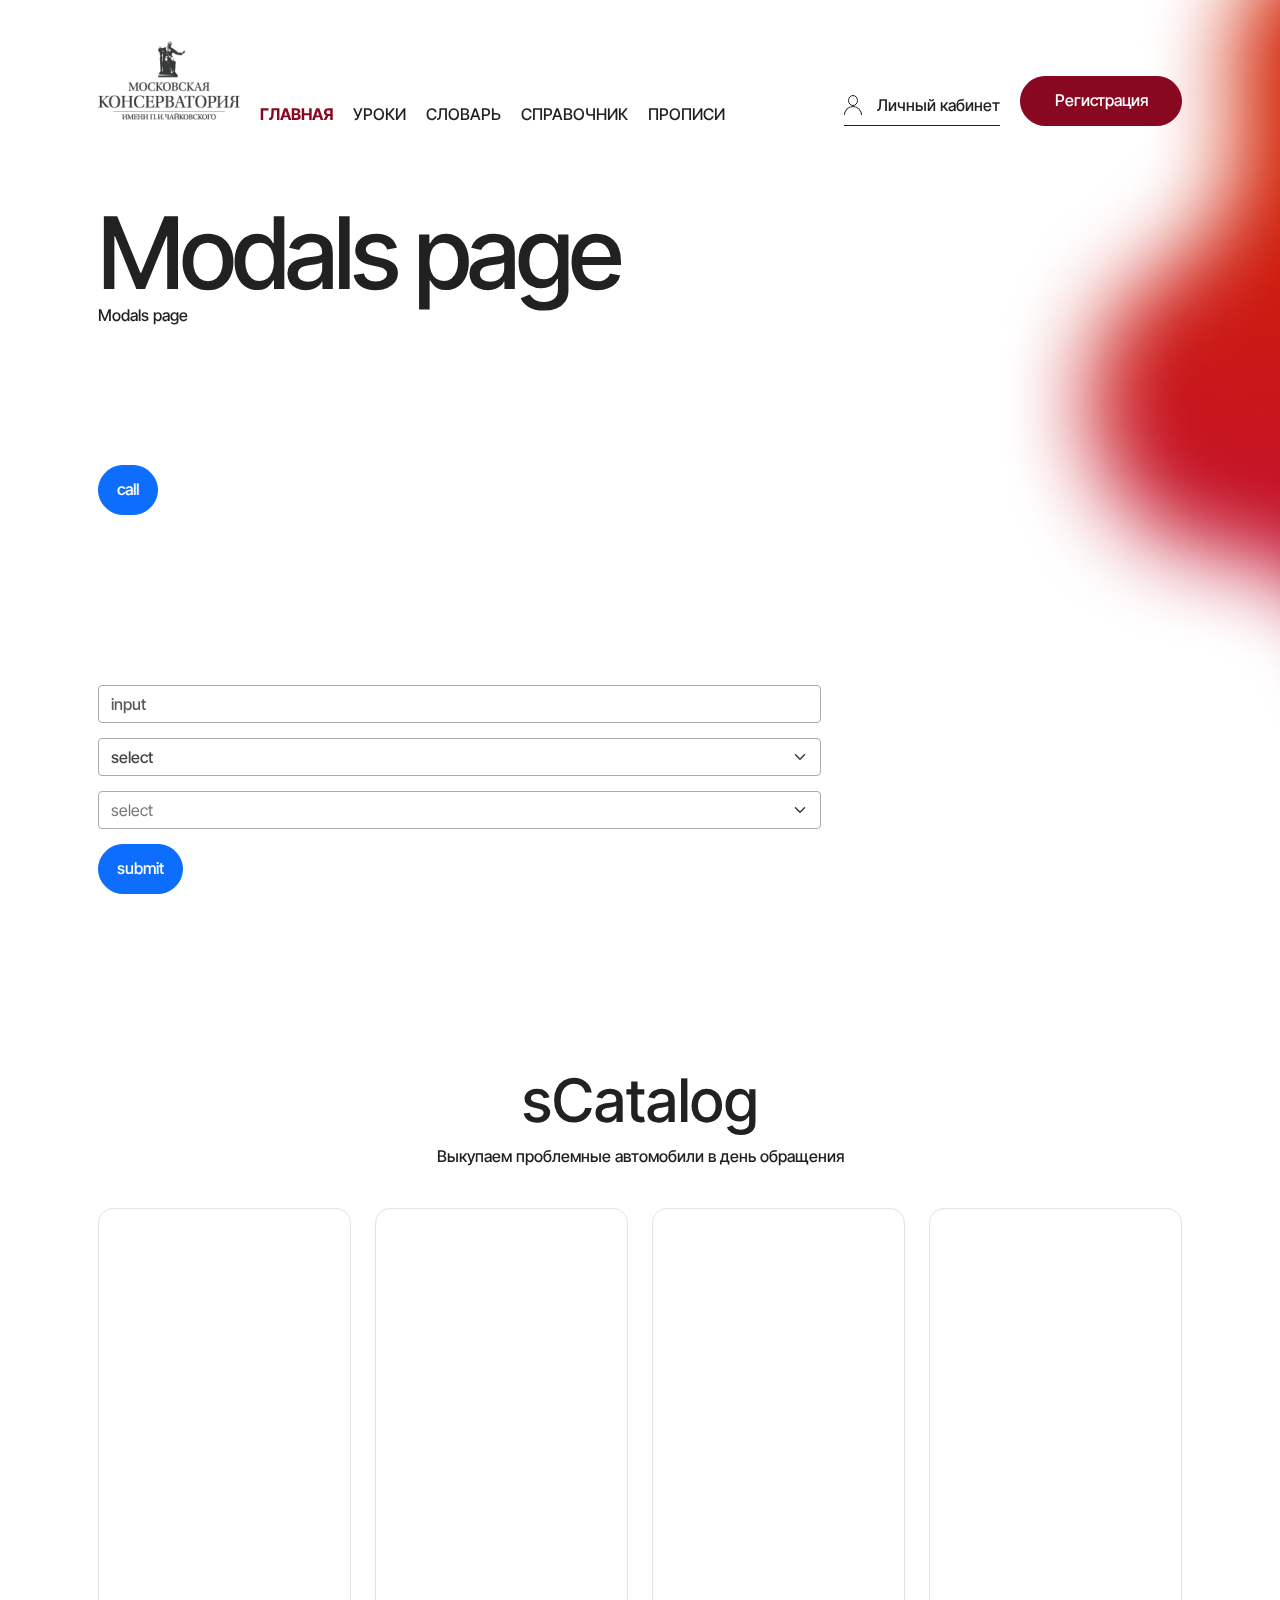
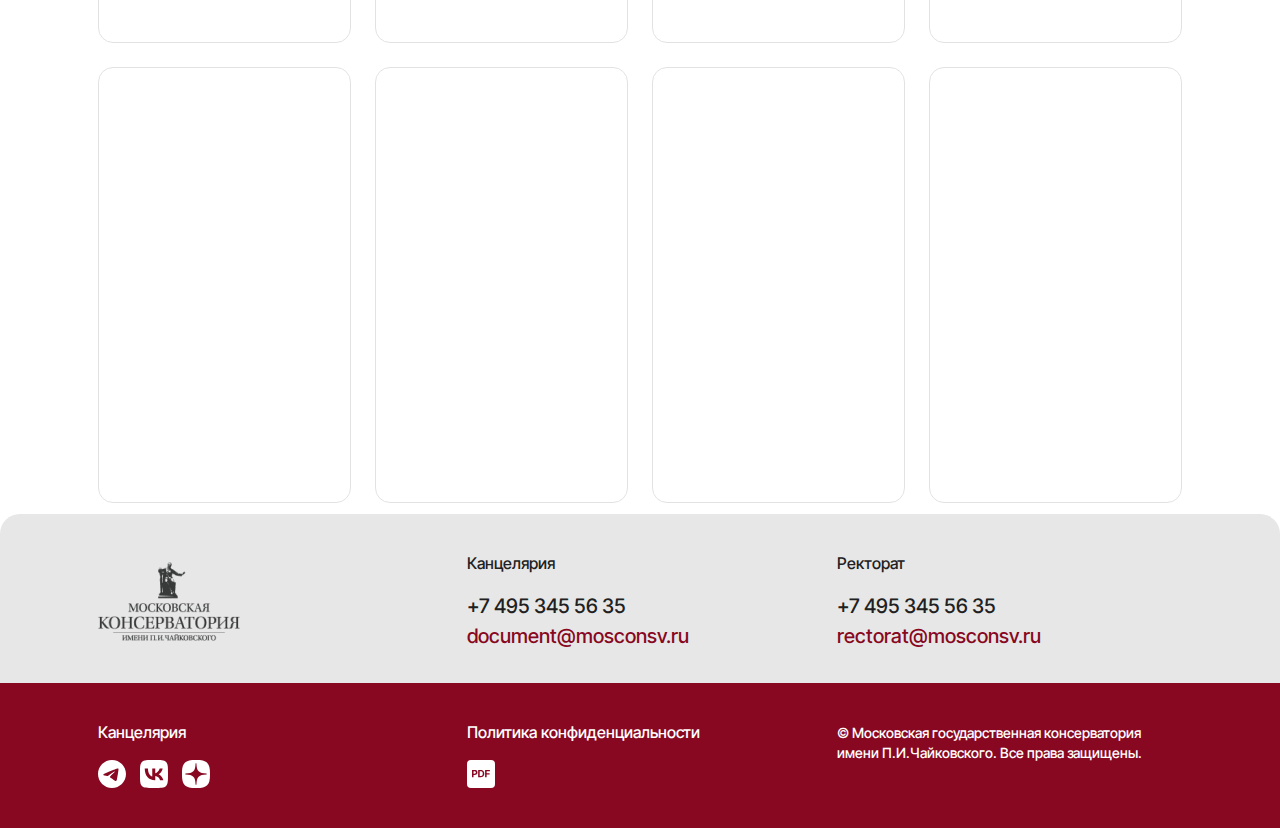
==== commit 16eefb3b: "add 3th page" ====
--- a/public/00-modal.html
+++ b/public/00-modal.html
@@ -29,7 +29,7 @@
 			<div id="headerWrap"></div>
 			<main>
 				<div class="page-head">
-					<div class="container">
+					<div class="page-head__container container"><img class="bg" src="img/bg.png" alt="" loading="lazy"/>
 						<h1>Modals page </h1>
 						<p>Modals page </p>
 					</div>
--- a/public/css/main.min.css
+++ b/public/css/main.min.css
@@ -1 +1 @@
-@import "custom-bootstrap.min.css";:root{--animate-delay:1.2s;--bs-body-font-size:16px;--sPT:2.5rem;--sPB:2.8125rem;--sTPB:1.25rem;--fancybox-content-color:var(--bs-body-color);--swiperArrowSize:4.25rem;--swiperArrowPosition:calc(var(--swiperArrowSize)*-1/2);--swiperBorderColorDef:var(--bs-primary);--swiperColorDef:var(--bs-primary);--swiperBgDef:#fff;--swiperBorderColorDefHover:var(--bs-primary);--swiperColorDefHover:var(--bs-primary);--swiperBgDefHover:#fff}.fancybox__container{--fancybox-bg:rgba(58,59,60,.77)}.pixel-perfect{background-position:center 0;background-repeat:no-repeat;display:block;height:100%;left:0;margin-left:auto;margin-right:auto;opacity:0;overflow:hidden;pointer-events:none;position:absolute;right:0;top:0;width:100%;z-index:1000}body,html{font-size:var(--bs-body-font-size)}html{-webkit-text-size-adjust:100%;-webkit-tap-highlight-color:rgba(33,36,41,0)}body.fancybox-active,body[class*=fixed]{margin-right:var(--spacing-end)}body.fancybox-active .header,body[class*=fixed] .header{padding-right:var(--spacing-end)}body.loaded_hiding{--s:0.36s;opacity:0;pointer-events:none;transition:all var(--s) ease-in-out}body.loaded_hiding:before{display:none}body.loaded{opacity:1;pointer-events:visible}body:before{content:"";height:100%;position:absolute;width:100%;--s:0.36s;-webkit-backdrop-filter:blur(5px);backdrop-filter:blur(5px);background-color:rgba(33,33,33,.8);left:0;opacity:0;top:0;transition:all var(--s) ease-in-out;z-index:-1}body.fancybox-active{overflow:hidden}body[class*=fixed]{left:0;position:absolute;top:0;touch-action:none;width:100%;z-index:999;-webkit-overflow-scrolling:none;overflow:hidden;overscroll-behavior:none}body[class*=fixed]:before{opacity:.76;z-index:999}.main-wrapper{display:flex;flex-direction:column;min-height:100vh;overflow:hidden;position:relative;width:100%}main{flex-grow:1}.section{background-position:50%;background-repeat:no-repeat;background-size:cover;padding-bottom:var(--sPB);padding-top:var(--sPT)}.section-title{margin-bottom:var(--sTPB)}.mono{font-family:var(--bs-font-monospace)}.small{font-size:.875rem}.tdn{text-decoration:none!important}.ttu{text-transform:uppercase}.tdu{text-decoration:underline}.tdu:hover{text-decoration:none}.fw-300{font-weight:300}.fw-400{font-weight:400}.fw-900{font-weight:900}.fw-500{font-weight:500}.fw-600{font-weight:600}.fw-100{font-weight:100}.row--sm{--bg-gutter-x:1.25rem}.image-source-link{color:#98c3d1}.strong,strong{font-weight:700}ul{padding-left:0}.res-i,picture img{height:auto;max-width:100%}.img-bg{background-position:50%;background-repeat:no-repeat;background-size:cover;position:relative}.img-bg img{inset:0;-o-object-fit:cover;object-fit:cover;position:absolute}.bgs{background-position:50%;background-repeat:no-repeat;background-size:cover}.table{display:table}.tr{display:table-row}.td{display:table-cell}.tabs__btn-accordion{width:100%}.tabs__btn:hover{cursor:pointer}.tabs__content{display:none}.tabs__content.active{display:block}.invisible{border:0;height:1px;margin:-1px;padding:0;position:absolute;width:1px;clip:rect(0 0 0 0);overflow:hidden}.control-wrap{position:relative}.swiper-button-hand{background-color:var(--swiperBgDef);background-image:none;background-position:50%;background-repeat:no-repeat;background-size:cover;border:2px solid var(--swiperBorderColorDef);border-radius:50%;bottom:0;box-shadow:0 15px 60px rgba(0,0,0,.1);color:var(--swiperColorDef);height:var(--swiperArrowSize);margin:auto 0;outline:none!important;position:absolute;top:0;width:var(--swiperArrowSize);--s:0.36s;transition:all var(--s) ease-in-out;-webkit-user-select:none;-moz-user-select:none;user-select:none}.swiper-button-hand:hover{background-color:var(--swiperBgDefHover);border-color:var(--swiperBorderColorDefHover);color:var(--swiperColorDefHover)}.swiper-button-hand .icon{font-size:.75rem}.swiper-button-hand:after{display:none}.swiper-button-hand-next{right:var(--swiperArrowPosition)}.swiper-button-hand-prev{left:var(--swiperArrowPosition)}.swiper-pagination{text-align:center;width:100%}.swiper-pagination-bullet{background-color:#e6e6e6;border-radius:50%;height:8px;opacity:1;outline:none!important;width:8px;--s:0.36s;display:inline-block;margin-left:.5rem;margin-right:.3125rem;transition:all var(--s) ease-in-out}.swiper-pagination-bullet-active,.swiper-pagination-bullet:hover{background-color:var(--bs-primary)}picture{display:block}img.object-fit-js{display:block;height:100%;width:100%}.object-fit-js img,img.img-bg,img.object-fit-js{-o-object-fit:cover;object-fit:cover}a{--s:0.36s;transition:all var(--s) ease-in-out}.picture-bg,img.img-bg{z-index:-1}.picture-bg,.picture-bg .object-fit-js,img.img-bg,img.img-bg .object-fit-js{height:100%;left:0;position:absolute;top:0;width:100%}.bg-wrap{position:relative;z-index:2}.browsehappy{background:#000;color:#fff;font-size:10px;min-height:100px;padding-top:30px;position:absolute;top:0;width:100%;z-index:2000}iframe{border:none}::-webkit-calendar-picker-indicator{background-image:url('data:image/svg+xml;charset=utf-8,<svg xmlns="http://www.w3.org/2000/svg" width="16" height="15" viewBox="0 0 24 24"><path fill="%230d6efd" d="M20 3h-1V1h-2v2H7V1H5v2H4c-1.1 0-2 .9-2 2v16c0 1.1.9 2 2 2h16c1.1 0 2-.9 2-2V5c0-1.1-.9-2-2-2m0 18H4V8h16z"/></svg>')}.btn,.form-control,.form-select{box-shadow:none!important}.fancybox__content :focus:not(.carousel__button.is-close){outline:none!important}.form-check,.form-check-input,.form-switch{cursor:pointer}.img-wrap-center{align-items:center;display:flex;inset:0;justify-content:center;margin:auto;position:absolute}.img-wrap-center img{height:auto;max-height:100%;max-width:100%}.img-wrap-center img.object-fit-js{height:100%;-o-object-fit:cover;object-fit:cover;width:100%}.btn{--bs-btn-padding-x:1.125rem;--bs-btn-padding-y:0.6875rem;--bs-btn-font-size:0.61625rem;--bs-btn-font-weight:500;--bs-btn-line-height:1.21;--bs-btn-border-radius:1.925625rem}h1{font-size:2.5rem}h3{font-size:1.875rem}.footer{background-color:#e7e7e7;border-radius:1.25rem 1.25rem 0 0;margin-top:-1.0625rem;position:relative;text-align:center;z-index:1}.footer__row{--bs-gutter-y:var(--bs-gutter-x)}.footer__head{padding:2.5rem 0 2rem}.footer__head .row{--bs-gutter-y:2.875rem;align-items:center}.footer__link h6{margin-bottom:1.125rem}.footer__tel{color:#212121;display:block;font-size:1.25rem;line-height:1.5;max-width:-moz-max-content;max-width:max-content}.footer__tel:hover{color:#880721}.footer__email{color:#880721;display:block;font-size:1.25rem;line-height:1.5;max-width:-moz-max-content;max-width:max-content}.footer__email:hover{color:#212121}.footer__content{background-color:#880721;color:#fff;padding:2.5rem 0}.footer__content .row{--bs-gutter-y:4.3125rem}.footer .soc{justify-content:center}.footer .text{font-size:.875rem;line-height:1.42428571;margin-left:auto;margin-right:auto;max-width:23.75rem}.form-wrap__input-wrap{margin-bottom:.9375rem}.form-wrap__input{resize:none}.form-wrap__btn{cursor:pointer;margin-bottom:.9375rem}.form-wrap label{display:block;width:100%}input[type=number]{-moz-appearance:textfield}select::-ms-expand{display:none}input::-webkit-inner-spin-button,input::-webkit-outer-spin-button{-webkit-appearance:none;margin:0}.headerBlock{--sPT:0.125rem;--sPB:2.1875rem}.headerBlock__container{display:flex;flex-direction:column;position:relative}.headerBlock__container .bg{max-width:18.75rem;position:absolute;right:-12.125rem;top:6.75rem;width:100%;z-index:-1}.headerBlock h1{font-size:2.375rem;letter-spacing:-.04em;line-height:.9;margin-bottom:2rem;max-width:65.3125rem}.headerBlock h1 .underline{text-decoration-color:#880721;text-decoration-line:underline;text-decoration-style:solid;text-decoration-thickness:3px}.headerBlock .img{border-radius:1.25rem;max-width:29.875rem;width:100%}.soc{--bs-gutter-x:14px;--bs-gutter-y:m;display:flex;margin-left:calc(var(--bs-gutter-x)*-1/2);margin-right:calc(var(--bs-gutter-x)*-1/2);margin-top:calc(var(--bs-gutter-y)*-1)}.soc>*{margin-top:calc(var(--bs-gutter-y));padding-left:calc(var(--bs-gutter-x)/2);padding-right:calc(var(--bs-gutter-x)/2)}.soc__item{text-decoration:none!important;vertical-align:middle;--s:0.36s;display:grid;place-items:center;transition:all var(--s) ease-in-out}.soc .icon{font-size:1.875rem}.counter{counter-reset:num}.counter__item{position:relative}.counter__item:before{content:counter(num);counter-increment:num}.addBlock{border:1px solid;border-radius:23px;color:var(--color,#0d6efd);display:flex;overflow:hidden;position:relative}.addBlock input{border:none;color:inherit;height:2.8125rem;text-align:center}.addBlock__btn{background:none!important;background:transparent;border:none!important;border-radius:23px;box-shadow:none!important;color:inherit;height:2.8125rem;outline:none!important;position:relative;width:1.625rem}.addBlock__btn:after,.addBlock__btn:before{background-color:currentColor;content:"";height:2px;inset:0;margin:auto;position:absolute;width:10px}.addBlock__btn--plus:after{transform:rotate(90deg)}.search-block{position:relative}.search-block input{border:none!important;font-size:14px;outline:none!important;padding-bottom:.875rem;padding-left:1.875rem;padding-top:.875rem;width:100%}.search-block .icon{border:none!important;font-size:1.25rem}.search-block button{align-items:center;background:none!important;border:none!important;display:flex;height:100%;justify-content:center;left:0;position:absolute;top:0}.breadcrumb-item{width:auto}.item{background-color:#e7e7e7;display:flex;flex-direction:column}.item,.item__img-wrap{border-radius:1.25rem;overflow:hidden}.item__img-wrap{display:block;position:relative;--ratio:430/262;aspect-ratio:var(--ratio);margin-bottom:-3.875rem}.item__content{display:flex;flex-direction:column;flex-grow:1;padding:5.125rem 1.6875rem 1.5625rem 1.5625rem}.item__content h4{font-size:1.25rem;line-height:1;margin-bottom:2.375rem}.item__content p{font-size:.875rem;line-height:1.2;margin-bottom:auto}.item__content .row{align-items:flex-end;margin-top:.75rem}.item__content .row .col{font-size:.875rem}.item.active{background-color:#880721;color:#fff}.item.active .item__btn{--bs-btn-color:#fff;--bs-btn-border-color:#fff;--bs-btn-hover-color:#212121;--bs-btn-hover-bg:#fff;--bs-btn-hover-border-color:#fff;--bs-btn-active-color:#212121;--bs-btn-active-bg:#fff;--bs-btn-active-border-color:#fff;--bs-btn-disabled-color:#fff;--bs-btn-disabled-bg:transparent;--bs-btn-disabled-border-color:#fff}.page-head--lg{padding-bottom:2.15625rem;padding-top:.75rem}.page-head--lg h1{line-height:1.21;margin-bottom:2.25rem}.page-head--lg p{font-size:1.25rem;letter-spacing:-.02em;line-height:1.21;margin-bottom:0}:root{--fancybox-content-bg:none}.fancybox__content{max-width:100%;padding:0}.modal-win{background-color:#fff;max-width:100%;padding:40px;position:relative;width:31.25rem}.modal-win .mfp-close{color:#0d6efd;font-size:40px;font-weight:100}a{outline:0!important}.modal-form{position:relative}#foot-dialog h3{font-size:2.25em}.mfp-close{background:0 0;border:0;border-radius:50%;box-shadow:none;color:#212121;cursor:pointer;display:block;font-family:Arial,Baskerville,monospace;font-size:28px;font-size:50px;font-style:normal;font-weight:100;height:56px;line-height:56px;margin-right:-5px;margin-top:-5px;opacity:.65;opacity:1;outline:0;overflow:visible;padding:0;position:absolute;right:0;text-align:center;text-decoration:none;top:0;-webkit-user-select:none;-moz-user-select:none;user-select:none;width:56px;z-index:1046;--s:0.36s;transition:all var(--s) ease-in-out}.polite .link{color:#0d6efd;cursor:pointer;text-decoration:underline}.polite .link :hover{display:none}.fancybox__container{min-height:100%;transform:none!important;width:100%!important}.fancybox-throwOutUp{animation:fancybox-throwOutUp .25s ease both}.fancybox-throwOutDown{animation:fancybox-throwOutDown .25s ease both}@keyframes fancybox-throwOutUp{0%{opacity:0;transform:translate3d(0,-5%,0)}to{opacity:1;transform:translateZ(0)}}@keyframes fancybox-throwOutDown{to{opacity:0;transform:translate3d(0,10%,0)}}.sCatalog__row{--bs-gutter-y:var(--bs-gutter-x)}.sCatalog__slide{height:auto}.product-item{background:#fff;border:1px solid #e2e2e2;border-radius:15px;display:flex;flex-direction:column;min-height:100%;overflow:hidden;position:relative}.product-item__img-wrap{display:block;position:relative;--ratio:190/298;aspect-ratio:var(--ratio)}.product-item__caption{display:flex;flex-direction:column;flex-grow:1;padding:1.25rem}.sCompanion{--sPT:0rem;--sPB:1.09375rem;--sTPB:2.25rem}.sCompanion__row{--bs-gutter-x:0.625rem;--bs-gutter-y:0.625rem}.sCompanion .section-title{margin-left:auto;margin-right:auto;max-width:66.0625rem}.sCompanion .section-title h3{color:#880721;letter-spacing:-.02em;line-height:1}.sCompanion .section-title h3 span{color:#d21f00}.sCompanion__card{display:block;position:relative;--ratio:265/161;align-items:flex-end;aspect-ratio:var(--ratio);border-radius:1.25rem;display:flex;overflow:hidden;padding:1rem;z-index:1}.sCompanion__card:after{background-color:rgba(0,0,0,.5);content:"";display:block;height:100%;left:0;position:absolute;top:0;width:100%;z-index:-1}.sCompanion__card h5{color:#fff;font-weight:700;margin-bottom:0;max-width:23.5625rem}.sConditionals{--sPT:1.0625rem;--sPB:2.1875rem;--sTPB:2.1875rem}.sConditionals__row{--bs-gutter-x:0.4625rem;--bs-gutter-y:0.625rem}.sConditionals__item{align-items:center;border:1px solid #212121;border-radius:3.125rem;display:flex;justify-content:center;padding:.5rem 2rem}.sConditionals__item img{flex:0 0 auto;margin-right:.625rem}.sContact__row{--bs-gutter-y:var(--bs-gutter-x)}.sContact__slide{height:auto}.sContent__row{--bs-gutter-y:var(--bs-gutter-x)}.sContent__slide{height:auto}.sForm__row{--bs-gutter-y:var(--bs-gutter-x)}.sForm__slide{height:auto}.sLessons{--sPT:1.09375rem;--sPB:1.0625rem;--sTPB:2.25rem}.sLessons__row{--bs-gutter-x:0.625rem;--bs-gutter-y:0.5625rem}.sLessons .section-title h3{line-height:1.21;margin-bottom:0}.sLessons .item{min-height:23rem}.sReview{--sPT:2.25rem;--sPB:3.4375rem;background-color:#880721;color:#fff;overflow:hidden}.sReview__container{position:relative;z-index:1}.sReview__container .bg{max-width:31.25rem;position:absolute;right:-270px;top:290px;width:100%;z-index:-1}.sReview__row{--bs-gutter-y:2.625rem}.sReview__col{display:flex;flex-direction:column}.sReview h3{margin-bottom:2.625rem}.sReview__content-wrap{align-items:center;display:flex;flex-direction:column;gap:.625rem}.sReview__content{-webkit-backdrop-filter:blur(40px);backdrop-filter:blur(40px);background-color:hsla(0,0%,100%,.1);border-radius:1.25rem;display:flex;flex-direction:column;flex-grow:1;justify-content:space-between;min-height:16.375rem;padding:1.5625rem}.sReview__content:nth-child(2n){flex-direction:column-reverse}.sReview__content p{margin-bottom:0}.sReview__user{align-items:center;display:flex}.sReview__user img{border:4px solid #fff;border-radius:50%;flex:0 0 auto;margin-right:1.4375rem;max-width:3.8125rem;width:100%}.sReview .swiper-pagination{align-items:center;display:flex;gap:.625rem;text-align:left}.sReview .swiper-pagination-bullet{align-items:center;background-color:transparent;border:1px solid #fff;color:#fff;cursor:pointer;display:flex;height:3.125rem;justify-content:center;margin:0;width:3.125rem}.sReview .swiper-pagination-bullet-active,.sReview .swiper-pagination-bullet:hover{background-color:#fff;border-color:#fff;color:#880721}.menu{list-style:none;margin-bottom:0;max-width:100%;position:relative}.menu li{padding:0}.menu li.current-menu-item a{color:#880721;font-weight:700}.menu a{color:#212121;display:block;padding:0 calc(var(--bs-gutter-x)/2);text-transform:uppercase}.menu a:hover{color:#880721;font-weight:700}.toggle-menu-mobile{--h:0.0625rem;--color:#212121;--position:calc(var(--h)*9);cursor:pointer;display:block;font-size:47px;height:calc(var(--h)*20);position:relative;width:1em}.toggle-menu-mobile.on span{--color:transparent}.toggle-menu-mobile.on{--position:0;--rotate:45deg}.toggle-menu-mobile span:after,.toggle-menu-mobile span:before{content:"";left:0;position:absolute}.toggle-menu-mobile span{bottom:0;display:block;margin-bottom:auto;margin-top:auto;position:absolute;top:0}.toggle-menu-mobile span:before{top:var(--position);transform:rotate(var(--rotate,0))}.toggle-menu-mobile span:after{bottom:var(--position);transform:rotate(calc(var(--rotate, 0)*-1))}.toggle-menu-mobile span,.toggle-menu-mobile span:after,.toggle-menu-mobile span:before{backface-visibility:hidden;background-color:var(--color);height:var(--h);transform-origin:50% 50%;transition:all .3s;width:1em}.top-nav{padding:2.3125rem 0 1.875rem}.top-nav__row{--bs-gutter-x:1.25rem;--bs-gutter-y:1.375rem;align-items:center}.top-nav__slide{height:auto}.top-nav__btn{--bs-btn-padding-x:2.0625rem;--bs-btn-padding-y:0.896875rem;--bs-btn-font-size:1rem;--bs-btn-border-radius:3.125rem;display:block;width:100%}.top-nav__link{align-items:flex-end;color:#212121;display:flex;font-weight:500;line-height:1.21}.top-nav__link .iconC{flex:0 0 auto;margin-right:.9375rem}.top-nav__link .icon{fill:none;stroke:currentColor;stroke-width:1px;flex:0 0 auto;margin-left:.75rem}.top-nav__link--logout,.top-nav__link:hover{color:#880721}.topLine__row{--bs-gutter-y:var(--bs-gutter-x)}.topLine__slide{height:auto}@media (min-width:576px){.headerBlock h1{font-size:2.5rem}.modal-text{max-width:1000px}.sCompanion__card{padding:1.125rem 1.625rem}}@media (min-width:768px){:root{--sPT:5rem;--sPB:5.625rem;--sTPB:2.5rem}.btn{--bs-btn-padding-x:1.125rem;--bs-btn-padding-y:0.896875rem;--bs-btn-font-size:1rem;--bs-btn-border-radius:3.125rem}.sCompanion__card{--ratio:430/262}.top-nav__btn{--bs-btn-padding-x:2.09375rem;--bs-btn-padding-y:0.896875rem;--bs-btn-font-size:1rem;--bs-btn-border-radius:3.125rem}}@media (min-width:992px){.wow{visibility:hidden}h1{font-size:6.25rem}h3{font-size:2.5rem}.footer{margin-top:-4.9375rem;text-align:left}.footer .soc{justify-content:flex-start}.footer .text{margin-left:0;margin-right:0}.headerBlock{--sPT:3.2375rem;--sPB:3.125rem}.headerBlock__container .bg{max-width:68.25rem;right:-50.125rem;top:-21.25rem}.headerBlock h1{font-size:4.9375rem;margin-bottom:8rem}.headerBlock .img{bottom:-3.75rem;position:absolute;right:-13.9125rem}.item__content h4{font-size:1.875rem}.item__content p{font-size:1rem}.item__content .row .col{font-size:1rem}.item__btn{--bs-btn-padding-x:1.875rem}.page-head--lg{padding-bottom:5.46875rem;padding-top:3.75rem}.page-head--lg h1{margin-bottom:7.3125rem}.page-head--lg p{font-size:1.875rem}.sCompanion{--sPT:1.05rem;--sPB:1.71875rem;--sTPB:6.2875rem}.sConditionals{--sPT:1.9375rem;--sPB:3.75rem;--sTPB:3.5rem}.sLessons{--sPT:1.71875rem;--sPB:1.9375rem;--sTPB:3.4375rem}.sLessons .item{min-height:37.375rem}.sReview{--sPT:4.4375rem;--sPB:9.375rem}.sReview__container .bg{max-width:68.25rem;right:-310px;top:-230px}.sReview h3{margin-bottom:auto}.sReview__content-wrap{flex-direction:row}.menu{display:flex;text-align:center;--bs-gutter-x:20px;--bs-gutter-y:0;flex-wrap:wrap;margin-left:calc(var(--bs-gutter-x)*-1/2);margin-right:calc(var(--bs-gutter-x)*-1/2);margin-top:calc(var(--bs-gutter-y)*-1)}.menu>*{margin-top:calc(var(--bs-gutter-y));padding-left:calc(var(--bs-gutter-x)/2);padding-right:calc(var(--bs-gutter-x)/2)}.top-nav__row{align-items:flex-end}.top-nav__link{border-bottom:1px solid;padding-bottom:.625rem}}@media (min-width:1200px){.headerBlock .img{bottom:-1.75rem;right:-1.9125rem}.item__content .row .col{font-size:1.25rem}}@media (min-width:1400px){.headerBlock h1{font-size:6.25rem}.headerBlock .img{bottom:1.25rem;right:1.6875rem}.menu{--bs-gutter-x:51.1px}.top-nav__row{--bs-gutter-x:2.5rem}.top-nav .menu-mobile{margin-left:1.5625rem}}@media (max-width:991.98px){.footer__tel{margin:0 auto}.footer__email{margin:0 auto}.menu-mobile{background-color:#fff;position:fixed!important;right:0;top:0;width:100%;z-index:999;--s:0.6s;transition:all var(--s) ease-in-out;will-change:transform}.menu-mobile:not(.active){transform:translate3d(120%,0,0);--opacity:0}.menu-mobile:not(.active) .toggle-menu-mobile{opacity:0}.menu-mobile .toggle-menu-mobile{color:#fff;font-size:1.25rem;position:absolute;right:1.6875rem;top:1.6875rem;z-index:9999}.menu-mobile .toggle-menu-mobile span:after,.menu-mobile .toggle-menu-mobile span:before{--color:#212121}.menu-mobile__inner{overflow-x:hidden;overflow-y:auto;padding:calc(env(safe-area-inset-top, 0px) + 2.5625rem) 0 calc(env(safe-area-inset-bottom, 0px) + 2.5625rem);-webkit-overflow-scrolling:touch;height:100vh}.menu-mobile.active .toggle-menu-mobile{opacity:1}.menu-mobile ul{margin-bottom:2.375rem;position:relative;text-align:center}.menu-mobile li{border-top:1px solid hsla(0,0%,100%,.13);display:block;margin:0}.menu-mobile li:not(:last-child){margin-bottom:2.1875rem}.menu-mobile li a{display:block;margin:0 auto;max-width:-moz-max-content;max-width:max-content}.menu-mobile .top-nav__link{border-top:1px solid #212121;justify-content:center;padding:1.125rem 0}.menu-mobile .top-nav__link:last-of-type{border-bottom:1px solid #212121}.top-nav__col{margin:0;padding:0}}@media (max-width:575.98px){.sCompanion .section-title h3{font-size:1.25rem}.sCompanion__card h5{font-size:1rem;max-width:12.76175rem}}@media (hover:hover){.custom-scroll{scrollbar-color:var(--bs-primary) transparent;scrollbar-width:auto}.custom-scroll::-webkit-scrollbar{width:4px}.custom-scroll::-webkit-scrollbar-track{background:transparent}.custom-scroll::-webkit-scrollbar-thumb{background-color:var(--bs-primary);border:0 solid transparent;border-radius:16px}}+@import "custom-bootstrap.min.css";:root{--animate-delay:1.2s;--bs-body-font-size:16px;--sPT:2.5rem;--sPB:2.8125rem;--sTPB:1.25rem;--fancybox-content-color:var(--bs-body-color);--swiperArrowSize:4.25rem;--swiperArrowPosition:calc(var(--swiperArrowSize)*-1/2);--swiperBorderColorDef:var(--bs-primary);--swiperColorDef:var(--bs-primary);--swiperBgDef:#fff;--swiperBorderColorDefHover:var(--bs-primary);--swiperColorDefHover:var(--bs-primary);--swiperBgDefHover:#fff}.fancybox__container{--fancybox-bg:rgba(58,59,60,.77)}.pixel-perfect{background-position:center 0;background-repeat:no-repeat;display:block;height:100%;left:0;margin-left:auto;margin-right:auto;opacity:0;overflow:hidden;pointer-events:none;position:absolute;right:0;top:0;width:100%;z-index:1000}body,html{font-size:var(--bs-body-font-size)}html{-webkit-text-size-adjust:100%;-webkit-tap-highlight-color:rgba(33,36,41,0)}body.fancybox-active,body[class*=fixed]{margin-right:var(--spacing-end)}body.fancybox-active .header,body[class*=fixed] .header{padding-right:var(--spacing-end)}body.loaded_hiding{--s:0.36s;opacity:0;pointer-events:none;transition:all var(--s) ease-in-out}body.loaded_hiding:before{display:none}body.loaded{opacity:1;pointer-events:visible}body:before{content:"";height:100%;position:absolute;width:100%;--s:0.36s;-webkit-backdrop-filter:blur(5px);backdrop-filter:blur(5px);background-color:rgba(33,33,33,.8);left:0;opacity:0;top:0;transition:all var(--s) ease-in-out;z-index:-1}body.fancybox-active{overflow:hidden}body[class*=fixed]{left:0;position:absolute;top:0;touch-action:none;width:100%;z-index:999;-webkit-overflow-scrolling:none;overflow:hidden;overscroll-behavior:none}body[class*=fixed]:before{opacity:.76;z-index:999}.main-wrapper{display:flex;flex-direction:column;min-height:100vh;overflow:hidden;position:relative;width:100%}main{flex-grow:1}.section{background-position:50%;background-repeat:no-repeat;background-size:cover;padding-bottom:var(--sPB);padding-top:var(--sPT)}.section-title{margin-bottom:var(--sTPB)}.mono{font-family:var(--bs-font-monospace)}.small{font-size:.875rem}.tdn{text-decoration:none!important}.ttu{text-transform:uppercase}.tdu{text-decoration:underline}.tdu:hover{text-decoration:none}.fw-300{font-weight:300}.fw-400{font-weight:400}.fw-900{font-weight:900}.fw-500{font-weight:500}.fw-600{font-weight:600}.fw-100{font-weight:100}.row--sm{--bg-gutter-x:1.25rem}.image-source-link{color:#98c3d1}.strong,strong{font-weight:700}ul{padding-left:0}.res-i,picture img{height:auto;max-width:100%}.img-bg{background-position:50%;background-repeat:no-repeat;background-size:cover;position:relative}.img-bg img{inset:0;-o-object-fit:cover;object-fit:cover;position:absolute}.bgs{background-position:50%;background-repeat:no-repeat;background-size:cover}.table{display:table}.tr{display:table-row}.td{display:table-cell}.tabs__btn-accordion{width:100%}.tabs__btn:hover{cursor:pointer}.tabs__content{display:none}.tabs__content.active{display:block}.invisible{border:0;height:1px;margin:-1px;padding:0;position:absolute;width:1px;clip:rect(0 0 0 0);overflow:hidden}.control-wrap{position:relative}.swiper-button-hand{background-color:var(--swiperBgDef);background-image:none;background-position:50%;background-repeat:no-repeat;background-size:cover;border:2px solid var(--swiperBorderColorDef);border-radius:50%;bottom:0;box-shadow:0 15px 60px rgba(0,0,0,.1);color:var(--swiperColorDef);height:var(--swiperArrowSize);margin:auto 0;outline:none!important;position:absolute;top:0;width:var(--swiperArrowSize);--s:0.36s;transition:all var(--s) ease-in-out;-webkit-user-select:none;-moz-user-select:none;user-select:none}.swiper-button-hand:hover{background-color:var(--swiperBgDefHover);border-color:var(--swiperBorderColorDefHover);color:var(--swiperColorDefHover)}.swiper-button-hand .icon{font-size:.75rem}.swiper-button-hand:after{display:none}.swiper-button-hand-next{right:var(--swiperArrowPosition)}.swiper-button-hand-prev{left:var(--swiperArrowPosition)}.swiper-pagination{text-align:center;width:100%}.swiper-pagination-bullet{background-color:#e6e6e6;border-radius:50%;height:8px;opacity:1;outline:none!important;width:8px;--s:0.36s;display:inline-block;margin-left:.5rem;margin-right:.3125rem;transition:all var(--s) ease-in-out}.swiper-pagination-bullet-active,.swiper-pagination-bullet:hover{background-color:var(--bs-primary)}picture{display:block}img.object-fit-js{display:block;height:100%;width:100%}.object-fit-js img,img.img-bg,img.object-fit-js{-o-object-fit:cover;object-fit:cover}a{--s:0.36s;transition:all var(--s) ease-in-out}.picture-bg,img.img-bg{z-index:-1}.picture-bg,.picture-bg .object-fit-js,img.img-bg,img.img-bg .object-fit-js{height:100%;left:0;position:absolute;top:0;width:100%}.bg-wrap{position:relative;z-index:2}.browsehappy{background:#000;color:#fff;font-size:10px;min-height:100px;padding-top:30px;position:absolute;top:0;width:100%;z-index:2000}iframe{border:none}::-webkit-calendar-picker-indicator{background-image:url('data:image/svg+xml;charset=utf-8,<svg xmlns="http://www.w3.org/2000/svg" width="16" height="15" viewBox="0 0 24 24"><path fill="%230d6efd" d="M20 3h-1V1h-2v2H7V1H5v2H4c-1.1 0-2 .9-2 2v16c0 1.1.9 2 2 2h16c1.1 0 2-.9 2-2V5c0-1.1-.9-2-2-2m0 18H4V8h16z"/></svg>')}.btn,.form-control,.form-select{box-shadow:none!important}.fancybox__content :focus:not(.carousel__button.is-close){outline:none!important}.form-check,.form-check-input,.form-switch{cursor:pointer}.img-wrap-center{align-items:center;display:flex;inset:0;justify-content:center;margin:auto;position:absolute}.img-wrap-center img{height:auto;max-height:100%;max-width:100%}.img-wrap-center img.object-fit-js{height:100%;-o-object-fit:cover;object-fit:cover;width:100%}.btn{--bs-btn-padding-x:1.125rem;--bs-btn-padding-y:0.6875rem;--bs-btn-font-size:0.61625rem;--bs-btn-font-weight:500;--bs-btn-line-height:1.21;--bs-btn-border-radius:1.925625rem}h1{font-size:2.5rem}h3{font-size:1.875rem}.footer{background-color:#e7e7e7;border-radius:1.25rem 1.25rem 0 0;margin-top:-1.0625rem;position:relative;text-align:center;z-index:1}.footer__row{--bs-gutter-y:var(--bs-gutter-x)}.footer__head{padding:2.5rem 0 2rem}.footer__head .row{--bs-gutter-y:2.875rem;align-items:center}.footer__link h6{margin-bottom:1.125rem}.footer__tel{color:#212121;display:block;font-size:1.25rem;line-height:1.5;max-width:-moz-max-content;max-width:max-content}.footer__tel:hover{color:#880721}.footer__email{color:#880721;display:block;font-size:1.25rem;line-height:1.5;max-width:-moz-max-content;max-width:max-content}.footer__email:hover{color:#212121}.footer__content{background-color:#880721;color:#fff;padding:2.5rem 0}.footer__content .row{--bs-gutter-y:4.3125rem}.footer .soc{justify-content:center}.footer .text{font-size:.875rem;line-height:1.42428571;margin-left:auto;margin-right:auto;max-width:23.75rem}.form-wrap__input-wrap{margin-bottom:.9375rem}.form-wrap__input{resize:none}.form-wrap__btn{cursor:pointer;margin-bottom:.9375rem}.form-wrap label{display:block;width:100%}input[type=number]{-moz-appearance:textfield}select::-ms-expand{display:none}input::-webkit-inner-spin-button,input::-webkit-outer-spin-button{-webkit-appearance:none;margin:0}.headerBlock{--sPT:0.125rem;--sPB:2.1875rem}.headerBlock__container{display:flex;flex-direction:column;position:relative}.headerBlock__container .bg{max-width:18.75rem;position:absolute;right:-12.125rem;top:6.75rem;width:100%;z-index:-1}.headerBlock h1{font-size:2.375rem;letter-spacing:-.04em;line-height:.9;margin-bottom:2rem;max-width:65.3125rem}.headerBlock h1 .underline{text-decoration-color:#880721;text-decoration-line:underline;text-decoration-style:solid;text-decoration-thickness:3px}.headerBlock .img{border-radius:1.25rem;max-width:29.875rem;width:100%}.soc{--bs-gutter-x:14px;--bs-gutter-y:m;display:flex;margin-left:calc(var(--bs-gutter-x)*-1/2);margin-right:calc(var(--bs-gutter-x)*-1/2);margin-top:calc(var(--bs-gutter-y)*-1)}.soc>*{margin-top:calc(var(--bs-gutter-y));padding-left:calc(var(--bs-gutter-x)/2);padding-right:calc(var(--bs-gutter-x)/2)}.soc__item{text-decoration:none!important;vertical-align:middle;--s:0.36s;display:grid;place-items:center;transition:all var(--s) ease-in-out}.soc .icon{font-size:1.875rem}.counter{counter-reset:num}.counter__item{position:relative}.counter__item:before{content:counter(num);counter-increment:num}.addBlock{border:1px solid;border-radius:23px;color:var(--color,#0d6efd);display:flex;overflow:hidden;position:relative}.addBlock input{border:none;color:inherit;height:2.8125rem;text-align:center}.addBlock__btn{background:none!important;background:transparent;border:none!important;border-radius:23px;box-shadow:none!important;color:inherit;height:2.8125rem;outline:none!important;position:relative;width:1.625rem}.addBlock__btn:after,.addBlock__btn:before{background-color:currentColor;content:"";height:2px;inset:0;margin:auto;position:absolute;width:10px}.addBlock__btn--plus:after{transform:rotate(90deg)}.search-block{position:relative}.search-block input{border:none!important;font-size:14px;outline:none!important;padding-bottom:.875rem;padding-left:1.875rem;padding-top:.875rem;width:100%}.search-block .icon{border:none!important;font-size:1.25rem}.search-block button{align-items:center;background:none!important;border:none!important;display:flex;height:100%;justify-content:center;left:0;position:absolute;top:0}.breadcrumb-item{width:auto}.item{background-color:#e7e7e7;display:flex;flex-direction:column}.item,.item__img-wrap{border-radius:1.25rem;overflow:hidden;position:relative}.item__img-wrap{display:block;--ratio:430/262;aspect-ratio:var(--ratio);margin-bottom:-3.875rem}.item__label{align-items:center;background-color:#880721;border-radius:3.125rem;color:#fff;display:flex;left:.9375rem;line-height:1.21;padding:.75rem 1.1875rem;position:absolute;top:1.125rem}.item__label .icon{fill:none;stroke:currentColor;stroke-width:1px;flex:0 0 auto;font-size:.3125rem;margin-right:.375rem}.item__label.done{background-color:#fff;color:#880721}.item__content{display:flex;flex-direction:column;flex-grow:1;padding:5.125rem 1.6875rem 1.5625rem 1.5625rem}.item__content h4{font-size:1.25rem;line-height:1;margin-bottom:2.375rem}.item__content p{font-size:.875rem;line-height:1.2;margin-bottom:auto}.item__content .row{align-items:flex-end;margin-top:.75rem}.item__content .row .col{font-size:.875rem}.item.active{background-color:#880721;color:#fff}.item.active .item__btn{--bs-btn-color:#fff;--bs-btn-border-color:#fff;--bs-btn-hover-color:#212121;--bs-btn-hover-bg:#fff;--bs-btn-hover-border-color:#fff;--bs-btn-active-color:#212121;--bs-btn-active-bg:#fff;--bs-btn-active-border-color:#fff;--bs-btn-disabled-color:#fff;--bs-btn-disabled-bg:transparent;--bs-btn-disabled-border-color:#fff}.page-head{padding-bottom:1.3125rem;padding-top:.75rem;position:relative}.page-head h1{letter-spacing:-.04em;line-height:1;margin-bottom:0}.page-head .bg{max-width:18.75rem;position:absolute;right:-12.125rem;top:6.75rem;width:100%;z-index:-1}.page-head--lg{padding-bottom:2.15625rem;padding-top:.75rem}.page-head--lg h1{line-height:1.21;margin-bottom:2.25rem}.page-head--lg p{font-size:1.25rem;letter-spacing:-.02em;line-height:1.21;margin-bottom:0;max-width:69.8125rem}:root{--fancybox-content-bg:none}.fancybox__content{max-width:100%;padding:0}.modal-win{background-color:#fff;max-width:100%;padding:40px;position:relative;width:31.25rem}.modal-win .mfp-close{color:#0d6efd;font-size:40px;font-weight:100}a{outline:0!important}.modal-form{position:relative}#foot-dialog h3{font-size:2.25em}.mfp-close{background:0 0;border:0;border-radius:50%;box-shadow:none;color:#212121;cursor:pointer;display:block;font-family:Arial,Baskerville,monospace;font-size:28px;font-size:50px;font-style:normal;font-weight:100;height:56px;line-height:56px;margin-right:-5px;margin-top:-5px;opacity:.65;opacity:1;outline:0;overflow:visible;padding:0;position:absolute;right:0;text-align:center;text-decoration:none;top:0;-webkit-user-select:none;-moz-user-select:none;user-select:none;width:56px;z-index:1046;--s:0.36s;transition:all var(--s) ease-in-out}.polite .link{color:#0d6efd;cursor:pointer;text-decoration:underline}.polite .link :hover{display:none}.fancybox__container{min-height:100%;transform:none!important;width:100%!important}.fancybox-throwOutUp{animation:fancybox-throwOutUp .25s ease both}.fancybox-throwOutDown{animation:fancybox-throwOutDown .25s ease both}@keyframes fancybox-throwOutUp{0%{opacity:0;transform:translate3d(0,-5%,0)}to{opacity:1;transform:translateZ(0)}}@keyframes fancybox-throwOutDown{to{opacity:0;transform:translate3d(0,10%,0)}}.sCatalog__row{--bs-gutter-y:var(--bs-gutter-x)}.sCatalog__slide{height:auto}.product-item{background:#fff;border:1px solid #e2e2e2;border-radius:15px;display:flex;flex-direction:column;min-height:100%;overflow:hidden;position:relative}.product-item__img-wrap{display:block;position:relative;--ratio:190/298;aspect-ratio:var(--ratio)}.product-item__caption{display:flex;flex-direction:column;flex-grow:1;padding:1.25rem}.sCompanion{--sPT:0rem;--sPB:1.09375rem;--sTPB:2.25rem}.sCompanion__row{--bs-gutter-x:0.625rem;--bs-gutter-y:0.625rem}.sCompanion .section-title{margin-left:auto;margin-right:auto;max-width:66.0625rem}.sCompanion .section-title h3{color:#880721;letter-spacing:-.02em;line-height:1}.sCompanion .section-title h3 span{color:#d21f00}.sCompanion__card{display:block;position:relative;--ratio:265/161;align-items:flex-end;aspect-ratio:var(--ratio);border-radius:1.25rem;display:flex;overflow:hidden;padding:1rem;z-index:1}.sCompanion__card:after{background-color:rgba(0,0,0,.5);content:"";display:block;height:100%;left:0;position:absolute;top:0;width:100%;z-index:-1}.sCompanion__card h5{color:#fff;font-weight:700;margin-bottom:0;max-width:23.5625rem}.sConditionals{--sPT:1.0625rem;--sPB:2.1875rem;--sTPB:2.1875rem}.sConditionals__row{--bs-gutter-x:0.4625rem;--bs-gutter-y:0.625rem}.sConditionals__item{align-items:center;border:1px solid #212121;border-radius:3.125rem;display:flex;justify-content:center;padding:.5rem 2rem}.sConditionals__item img{flex:0 0 auto;margin-right:.625rem}.sContact__row{--bs-gutter-y:var(--bs-gutter-x)}.sContact__slide{height:auto}.sContent__row{--bs-gutter-y:var(--bs-gutter-x)}.sContent__slide{height:auto}.sForm__row{--bs-gutter-y:var(--bs-gutter-x)}.sForm__slide{height:auto}.sLessonBody{--sPT:1.375rem;--sPB:1.0625rem;--sTPB:2.0625rem}.sLessonBody ul{border-top:1px solid #212121;list-style-type:none;margin-bottom:0}.sLessonBody ul li{border-bottom:1px solid #212121;padding:1rem 0}.sLessonBody ul h6{color:#880721;font-weight:700}.sLessonBody ul h6,.sLessonBody ul p{letter-spacing:-.02em;line-height:1.1875;margin-bottom:0}.sLessonHead{--sPT:1.3125rem;--sPB:1.375rem}.sLessonHead__wrap{align-items:flex-end;border-radius:1.25rem;display:flex;margin-bottom:2.0625rem;min-height:15.4375rem;overflow:hidden;padding:.625rem}.sLessonHead__wrap .row{--bs-gutter-x:0.875rem;flex-grow:1}.sLessonHead__btn .icon{font-size:.5rem;margin-left:.375rem}.sLessonHead p{font-size:1rem;line-height:1.21;margin-bottom:0}.sLessons{--sPT:1.09375rem;--sPB:1.0625rem;--sTPB:2.25rem}.sLessons__row{--bs-gutter-x:0.625rem;--bs-gutter-y:0.5625rem}.sLessons .section-title h3{line-height:1.21;margin-bottom:0}.sLessons .item{min-height:23rem}.sReview{--sPT:2.25rem;--sPB:3.4375rem;background-color:#880721;color:#fff;overflow:hidden}.sReview__container{position:relative;z-index:1}.sReview__container .bg{max-width:31.25rem;position:absolute;right:-270px;top:290px;width:100%;z-index:-1}.sReview__row{--bs-gutter-y:2.625rem}.sReview__col{display:flex;flex-direction:column}.sReview h3{margin-bottom:2.625rem}.sReview__content-wrap{align-items:center;display:flex;flex-direction:column;gap:.625rem}.sReview__content{-webkit-backdrop-filter:blur(40px);backdrop-filter:blur(40px);background-color:hsla(0,0%,100%,.1);border-radius:1.25rem;display:flex;flex-direction:column;flex-grow:1;justify-content:space-between;min-height:16.375rem;padding:1.5625rem}.sReview__content:nth-child(2n){flex-direction:column-reverse}.sReview__content p{margin-bottom:0}.sReview__user{align-items:center;display:flex}.sReview__user img{border:4px solid #fff;border-radius:50%;flex:0 0 auto;margin-right:1.4375rem;max-width:3.8125rem;width:100%}.sReview .swiper-pagination{align-items:center;display:flex;gap:.625rem;text-align:left}.sReview .swiper-pagination-bullet{align-items:center;background-color:transparent;border:1px solid #fff;color:#fff;cursor:pointer;display:flex;height:3.125rem;justify-content:center;margin:0;width:3.125rem}.sReview .swiper-pagination-bullet-active,.sReview .swiper-pagination-bullet:hover{background-color:#fff;border-color:#fff;color:#880721}.menu{list-style:none;margin-bottom:0;max-width:100%;position:relative}.menu li{padding:0}.menu li.current-menu-item a{color:#880721;font-weight:700}.menu a{color:#212121;display:block;padding:0 calc(var(--bs-gutter-x)/2);text-transform:uppercase}.menu a:hover{color:#880721;font-weight:700}.toggle-menu-mobile{--h:0.0625rem;--color:#212121;--position:calc(var(--h)*9);cursor:pointer;display:block;font-size:47px;height:calc(var(--h)*20);position:relative;width:1em}.toggle-menu-mobile.on span{--color:transparent}.toggle-menu-mobile.on{--position:0;--rotate:45deg}.toggle-menu-mobile span:after,.toggle-menu-mobile span:before{content:"";left:0;position:absolute}.toggle-menu-mobile span{bottom:0;display:block;margin-bottom:auto;margin-top:auto;position:absolute;top:0}.toggle-menu-mobile span:before{top:var(--position);transform:rotate(var(--rotate,0))}.toggle-menu-mobile span:after{bottom:var(--position);transform:rotate(calc(var(--rotate, 0)*-1))}.toggle-menu-mobile span,.toggle-menu-mobile span:after,.toggle-menu-mobile span:before{backface-visibility:hidden;background-color:var(--color);height:var(--h);transform-origin:50% 50%;transition:all .3s;width:1em}.top-nav{padding:2.3125rem 0 1.875rem}.top-nav__row{--bs-gutter-x:1.25rem;--bs-gutter-y:1.375rem;align-items:center}.top-nav__slide{height:auto}.top-nav__btn{--bs-btn-padding-x:2.0625rem;--bs-btn-padding-y:0.896875rem;--bs-btn-font-size:1rem;--bs-btn-border-radius:3.125rem;display:block;width:100%}.top-nav__link{align-items:flex-end;color:#212121;display:flex;font-weight:500;line-height:1.21}.top-nav__link .iconC{flex:0 0 auto;margin-right:.9375rem}.top-nav__link .icon{fill:none;stroke:currentColor;stroke-width:1px;flex:0 0 auto;margin-left:.75rem}.top-nav__link--logout,.top-nav__link:hover{color:#880721}.topLine__row{--bs-gutter-y:var(--bs-gutter-x)}.topLine__slide{height:auto}@media (min-width:576px){.headerBlock h1{font-size:2.5rem}.modal-text{max-width:1000px}.sCompanion__card{padding:1.125rem 1.625rem}}@media (min-width:768px){:root{--sPT:5rem;--sPB:5.625rem;--sTPB:2.5rem}.btn{--bs-btn-padding-x:1.125rem;--bs-btn-padding-y:0.896875rem;--bs-btn-font-size:1rem;--bs-btn-border-radius:3.125rem}.sCompanion__card{--ratio:430/262}.top-nav__btn{--bs-btn-padding-x:2.09375rem;--bs-btn-padding-y:0.896875rem;--bs-btn-font-size:1rem;--bs-btn-border-radius:3.125rem}}@media (min-width:992px){.wow{visibility:hidden}h1{font-size:6.25rem}h3{font-size:2.5rem}.footer{margin-top:-4.9375rem;text-align:left}.footer .soc{justify-content:flex-start}.footer .text{margin-left:0;margin-right:0}.headerBlock{--sPT:3.2375rem;--sPB:3.125rem}.headerBlock__container .bg{max-width:68.25rem;right:-50.125rem;top:-21.25rem}.headerBlock h1{font-size:4.9375rem;margin-bottom:8rem}.headerBlock .img{bottom:-3.75rem;position:absolute;right:-13.9125rem}.item__label{left:1.5625rem;padding:.9375rem 2.0625rem;top:1.5625rem}.item__label .icon{font-size:.5625rem;margin-right:.625rem}.item__content h4{font-size:1.875rem}.item__content p{font-size:1rem}.item__content .row .col{font-size:1rem}.item__btn{--bs-btn-padding-x:1.875rem}.page-head{padding-bottom:2.625rem;padding-top:2.9125rem}.page-head .bg{max-width:68.25rem;right:-50.125rem;top:-21.25rem}.page-head--lg{padding-bottom:5.46875rem;padding-top:3.75rem}.page-head--lg h1{margin-bottom:7.3125rem}.page-head--lg p{font-size:1.875rem}.sCompanion{--sPT:1.05rem;--sPB:1.71875rem;--sTPB:6.2875rem}.sConditionals{--sPT:1.9375rem;--sPB:3.75rem;--sTPB:3.5rem}.sLessonBody{--sPT:1.9125rem;--sPB:1.75rem;--sTPB:3.375rem}.sLessonBody ul li{padding:1.125rem 0}.sLessonHead{--sPT:1.75rem;--sPB:1.3125rem}.sLessonHead__wrap{margin-bottom:3.525rem;min-height:16.375rem;padding:1.375rem 1.5625rem}.sLessonHead__btn{--bs-btn-padding-x:1.725rem}.sLessonHead__btn .icon{font-size:.875rem;margin-left:.625rem}.sLessonHead p{font-size:1.25rem}.sLessons{--sPT:1.71875rem;--sPB:1.9375rem;--sTPB:3.4375rem}.sLessons .item{min-height:37.375rem}.sReview{--sPT:4.4375rem;--sPB:9.375rem}.sReview__container .bg{max-width:68.25rem;right:-310px;top:-230px}.sReview h3{margin-bottom:auto}.sReview__content-wrap{flex-direction:row}.menu{display:flex;text-align:center;--bs-gutter-x:20px;--bs-gutter-y:0;flex-wrap:wrap;margin-left:calc(var(--bs-gutter-x)*-1/2);margin-right:calc(var(--bs-gutter-x)*-1/2);margin-top:calc(var(--bs-gutter-y)*-1)}.menu>*{margin-top:calc(var(--bs-gutter-y));padding-left:calc(var(--bs-gutter-x)/2);padding-right:calc(var(--bs-gutter-x)/2)}.top-nav__row{align-items:flex-end}.top-nav__link{border-bottom:1px solid;padding-bottom:.625rem}}@media (min-width:1200px){.headerBlock .img{bottom:-1.75rem;right:-1.9125rem}.item__content .row .col{font-size:1.25rem}}@media (min-width:1400px){.headerBlock h1{font-size:6.25rem}.headerBlock .img{bottom:1.25rem;right:1.6875rem}.menu{--bs-gutter-x:51.1px}.top-nav__row{--bs-gutter-x:2.5rem}.top-nav .menu-mobile{margin-left:1.5625rem}}@media (max-width:991.98px){.footer__tel{margin:0 auto}.footer__email{margin:0 auto}.menu-mobile{background-color:#fff;position:fixed!important;right:0;top:0;width:100%;z-index:999;--s:0.6s;transition:all var(--s) ease-in-out;will-change:transform}.menu-mobile:not(.active){transform:translate3d(120%,0,0);--opacity:0}.menu-mobile:not(.active) .toggle-menu-mobile{opacity:0}.menu-mobile .toggle-menu-mobile{color:#fff;font-size:1.25rem;position:absolute;right:1.6875rem;top:1.6875rem;z-index:9999}.menu-mobile .toggle-menu-mobile span:after,.menu-mobile .toggle-menu-mobile span:before{--color:#212121}.menu-mobile__inner{overflow-x:hidden;overflow-y:auto;padding:calc(env(safe-area-inset-top, 0px) + 2.5625rem) 0 calc(env(safe-area-inset-bottom, 0px) + 2.5625rem);-webkit-overflow-scrolling:touch;height:100vh}.menu-mobile.active .toggle-menu-mobile{opacity:1}.menu-mobile ul{margin-bottom:2.375rem;position:relative;text-align:center}.menu-mobile li{border-top:1px solid hsla(0,0%,100%,.13);display:block;margin:0}.menu-mobile li:not(:last-child){margin-bottom:2.1875rem}.menu-mobile li a{display:block;margin:0 auto;max-width:-moz-max-content;max-width:max-content}.menu-mobile .top-nav__link{border-top:1px solid #212121;justify-content:center;padding:1.125rem 0}.menu-mobile .top-nav__link:last-of-type{border-bottom:1px solid #212121}.top-nav__col{margin:0;padding:0}}@media (max-width:575.98px){.sCompanion .section-title h3{font-size:1.25rem}.sCompanion__card h5{font-size:1rem;max-width:12.76175rem}}@media (hover:hover){.custom-scroll{scrollbar-color:var(--bs-primary) transparent;scrollbar-width:auto}.custom-scroll::-webkit-scrollbar{width:4px}.custom-scroll::-webkit-scrollbar-track{background:transparent}.custom-scroll::-webkit-scrollbar-thumb{background-color:var(--bs-primary);border:0 solid transparent;border-radius:16px}}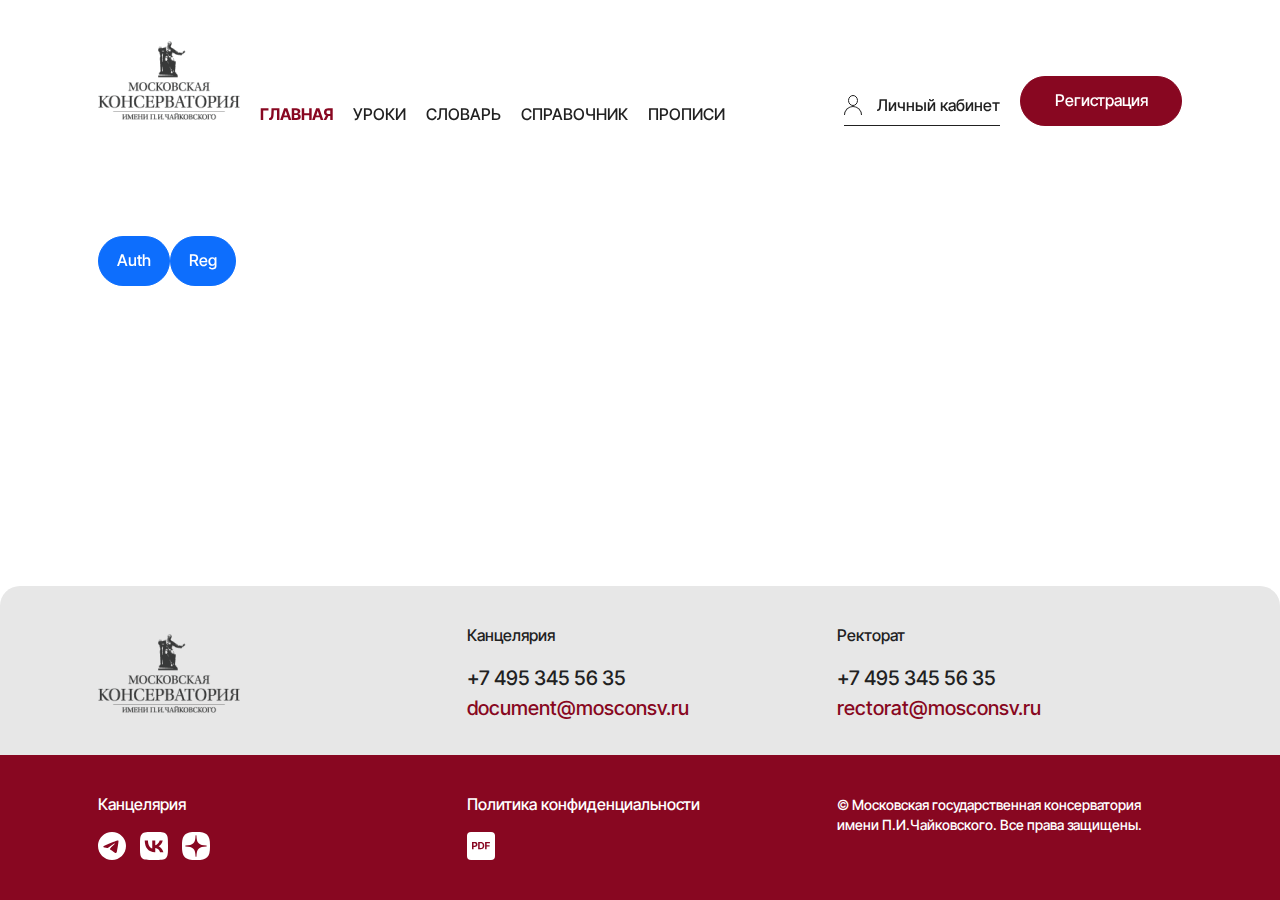
==== commit 168621a6: "add modals" ====
--- a/public/00-modal.html
+++ b/public/00-modal.html
@@ -28,242 +28,69 @@
 			<script>addBlock(`header`)</script>
 			<div id="headerWrap"></div>
 			<main>
-				<div class="page-head">
-					<div class="page-head__container container"><img class="bg" src="img/bg.png" alt="" loading="lazy"/>
-						<h1>Modals page </h1>
-						<p>Modals page </p>
-					</div>
+				<div class="section container"> <a class="btn btn-primary link-modal-js" href="#modal-auth">Auth</a><a class="btn btn-primary link-modal-js" href="#modal-reg">Reg</a>
 				</div>
-				<div class="section container"> <a class="btn btn-primary link-modal-js" href="#modal-call">call</a>
-				</div>
-				<div class="section container">
-					<div class="col-8">
-						<div class="form-wrap">
-							<form>
-								<div class="form-wrap__input-wrap form-group"><input class="form-wrap__input form-control" inputmode="text" name="text" type="text" placeholder="input"/>
-								</div>
-								<!-- +e.input-wrap-->
-								<div class="form-wrap__input-wrap form-group custom-select-wrap">
-									<select class="form-wrap__input form-select custom-select-js" name="select" data-placeholder="select">
-										<option value="select">select</option>
-										<option value="select1">select1</option>
-										<option value="select2">select2</option>
-										<option value="select3">select3</option>
-										<option value="select4">select4</option>
-									</select>
-								</div>
-								<!-- +e.input-wrap-->
-								<div class="form-wrap__input-wrap form-group custom-select-wrap">
-									<select class="form-wrap__input form-select custom-select-js" name="select" data-placeholder="select" multiple="multiple">
-										<option value="select">select</option>
-										<option value="select1">select1</option>
-										<option value="select2">select2</option>
-										<option value="select3">select3</option>
-										<option value="select4">select4</option>
-									</select>
-								</div>
-								<!-- +e.input-wrap-->
-								<button class="btn btn-primary" type="submit">submit</button>
-							</form>
-						</div>
-					</div>
-				</div>
-				<!-- start sCatalog-->
-				<div class="sCatalog section">
-					<div class="container">
-						<div class="section-title text-center">
-							<h2>sCatalog</h2>
-							<p>Выкупаем проблемные автомобили в день обращения</p>
-						</div>
-						<div class="sCatalog__row row">
-							<div class="sCatalog__col col-3">
-								<article class="product-item">
-									<a class="product-item__img-wrap" href="#">
-										<div class="img-wrap-center"> <img src="img/prod-1.jpg" alt="" loading="lazy"/>
-										</div>
-									</a>
-									<div class="product-item__caption">
-										<div class="product-item__title">
-										</div>
-										<div class="product-item__text">
-										</div>
-										<div class="product-item__price">
-										</div>
-										<a class="product-item__btn" href="#">
-										</a>
-									</div>
-								</article>
-								<!-- /.product-item-->
-							</div>
-							<div class="sCatalog__col col-3">
-								<article class="product-item">
-									<a class="product-item__img-wrap" href="#">
-										<div class="img-wrap-center"> <img src="img/prod-2.jpg" alt="" loading="lazy"/>
-										</div>
-									</a>
-									<div class="product-item__caption">
-										<div class="product-item__title">
-										</div>
-										<div class="product-item__text">
-										</div>
-										<div class="product-item__price">
-										</div>
-										<a class="product-item__btn" href="#">
-										</a>
-									</div>
-								</article>
-								<!-- /.product-item-->
-							</div>
-							<div class="sCatalog__col col-3">
-								<article class="product-item">
-									<a class="product-item__img-wrap" href="#">
-										<div class="img-wrap-center"> <img src="img/prod-3.jpg" alt="" loading="lazy"/>
-										</div>
-									</a>
-									<div class="product-item__caption">
-										<div class="product-item__title">
-										</div>
-										<div class="product-item__text">
-										</div>
-										<div class="product-item__price">
-										</div>
-										<a class="product-item__btn" href="#">
-										</a>
-									</div>
-								</article>
-								<!-- /.product-item-->
-							</div>
-							<div class="sCatalog__col col-3">
-								<article class="product-item">
-									<a class="product-item__img-wrap" href="#">
-										<div class="img-wrap-center"> <img src="img/prod-4.jpg" alt="" loading="lazy"/>
-										</div>
-									</a>
-									<div class="product-item__caption">
-										<div class="product-item__title">
-										</div>
-										<div class="product-item__text">
-										</div>
-										<div class="product-item__price">
-										</div>
-										<a class="product-item__btn" href="#">
-										</a>
-									</div>
-								</article>
-								<!-- /.product-item-->
-							</div>
-							<div class="sCatalog__col col-3">
-								<article class="product-item">
-									<a class="product-item__img-wrap" href="#">
-										<div class="img-wrap-center"> <img src="img/prod-5.jpg" alt="" loading="lazy"/>
-										</div>
-									</a>
-									<div class="product-item__caption">
-										<div class="product-item__title">
-										</div>
-										<div class="product-item__text">
-										</div>
-										<div class="product-item__price">
-										</div>
-										<a class="product-item__btn" href="#">
-										</a>
-									</div>
-								</article>
-								<!-- /.product-item-->
-							</div>
-							<div class="sCatalog__col col-3">
-								<article class="product-item">
-									<a class="product-item__img-wrap" href="#">
-										<div class="img-wrap-center"> <img src="img/prod-6.jpg" alt="" loading="lazy"/>
-										</div>
-									</a>
-									<div class="product-item__caption">
-										<div class="product-item__title">
-										</div>
-										<div class="product-item__text">
-										</div>
-										<div class="product-item__price">
-										</div>
-										<a class="product-item__btn" href="#">
-										</a>
-									</div>
-								</article>
-								<!-- /.product-item-->
-							</div>
-							<div class="sCatalog__col col-3">
-								<article class="product-item">
-									<a class="product-item__img-wrap" href="#">
-										<div class="img-wrap-center"> <img src="img/prod-7.jpg" alt="" loading="lazy"/>
-										</div>
-									</a>
-									<div class="product-item__caption">
-										<div class="product-item__title">
-										</div>
-										<div class="product-item__text">
-										</div>
-										<div class="product-item__price">
-										</div>
-										<a class="product-item__btn" href="#">
-										</a>
-									</div>
-								</article>
-								<!-- /.product-item-->
-							</div>
-							<div class="sCatalog__col col-3">
-								<article class="product-item">
-									<a class="product-item__img-wrap" href="#">
-										<div class="img-wrap-center"> <img src="img/prod-8.jpg" alt="" loading="lazy"/>
-										</div>
-									</a>
-									<div class="product-item__caption">
-										<div class="product-item__title">
-										</div>
-										<div class="product-item__text">
-										</div>
-										<div class="product-item__price">
-										</div>
-										<a class="product-item__btn" href="#">
-										</a>
-									</div>
-								</article>
-								<!-- /.product-item-->
-							</div>
-						</div>
-					</div>
-				</div>
-				<!-- end sCatalog-->
 			</main>
 			<script>addBlock(`footer`)</script>
 			<div id="footerWrap"></div>
 		</div>
 		<!--  start modals-->
-		<div id="modal-call" style="display: none">
+		<div id="modal-auth" style="display: none">
 			<div class="modal-win">
 				<div class="form-wrap">
 					<form>
 						<div class="text-center">
-							<div class="form-wrap__title form-data h3 ttu">Обратный звонок
+							<div class="form-wrap__title form-data h3">Авторизация
 							</div>
-							<p class="after-headline">Заполните заявку и&nbsp;мы&nbsp;с&nbsp;Вами свяжемся в&nbsp;течение 15&nbsp;минут</p>
+							<p class="after-headline">Мы рады снова видеть вас на нашем сайте. Чтобы продолжить использование сервиса, пожалуйста, авторизуйтесь</p>
 						</div>
-						<div class="form-wrap__input-wrap form-group"><input class="form-wrap__input form-control" inputmode="text" name="text" type="text" placeholder="Ваше Имя" required="required"/>
+						<div class="form-wrap__input-wrap form-group"><input class="form-wrap__input form-control" inputmode="text" name="text" type="text" placeholder="Логин / E-mail" required="required"/>
 						</div>
 						<!-- +e.input-wrap-->
-						<div class="form-wrap__input-wrap form-group"><input class="form-wrap__input form-control" inputmode="tel" name="tel" type="tel" placeholder="Ваше телефон" required="required"/>
+						<div class="form-wrap__input-wrap form-group"><input class="form-wrap__input form-control" inputmode="password" name="password" type="password" placeholder="Пароль" required="required"/>
 						</div>
 						<!-- +e.input-wrap-->
-						<div class="form-wrap__input-wrap form-group"><input class="form-wrap__input form-control" inputmode="tel" name="tel" type="tel" placeholder="Ваше телефон" required="required"/>
+						<button class="form-wrap__btn btn btn-accent" type="submit">Войти
+						</button>
+						<div class="form-wrap__text">Забыли пароль? <a href="#">Сбросить пароль</a>
+						</div>
+					</form>
+				</div>
+			</div>
+		</div>
+		<!-- #modal-call-->
+		<div id="modal-reg" style="display: none">
+			<div class="modal-win">
+				<div class="form-wrap">
+					<form>
+						<div class="text-center">
+							<div class="form-wrap__title form-data h3">Регистрация
+							</div>
+							<p class="after-headline">Чтобы начать использовать все возможности +сервиса, пожалуйста, зарегистрируйтесь, +заполнив простую форму</p>
+						</div>
+						<div class="form-wrap__input-wrap form-group"><input class="form-wrap__input form-control" inputmode="text" name="text" type="text" placeholder="Фамилия" required="required"/>
 						</div>
 						<!-- +e.input-wrap-->
-						<button class="form-wrap__btn btn" type="submit">submit
+						<div class="form-wrap__input-wrap form-group"><input class="form-wrap__input form-control" inputmode="text" name="text" type="text" placeholder="Имя" required="required"/>
+						</div>
+						<!-- +e.input-wrap-->
+						<div class="form-wrap__input-wrap form-group"><input class="form-wrap__input form-control" inputmode="text" name="text" type="text" placeholder="Отчество" required="required"/>
+						</div>
+						<!-- +e.input-wrap-->
+						<div class="form-wrap__input-wrap form-group"><input class="form-wrap__input form-control" inputmode="email" name="email" type="email" placeholder="E-mail" required="required"/>
+						</div>
+						<!-- +e.input-wrap-->
+						<div class="form-wrap__input-wrap form-group"><input class="form-wrap__input form-control" inputmode="password" name="password" type="password" placeholder="Пароль" required="required"/>
+						</div>
+						<!-- +e.input-wrap-->
+						<div class="form-wrap__input-wrap form-group"><input class="form-wrap__input form-control" inputmode="password" name="password" type="password" placeholder="Подтверждение пароля" required="required"/>
+						</div>
+						<!-- +e.input-wrap-->
+						<button class="form-wrap__btn btn btn-accent" type="submit">Зарегестрироваться
 						</button>
-						<div class="form-wrap__policy">
-							<label class="custom-input form-check"><input class="custom-input__input form-check-input" name="checkbox" type="checkbox" checked="checked"/><small class="custom-input__text text-secondary">Согласен на обработку и хранение моих персональных данных в соответствии с условиями</small>
-							</label>
-						</div>
-						<div class="form-wrap__policy">
-							<label class="custom-input form-check"><input class="custom-input__input form-check-input" name="checkbox" type="checkbox" checked="checked"/><small class="custom-input__text text-secondary">Согласен на обработку и хранение моих персональных данных в соответствии с условиями</small>
-							</label>
+						<div class="form-wrap__text">Уже есть аккаунт? <a href="#">Вход в личный кабинет</a>
 						</div>
 					</form>
 				</div>
--- a/public/css/main.min.css
+++ b/public/css/main.min.css
@@ -1 +1 @@
-@import "custom-bootstrap.min.css";:root{--animate-delay:1.2s;--bs-body-font-size:16px;--sPT:2.5rem;--sPB:2.8125rem;--sTPB:1.25rem;--fancybox-content-color:var(--bs-body-color);--swiperArrowSize:4.25rem;--swiperArrowPosition:calc(var(--swiperArrowSize)*-1/2);--swiperBorderColorDef:var(--bs-primary);--swiperColorDef:var(--bs-primary);--swiperBgDef:#fff;--swiperBorderColorDefHover:var(--bs-primary);--swiperColorDefHover:var(--bs-primary);--swiperBgDefHover:#fff}.fancybox__container{--fancybox-bg:rgba(58,59,60,.77)}.pixel-perfect{background-position:center 0;background-repeat:no-repeat;display:block;height:100%;left:0;margin-left:auto;margin-right:auto;opacity:0;overflow:hidden;pointer-events:none;position:absolute;right:0;top:0;width:100%;z-index:1000}body,html{font-size:var(--bs-body-font-size)}html{-webkit-text-size-adjust:100%;-webkit-tap-highlight-color:rgba(33,36,41,0)}body.fancybox-active,body[class*=fixed]{margin-right:var(--spacing-end)}body.fancybox-active .header,body[class*=fixed] .header{padding-right:var(--spacing-end)}body.loaded_hiding{--s:0.36s;opacity:0;pointer-events:none;transition:all var(--s) ease-in-out}body.loaded_hiding:before{display:none}body.loaded{opacity:1;pointer-events:visible}body:before{content:"";height:100%;position:absolute;width:100%;--s:0.36s;-webkit-backdrop-filter:blur(5px);backdrop-filter:blur(5px);background-color:rgba(33,33,33,.8);left:0;opacity:0;top:0;transition:all var(--s) ease-in-out;z-index:-1}body.fancybox-active{overflow:hidden}body[class*=fixed]{left:0;position:absolute;top:0;touch-action:none;width:100%;z-index:999;-webkit-overflow-scrolling:none;overflow:hidden;overscroll-behavior:none}body[class*=fixed]:before{opacity:.76;z-index:999}.main-wrapper{display:flex;flex-direction:column;min-height:100vh;overflow:hidden;position:relative;width:100%}main{flex-grow:1}.section{background-position:50%;background-repeat:no-repeat;background-size:cover;padding-bottom:var(--sPB);padding-top:var(--sPT)}.section-title{margin-bottom:var(--sTPB)}.mono{font-family:var(--bs-font-monospace)}.small{font-size:.875rem}.tdn{text-decoration:none!important}.ttu{text-transform:uppercase}.tdu{text-decoration:underline}.tdu:hover{text-decoration:none}.fw-300{font-weight:300}.fw-400{font-weight:400}.fw-900{font-weight:900}.fw-500{font-weight:500}.fw-600{font-weight:600}.fw-100{font-weight:100}.row--sm{--bg-gutter-x:1.25rem}.image-source-link{color:#98c3d1}.strong,strong{font-weight:700}ul{padding-left:0}.res-i,picture img{height:auto;max-width:100%}.img-bg{background-position:50%;background-repeat:no-repeat;background-size:cover;position:relative}.img-bg img{inset:0;-o-object-fit:cover;object-fit:cover;position:absolute}.bgs{background-position:50%;background-repeat:no-repeat;background-size:cover}.table{display:table}.tr{display:table-row}.td{display:table-cell}.tabs__btn-accordion{width:100%}.tabs__btn:hover{cursor:pointer}.tabs__content{display:none}.tabs__content.active{display:block}.invisible{border:0;height:1px;margin:-1px;padding:0;position:absolute;width:1px;clip:rect(0 0 0 0);overflow:hidden}.control-wrap{position:relative}.swiper-button-hand{background-color:var(--swiperBgDef);background-image:none;background-position:50%;background-repeat:no-repeat;background-size:cover;border:2px solid var(--swiperBorderColorDef);border-radius:50%;bottom:0;box-shadow:0 15px 60px rgba(0,0,0,.1);color:var(--swiperColorDef);height:var(--swiperArrowSize);margin:auto 0;outline:none!important;position:absolute;top:0;width:var(--swiperArrowSize);--s:0.36s;transition:all var(--s) ease-in-out;-webkit-user-select:none;-moz-user-select:none;user-select:none}.swiper-button-hand:hover{background-color:var(--swiperBgDefHover);border-color:var(--swiperBorderColorDefHover);color:var(--swiperColorDefHover)}.swiper-button-hand .icon{font-size:.75rem}.swiper-button-hand:after{display:none}.swiper-button-hand-next{right:var(--swiperArrowPosition)}.swiper-button-hand-prev{left:var(--swiperArrowPosition)}.swiper-pagination{text-align:center;width:100%}.swiper-pagination-bullet{background-color:#e6e6e6;border-radius:50%;height:8px;opacity:1;outline:none!important;width:8px;--s:0.36s;display:inline-block;margin-left:.5rem;margin-right:.3125rem;transition:all var(--s) ease-in-out}.swiper-pagination-bullet-active,.swiper-pagination-bullet:hover{background-color:var(--bs-primary)}picture{display:block}img.object-fit-js{display:block;height:100%;width:100%}.object-fit-js img,img.img-bg,img.object-fit-js{-o-object-fit:cover;object-fit:cover}a{--s:0.36s;transition:all var(--s) ease-in-out}.picture-bg,img.img-bg{z-index:-1}.picture-bg,.picture-bg .object-fit-js,img.img-bg,img.img-bg .object-fit-js{height:100%;left:0;position:absolute;top:0;width:100%}.bg-wrap{position:relative;z-index:2}.browsehappy{background:#000;color:#fff;font-size:10px;min-height:100px;padding-top:30px;position:absolute;top:0;width:100%;z-index:2000}iframe{border:none}::-webkit-calendar-picker-indicator{background-image:url('data:image/svg+xml;charset=utf-8,<svg xmlns="http://www.w3.org/2000/svg" width="16" height="15" viewBox="0 0 24 24"><path fill="%230d6efd" d="M20 3h-1V1h-2v2H7V1H5v2H4c-1.1 0-2 .9-2 2v16c0 1.1.9 2 2 2h16c1.1 0 2-.9 2-2V5c0-1.1-.9-2-2-2m0 18H4V8h16z"/></svg>')}.btn,.form-control,.form-select{box-shadow:none!important}.fancybox__content :focus:not(.carousel__button.is-close){outline:none!important}.form-check,.form-check-input,.form-switch{cursor:pointer}.img-wrap-center{align-items:center;display:flex;inset:0;justify-content:center;margin:auto;position:absolute}.img-wrap-center img{height:auto;max-height:100%;max-width:100%}.img-wrap-center img.object-fit-js{height:100%;-o-object-fit:cover;object-fit:cover;width:100%}.btn{--bs-btn-padding-x:1.125rem;--bs-btn-padding-y:0.6875rem;--bs-btn-font-size:0.61625rem;--bs-btn-font-weight:500;--bs-btn-line-height:1.21;--bs-btn-border-radius:1.925625rem}h1{font-size:2.5rem}h3{font-size:1.875rem}.footer{background-color:#e7e7e7;border-radius:1.25rem 1.25rem 0 0;margin-top:-1.0625rem;position:relative;text-align:center;z-index:1}.footer__row{--bs-gutter-y:var(--bs-gutter-x)}.footer__head{padding:2.5rem 0 2rem}.footer__head .row{--bs-gutter-y:2.875rem;align-items:center}.footer__link h6{margin-bottom:1.125rem}.footer__tel{color:#212121;display:block;font-size:1.25rem;line-height:1.5;max-width:-moz-max-content;max-width:max-content}.footer__tel:hover{color:#880721}.footer__email{color:#880721;display:block;font-size:1.25rem;line-height:1.5;max-width:-moz-max-content;max-width:max-content}.footer__email:hover{color:#212121}.footer__content{background-color:#880721;color:#fff;padding:2.5rem 0}.footer__content .row{--bs-gutter-y:4.3125rem}.footer .soc{justify-content:center}.footer .text{font-size:.875rem;line-height:1.42428571;margin-left:auto;margin-right:auto;max-width:23.75rem}.form-wrap__input-wrap{margin-bottom:.9375rem}.form-wrap__input{resize:none}.form-wrap__btn{cursor:pointer;margin-bottom:.9375rem}.form-wrap label{display:block;width:100%}input[type=number]{-moz-appearance:textfield}select::-ms-expand{display:none}input::-webkit-inner-spin-button,input::-webkit-outer-spin-button{-webkit-appearance:none;margin:0}.headerBlock{--sPT:0.125rem;--sPB:2.1875rem}.headerBlock__container{display:flex;flex-direction:column;position:relative}.headerBlock__container .bg{max-width:18.75rem;position:absolute;right:-12.125rem;top:6.75rem;width:100%;z-index:-1}.headerBlock h1{font-size:2.375rem;letter-spacing:-.04em;line-height:.9;margin-bottom:2rem;max-width:65.3125rem}.headerBlock h1 .underline{text-decoration-color:#880721;text-decoration-line:underline;text-decoration-style:solid;text-decoration-thickness:3px}.headerBlock .img{border-radius:1.25rem;max-width:29.875rem;width:100%}.soc{--bs-gutter-x:14px;--bs-gutter-y:m;display:flex;margin-left:calc(var(--bs-gutter-x)*-1/2);margin-right:calc(var(--bs-gutter-x)*-1/2);margin-top:calc(var(--bs-gutter-y)*-1)}.soc>*{margin-top:calc(var(--bs-gutter-y));padding-left:calc(var(--bs-gutter-x)/2);padding-right:calc(var(--bs-gutter-x)/2)}.soc__item{text-decoration:none!important;vertical-align:middle;--s:0.36s;display:grid;place-items:center;transition:all var(--s) ease-in-out}.soc .icon{font-size:1.875rem}.counter{counter-reset:num}.counter__item{position:relative}.counter__item:before{content:counter(num);counter-increment:num}.addBlock{border:1px solid;border-radius:23px;color:var(--color,#0d6efd);display:flex;overflow:hidden;position:relative}.addBlock input{border:none;color:inherit;height:2.8125rem;text-align:center}.addBlock__btn{background:none!important;background:transparent;border:none!important;border-radius:23px;box-shadow:none!important;color:inherit;height:2.8125rem;outline:none!important;position:relative;width:1.625rem}.addBlock__btn:after,.addBlock__btn:before{background-color:currentColor;content:"";height:2px;inset:0;margin:auto;position:absolute;width:10px}.addBlock__btn--plus:after{transform:rotate(90deg)}.search-block{position:relative}.search-block input{border:none!important;font-size:14px;outline:none!important;padding-bottom:.875rem;padding-left:1.875rem;padding-top:.875rem;width:100%}.search-block .icon{border:none!important;font-size:1.25rem}.search-block button{align-items:center;background:none!important;border:none!important;display:flex;height:100%;justify-content:center;left:0;position:absolute;top:0}.breadcrumb-item{width:auto}.item{background-color:#e7e7e7;display:flex;flex-direction:column}.item,.item__img-wrap{border-radius:1.25rem;overflow:hidden;position:relative}.item__img-wrap{display:block;--ratio:430/262;aspect-ratio:var(--ratio);margin-bottom:-3.875rem}.item__label{align-items:center;background-color:#880721;border-radius:3.125rem;color:#fff;display:flex;left:.9375rem;line-height:1.21;padding:.75rem 1.1875rem;position:absolute;top:1.125rem}.item__label .icon{fill:none;stroke:currentColor;stroke-width:1px;flex:0 0 auto;font-size:.3125rem;margin-right:.375rem}.item__label.done{background-color:#fff;color:#880721}.item__content{display:flex;flex-direction:column;flex-grow:1;padding:5.125rem 1.6875rem 1.5625rem 1.5625rem}.item__content h4{font-size:1.25rem;line-height:1;margin-bottom:2.375rem}.item__content p{font-size:.875rem;line-height:1.2;margin-bottom:auto}.item__content .row{align-items:flex-end;margin-top:.75rem}.item__content .row .col{font-size:.875rem}.item.active{background-color:#880721;color:#fff}.item.active .item__btn{--bs-btn-color:#fff;--bs-btn-border-color:#fff;--bs-btn-hover-color:#212121;--bs-btn-hover-bg:#fff;--bs-btn-hover-border-color:#fff;--bs-btn-active-color:#212121;--bs-btn-active-bg:#fff;--bs-btn-active-border-color:#fff;--bs-btn-disabled-color:#fff;--bs-btn-disabled-bg:transparent;--bs-btn-disabled-border-color:#fff}.page-head{padding-bottom:1.3125rem;padding-top:.75rem;position:relative}.page-head h1{letter-spacing:-.04em;line-height:1;margin-bottom:0}.page-head .bg{max-width:18.75rem;position:absolute;right:-12.125rem;top:6.75rem;width:100%;z-index:-1}.page-head--lg{padding-bottom:2.15625rem;padding-top:.75rem}.page-head--lg h1{line-height:1.21;margin-bottom:2.25rem}.page-head--lg p{font-size:1.25rem;letter-spacing:-.02em;line-height:1.21;margin-bottom:0;max-width:69.8125rem}:root{--fancybox-content-bg:none}.fancybox__content{max-width:100%;padding:0}.modal-win{background-color:#fff;max-width:100%;padding:40px;position:relative;width:31.25rem}.modal-win .mfp-close{color:#0d6efd;font-size:40px;font-weight:100}a{outline:0!important}.modal-form{position:relative}#foot-dialog h3{font-size:2.25em}.mfp-close{background:0 0;border:0;border-radius:50%;box-shadow:none;color:#212121;cursor:pointer;display:block;font-family:Arial,Baskerville,monospace;font-size:28px;font-size:50px;font-style:normal;font-weight:100;height:56px;line-height:56px;margin-right:-5px;margin-top:-5px;opacity:.65;opacity:1;outline:0;overflow:visible;padding:0;position:absolute;right:0;text-align:center;text-decoration:none;top:0;-webkit-user-select:none;-moz-user-select:none;user-select:none;width:56px;z-index:1046;--s:0.36s;transition:all var(--s) ease-in-out}.polite .link{color:#0d6efd;cursor:pointer;text-decoration:underline}.polite .link :hover{display:none}.fancybox__container{min-height:100%;transform:none!important;width:100%!important}.fancybox-throwOutUp{animation:fancybox-throwOutUp .25s ease both}.fancybox-throwOutDown{animation:fancybox-throwOutDown .25s ease both}@keyframes fancybox-throwOutUp{0%{opacity:0;transform:translate3d(0,-5%,0)}to{opacity:1;transform:translateZ(0)}}@keyframes fancybox-throwOutDown{to{opacity:0;transform:translate3d(0,10%,0)}}.sCatalog__row{--bs-gutter-y:var(--bs-gutter-x)}.sCatalog__slide{height:auto}.product-item{background:#fff;border:1px solid #e2e2e2;border-radius:15px;display:flex;flex-direction:column;min-height:100%;overflow:hidden;position:relative}.product-item__img-wrap{display:block;position:relative;--ratio:190/298;aspect-ratio:var(--ratio)}.product-item__caption{display:flex;flex-direction:column;flex-grow:1;padding:1.25rem}.sCompanion{--sPT:0rem;--sPB:1.09375rem;--sTPB:2.25rem}.sCompanion__row{--bs-gutter-x:0.625rem;--bs-gutter-y:0.625rem}.sCompanion .section-title{margin-left:auto;margin-right:auto;max-width:66.0625rem}.sCompanion .section-title h3{color:#880721;letter-spacing:-.02em;line-height:1}.sCompanion .section-title h3 span{color:#d21f00}.sCompanion__card{display:block;position:relative;--ratio:265/161;align-items:flex-end;aspect-ratio:var(--ratio);border-radius:1.25rem;display:flex;overflow:hidden;padding:1rem;z-index:1}.sCompanion__card:after{background-color:rgba(0,0,0,.5);content:"";display:block;height:100%;left:0;position:absolute;top:0;width:100%;z-index:-1}.sCompanion__card h5{color:#fff;font-weight:700;margin-bottom:0;max-width:23.5625rem}.sConditionals{--sPT:1.0625rem;--sPB:2.1875rem;--sTPB:2.1875rem}.sConditionals__row{--bs-gutter-x:0.4625rem;--bs-gutter-y:0.625rem}.sConditionals__item{align-items:center;border:1px solid #212121;border-radius:3.125rem;display:flex;justify-content:center;padding:.5rem 2rem}.sConditionals__item img{flex:0 0 auto;margin-right:.625rem}.sContact__row{--bs-gutter-y:var(--bs-gutter-x)}.sContact__slide{height:auto}.sContent__row{--bs-gutter-y:var(--bs-gutter-x)}.sContent__slide{height:auto}.sForm__row{--bs-gutter-y:var(--bs-gutter-x)}.sForm__slide{height:auto}.sLessonBody{--sPT:1.375rem;--sPB:1.0625rem;--sTPB:2.0625rem}.sLessonBody ul{border-top:1px solid #212121;list-style-type:none;margin-bottom:0}.sLessonBody ul li{border-bottom:1px solid #212121;padding:1rem 0}.sLessonBody ul h6{color:#880721;font-weight:700}.sLessonBody ul h6,.sLessonBody ul p{letter-spacing:-.02em;line-height:1.1875;margin-bottom:0}.sLessonHead{--sPT:1.3125rem;--sPB:1.375rem}.sLessonHead__wrap{align-items:flex-end;border-radius:1.25rem;display:flex;margin-bottom:2.0625rem;min-height:15.4375rem;overflow:hidden;padding:.625rem}.sLessonHead__wrap .row{--bs-gutter-x:0.875rem;flex-grow:1}.sLessonHead__btn .icon{font-size:.5rem;margin-left:.375rem}.sLessonHead p{font-size:1rem;line-height:1.21;margin-bottom:0}.sLessons{--sPT:1.09375rem;--sPB:1.0625rem;--sTPB:2.25rem}.sLessons__row{--bs-gutter-x:0.625rem;--bs-gutter-y:0.5625rem}.sLessons .section-title h3{line-height:1.21;margin-bottom:0}.sLessons .item{min-height:23rem}.sReview{--sPT:2.25rem;--sPB:3.4375rem;background-color:#880721;color:#fff;overflow:hidden}.sReview__container{position:relative;z-index:1}.sReview__container .bg{max-width:31.25rem;position:absolute;right:-270px;top:290px;width:100%;z-index:-1}.sReview__row{--bs-gutter-y:2.625rem}.sReview__col{display:flex;flex-direction:column}.sReview h3{margin-bottom:2.625rem}.sReview__content-wrap{align-items:center;display:flex;flex-direction:column;gap:.625rem}.sReview__content{-webkit-backdrop-filter:blur(40px);backdrop-filter:blur(40px);background-color:hsla(0,0%,100%,.1);border-radius:1.25rem;display:flex;flex-direction:column;flex-grow:1;justify-content:space-between;min-height:16.375rem;padding:1.5625rem}.sReview__content:nth-child(2n){flex-direction:column-reverse}.sReview__content p{margin-bottom:0}.sReview__user{align-items:center;display:flex}.sReview__user img{border:4px solid #fff;border-radius:50%;flex:0 0 auto;margin-right:1.4375rem;max-width:3.8125rem;width:100%}.sReview .swiper-pagination{align-items:center;display:flex;gap:.625rem;text-align:left}.sReview .swiper-pagination-bullet{align-items:center;background-color:transparent;border:1px solid #fff;color:#fff;cursor:pointer;display:flex;height:3.125rem;justify-content:center;margin:0;width:3.125rem}.sReview .swiper-pagination-bullet-active,.sReview .swiper-pagination-bullet:hover{background-color:#fff;border-color:#fff;color:#880721}.menu{list-style:none;margin-bottom:0;max-width:100%;position:relative}.menu li{padding:0}.menu li.current-menu-item a{color:#880721;font-weight:700}.menu a{color:#212121;display:block;padding:0 calc(var(--bs-gutter-x)/2);text-transform:uppercase}.menu a:hover{color:#880721;font-weight:700}.toggle-menu-mobile{--h:0.0625rem;--color:#212121;--position:calc(var(--h)*9);cursor:pointer;display:block;font-size:47px;height:calc(var(--h)*20);position:relative;width:1em}.toggle-menu-mobile.on span{--color:transparent}.toggle-menu-mobile.on{--position:0;--rotate:45deg}.toggle-menu-mobile span:after,.toggle-menu-mobile span:before{content:"";left:0;position:absolute}.toggle-menu-mobile span{bottom:0;display:block;margin-bottom:auto;margin-top:auto;position:absolute;top:0}.toggle-menu-mobile span:before{top:var(--position);transform:rotate(var(--rotate,0))}.toggle-menu-mobile span:after{bottom:var(--position);transform:rotate(calc(var(--rotate, 0)*-1))}.toggle-menu-mobile span,.toggle-menu-mobile span:after,.toggle-menu-mobile span:before{backface-visibility:hidden;background-color:var(--color);height:var(--h);transform-origin:50% 50%;transition:all .3s;width:1em}.top-nav{padding:2.3125rem 0 1.875rem}.top-nav__row{--bs-gutter-x:1.25rem;--bs-gutter-y:1.375rem;align-items:center}.top-nav__slide{height:auto}.top-nav__btn{--bs-btn-padding-x:2.0625rem;--bs-btn-padding-y:0.896875rem;--bs-btn-font-size:1rem;--bs-btn-border-radius:3.125rem;display:block;width:100%}.top-nav__link{align-items:flex-end;color:#212121;display:flex;font-weight:500;line-height:1.21}.top-nav__link .iconC{flex:0 0 auto;margin-right:.9375rem}.top-nav__link .icon{fill:none;stroke:currentColor;stroke-width:1px;flex:0 0 auto;margin-left:.75rem}.top-nav__link--logout,.top-nav__link:hover{color:#880721}.topLine__row{--bs-gutter-y:var(--bs-gutter-x)}.topLine__slide{height:auto}@media (min-width:576px){.headerBlock h1{font-size:2.5rem}.modal-text{max-width:1000px}.sCompanion__card{padding:1.125rem 1.625rem}}@media (min-width:768px){:root{--sPT:5rem;--sPB:5.625rem;--sTPB:2.5rem}.btn{--bs-btn-padding-x:1.125rem;--bs-btn-padding-y:0.896875rem;--bs-btn-font-size:1rem;--bs-btn-border-radius:3.125rem}.sCompanion__card{--ratio:430/262}.top-nav__btn{--bs-btn-padding-x:2.09375rem;--bs-btn-padding-y:0.896875rem;--bs-btn-font-size:1rem;--bs-btn-border-radius:3.125rem}}@media (min-width:992px){.wow{visibility:hidden}h1{font-size:6.25rem}h3{font-size:2.5rem}.footer{margin-top:-4.9375rem;text-align:left}.footer .soc{justify-content:flex-start}.footer .text{margin-left:0;margin-right:0}.headerBlock{--sPT:3.2375rem;--sPB:3.125rem}.headerBlock__container .bg{max-width:68.25rem;right:-50.125rem;top:-21.25rem}.headerBlock h1{font-size:4.9375rem;margin-bottom:8rem}.headerBlock .img{bottom:-3.75rem;position:absolute;right:-13.9125rem}.item__label{left:1.5625rem;padding:.9375rem 2.0625rem;top:1.5625rem}.item__label .icon{font-size:.5625rem;margin-right:.625rem}.item__content h4{font-size:1.875rem}.item__content p{font-size:1rem}.item__content .row .col{font-size:1rem}.item__btn{--bs-btn-padding-x:1.875rem}.page-head{padding-bottom:2.625rem;padding-top:2.9125rem}.page-head .bg{max-width:68.25rem;right:-50.125rem;top:-21.25rem}.page-head--lg{padding-bottom:5.46875rem;padding-top:3.75rem}.page-head--lg h1{margin-bottom:7.3125rem}.page-head--lg p{font-size:1.875rem}.sCompanion{--sPT:1.05rem;--sPB:1.71875rem;--sTPB:6.2875rem}.sConditionals{--sPT:1.9375rem;--sPB:3.75rem;--sTPB:3.5rem}.sLessonBody{--sPT:1.9125rem;--sPB:1.75rem;--sTPB:3.375rem}.sLessonBody ul li{padding:1.125rem 0}.sLessonHead{--sPT:1.75rem;--sPB:1.3125rem}.sLessonHead__wrap{margin-bottom:3.525rem;min-height:16.375rem;padding:1.375rem 1.5625rem}.sLessonHead__btn{--bs-btn-padding-x:1.725rem}.sLessonHead__btn .icon{font-size:.875rem;margin-left:.625rem}.sLessonHead p{font-size:1.25rem}.sLessons{--sPT:1.71875rem;--sPB:1.9375rem;--sTPB:3.4375rem}.sLessons .item{min-height:37.375rem}.sReview{--sPT:4.4375rem;--sPB:9.375rem}.sReview__container .bg{max-width:68.25rem;right:-310px;top:-230px}.sReview h3{margin-bottom:auto}.sReview__content-wrap{flex-direction:row}.menu{display:flex;text-align:center;--bs-gutter-x:20px;--bs-gutter-y:0;flex-wrap:wrap;margin-left:calc(var(--bs-gutter-x)*-1/2);margin-right:calc(var(--bs-gutter-x)*-1/2);margin-top:calc(var(--bs-gutter-y)*-1)}.menu>*{margin-top:calc(var(--bs-gutter-y));padding-left:calc(var(--bs-gutter-x)/2);padding-right:calc(var(--bs-gutter-x)/2)}.top-nav__row{align-items:flex-end}.top-nav__link{border-bottom:1px solid;padding-bottom:.625rem}}@media (min-width:1200px){.headerBlock .img{bottom:-1.75rem;right:-1.9125rem}.item__content .row .col{font-size:1.25rem}}@media (min-width:1400px){.headerBlock h1{font-size:6.25rem}.headerBlock .img{bottom:1.25rem;right:1.6875rem}.menu{--bs-gutter-x:51.1px}.top-nav__row{--bs-gutter-x:2.5rem}.top-nav .menu-mobile{margin-left:1.5625rem}}@media (max-width:991.98px){.footer__tel{margin:0 auto}.footer__email{margin:0 auto}.menu-mobile{background-color:#fff;position:fixed!important;right:0;top:0;width:100%;z-index:999;--s:0.6s;transition:all var(--s) ease-in-out;will-change:transform}.menu-mobile:not(.active){transform:translate3d(120%,0,0);--opacity:0}.menu-mobile:not(.active) .toggle-menu-mobile{opacity:0}.menu-mobile .toggle-menu-mobile{color:#fff;font-size:1.25rem;position:absolute;right:1.6875rem;top:1.6875rem;z-index:9999}.menu-mobile .toggle-menu-mobile span:after,.menu-mobile .toggle-menu-mobile span:before{--color:#212121}.menu-mobile__inner{overflow-x:hidden;overflow-y:auto;padding:calc(env(safe-area-inset-top, 0px) + 2.5625rem) 0 calc(env(safe-area-inset-bottom, 0px) + 2.5625rem);-webkit-overflow-scrolling:touch;height:100vh}.menu-mobile.active .toggle-menu-mobile{opacity:1}.menu-mobile ul{margin-bottom:2.375rem;position:relative;text-align:center}.menu-mobile li{border-top:1px solid hsla(0,0%,100%,.13);display:block;margin:0}.menu-mobile li:not(:last-child){margin-bottom:2.1875rem}.menu-mobile li a{display:block;margin:0 auto;max-width:-moz-max-content;max-width:max-content}.menu-mobile .top-nav__link{border-top:1px solid #212121;justify-content:center;padding:1.125rem 0}.menu-mobile .top-nav__link:last-of-type{border-bottom:1px solid #212121}.top-nav__col{margin:0;padding:0}}@media (max-width:575.98px){.sCompanion .section-title h3{font-size:1.25rem}.sCompanion__card h5{font-size:1rem;max-width:12.76175rem}}@media (hover:hover){.custom-scroll{scrollbar-color:var(--bs-primary) transparent;scrollbar-width:auto}.custom-scroll::-webkit-scrollbar{width:4px}.custom-scroll::-webkit-scrollbar-track{background:transparent}.custom-scroll::-webkit-scrollbar-thumb{background-color:var(--bs-primary);border:0 solid transparent;border-radius:16px}}+@import "custom-bootstrap.min.css";:root{--animate-delay:1.2s;--bs-body-font-size:16px;--sPT:2.5rem;--sPB:2.8125rem;--sTPB:1.25rem;--fancybox-content-color:var(--bs-body-color);--swiperArrowSize:4.25rem;--swiperArrowPosition:calc(var(--swiperArrowSize)*-1/2);--swiperBorderColorDef:var(--bs-primary);--swiperColorDef:var(--bs-primary);--swiperBgDef:#fff;--swiperBorderColorDefHover:var(--bs-primary);--swiperColorDefHover:var(--bs-primary);--swiperBgDefHover:#fff}.fancybox__container{--fancybox-bg:rgba(58,59,60,.77)}.pixel-perfect{background-position:center 0;background-repeat:no-repeat;display:block;height:100%;left:0;margin-left:auto;margin-right:auto;opacity:0;overflow:hidden;pointer-events:none;position:absolute;right:0;top:0;width:100%;z-index:1000}body,html{font-size:var(--bs-body-font-size)}html{-webkit-text-size-adjust:100%;-webkit-tap-highlight-color:rgba(33,36,41,0)}body.fancybox-active,body[class*=fixed]{margin-right:var(--spacing-end)}body.fancybox-active .header,body[class*=fixed] .header{padding-right:var(--spacing-end)}body.loaded_hiding{--s:0.36s;opacity:0;pointer-events:none;transition:all var(--s) ease-in-out}body.loaded_hiding:before{display:none}body.loaded{opacity:1;pointer-events:visible}body:before{content:"";height:100%;position:absolute;width:100%;--s:0.36s;-webkit-backdrop-filter:blur(5px);backdrop-filter:blur(5px);background-color:rgba(33,33,33,.8);left:0;opacity:0;top:0;transition:all var(--s) ease-in-out;z-index:-1}body.fancybox-active{overflow:hidden}body[class*=fixed]{left:0;position:absolute;top:0;touch-action:none;width:100%;z-index:999;-webkit-overflow-scrolling:none;overflow:hidden;overscroll-behavior:none}body[class*=fixed]:before{opacity:.76;z-index:999}.main-wrapper{display:flex;flex-direction:column;min-height:100vh;overflow:hidden;position:relative;width:100%}main{flex-grow:1}.section{background-position:50%;background-repeat:no-repeat;background-size:cover;padding-bottom:var(--sPB);padding-top:var(--sPT)}.section-title{margin-bottom:var(--sTPB)}.mono{font-family:var(--bs-font-monospace)}.small{font-size:.875rem}.tdn{text-decoration:none!important}.ttu{text-transform:uppercase}.tdu{text-decoration:underline}.tdu:hover{text-decoration:none}.fw-300{font-weight:300}.fw-400{font-weight:400}.fw-900{font-weight:900}.fw-500{font-weight:500}.fw-600{font-weight:600}.fw-100{font-weight:100}.row--sm{--bg-gutter-x:1.25rem}.image-source-link{color:#98c3d1}.strong,strong{font-weight:700}ul{padding-left:0}.res-i,picture img{height:auto;max-width:100%}.img-bg{background-position:50%;background-repeat:no-repeat;background-size:cover;position:relative}.img-bg img{inset:0;-o-object-fit:cover;object-fit:cover;position:absolute}.bgs{background-position:50%;background-repeat:no-repeat;background-size:cover}.table{display:table}.tr{display:table-row}.td{display:table-cell}.tabs__btn-accordion{width:100%}.tabs__btn:hover{cursor:pointer}.tabs__content{display:none}.tabs__content.active{display:block}.invisible{border:0;height:1px;margin:-1px;padding:0;position:absolute;width:1px;clip:rect(0 0 0 0);overflow:hidden}.control-wrap{position:relative}.swiper-button-hand{background-color:var(--swiperBgDef);background-image:none;background-position:50%;background-repeat:no-repeat;background-size:cover;border:2px solid var(--swiperBorderColorDef);border-radius:50%;bottom:0;box-shadow:0 15px 60px rgba(0,0,0,.1);color:var(--swiperColorDef);height:var(--swiperArrowSize);margin:auto 0;outline:none!important;position:absolute;top:0;width:var(--swiperArrowSize);--s:0.36s;transition:all var(--s) ease-in-out;-webkit-user-select:none;-moz-user-select:none;user-select:none}.swiper-button-hand:hover{background-color:var(--swiperBgDefHover);border-color:var(--swiperBorderColorDefHover);color:var(--swiperColorDefHover)}.swiper-button-hand .icon{font-size:.75rem}.swiper-button-hand:after{display:none}.swiper-button-hand-next{right:var(--swiperArrowPosition)}.swiper-button-hand-prev{left:var(--swiperArrowPosition)}.swiper-pagination{text-align:center;width:100%}.swiper-pagination-bullet{background-color:#e6e6e6;border-radius:50%;height:8px;opacity:1;outline:none!important;width:8px;--s:0.36s;display:inline-block;margin-left:.5rem;margin-right:.3125rem;transition:all var(--s) ease-in-out}.swiper-pagination-bullet-active,.swiper-pagination-bullet:hover{background-color:var(--bs-primary)}picture{display:block}img.object-fit-js{display:block;height:100%;width:100%}.object-fit-js img,img.img-bg,img.object-fit-js{-o-object-fit:cover;object-fit:cover}a{--s:0.36s;transition:all var(--s) ease-in-out}.picture-bg,img.img-bg{z-index:-1}.picture-bg,.picture-bg .object-fit-js,img.img-bg,img.img-bg .object-fit-js{height:100%;left:0;position:absolute;top:0;width:100%}.bg-wrap{position:relative;z-index:2}.browsehappy{background:#000;color:#fff;font-size:10px;min-height:100px;padding-top:30px;position:absolute;top:0;width:100%;z-index:2000}iframe{border:none}::-webkit-calendar-picker-indicator{background-image:url('data:image/svg+xml;charset=utf-8,<svg xmlns="http://www.w3.org/2000/svg" width="16" height="15" viewBox="0 0 24 24"><path fill="%230d6efd" d="M20 3h-1V1h-2v2H7V1H5v2H4c-1.1 0-2 .9-2 2v16c0 1.1.9 2 2 2h16c1.1 0 2-.9 2-2V5c0-1.1-.9-2-2-2m0 18H4V8h16z"/></svg>')}.btn,.form-control,.form-select{box-shadow:none!important}.fancybox__content :focus:not(.carousel__button.is-close){outline:none!important}.form-check,.form-check-input,.form-switch{cursor:pointer}.img-wrap-center{align-items:center;display:flex;inset:0;justify-content:center;margin:auto;position:absolute}.img-wrap-center img{height:auto;max-height:100%;max-width:100%}.img-wrap-center img.object-fit-js{height:100%;-o-object-fit:cover;object-fit:cover;width:100%}.btn{--bs-btn-padding-x:1.125rem;--bs-btn-padding-y:0.6875rem;--bs-btn-font-size:0.61625rem;--bs-btn-font-weight:500;--bs-btn-line-height:1.21;--bs-btn-border-radius:1.925625rem}.h1,h1{font-size:2.5rem}.h3,h3{font-size:1.875rem}.footer{background-color:#e7e7e7;border-radius:1.25rem 1.25rem 0 0;margin-top:-1.0625rem;position:relative;text-align:center;z-index:1}.footer__row{--bs-gutter-y:var(--bs-gutter-x)}.footer__head{padding:2.5rem 0 2rem}.footer__head .row{--bs-gutter-y:2.875rem;align-items:center}.footer__link h6{margin-bottom:1.125rem}.footer__tel{color:#212121;display:block;font-size:1.25rem;line-height:1.5;max-width:-moz-max-content;max-width:max-content}.footer__tel:hover{color:#880721}.footer__email{color:#880721;display:block;font-size:1.25rem;line-height:1.5;max-width:-moz-max-content;max-width:max-content}.footer__email:hover{color:#212121}.footer__content{background-color:#880721;color:#fff;padding:2.5rem 0}.footer__content .row{--bs-gutter-y:4.3125rem}.footer .soc{justify-content:center}.footer .text{font-size:.875rem;line-height:1.42428571;margin-left:auto;margin-right:auto;max-width:23.75rem}.form-wrap__input-wrap{margin-bottom:.9375rem}.form-wrap__input{resize:none}.form-wrap__btn{cursor:pointer;margin-bottom:.9375rem}.form-wrap label{display:block;width:100%}input[type=number]{-moz-appearance:textfield}select::-ms-expand{display:none}input::-webkit-inner-spin-button,input::-webkit-outer-spin-button{-webkit-appearance:none;margin:0}.headerBlock{--sPT:0.125rem;--sPB:2.1875rem}.headerBlock__container{display:flex;flex-direction:column;position:relative}.headerBlock__container .bg{max-width:18.75rem;position:absolute;right:-12.125rem;top:6.75rem;width:100%;z-index:-1}.headerBlock h1{font-size:2.375rem;letter-spacing:-.04em;line-height:.9;margin-bottom:2rem;max-width:65.3125rem}.headerBlock h1 .underline{text-decoration-color:#880721;text-decoration-line:underline;text-decoration-style:solid;text-decoration-thickness:3px}.headerBlock .img{border-radius:1.25rem;max-width:29.875rem;width:100%}.soc{--bs-gutter-x:14px;--bs-gutter-y:m;display:flex;margin-left:calc(var(--bs-gutter-x)*-1/2);margin-right:calc(var(--bs-gutter-x)*-1/2);margin-top:calc(var(--bs-gutter-y)*-1)}.soc>*{margin-top:calc(var(--bs-gutter-y));padding-left:calc(var(--bs-gutter-x)/2);padding-right:calc(var(--bs-gutter-x)/2)}.soc__item{text-decoration:none!important;vertical-align:middle;--s:0.36s;display:grid;place-items:center;transition:all var(--s) ease-in-out}.soc .icon{font-size:1.875rem}.counter{counter-reset:num}.counter__item{position:relative}.counter__item:before{content:counter(num);counter-increment:num}.addBlock{border:1px solid;border-radius:23px;color:var(--color,#0d6efd);display:flex;overflow:hidden;position:relative}.addBlock input{border:none;color:inherit;height:2.8125rem;text-align:center}.addBlock__btn{background:none!important;background:transparent;border:none!important;border-radius:23px;box-shadow:none!important;color:inherit;height:2.8125rem;outline:none!important;position:relative;width:1.625rem}.addBlock__btn:after,.addBlock__btn:before{background-color:currentColor;content:"";height:2px;inset:0;margin:auto;position:absolute;width:10px}.addBlock__btn--plus:after{transform:rotate(90deg)}.search-block{position:relative}.search-block input{border:none!important;font-size:14px;outline:none!important;padding-bottom:.875rem;padding-left:1.875rem;padding-top:.875rem;width:100%}.search-block .icon{border:none!important;font-size:1.25rem}.search-block button{align-items:center;background:none!important;border:none!important;display:flex;height:100%;justify-content:center;left:0;position:absolute;top:0}.breadcrumb-item{width:auto}.item{background-color:#e7e7e7;display:flex;flex-direction:column}.item,.item__img-wrap{border-radius:1.25rem;overflow:hidden;position:relative}.item__img-wrap{display:block;--ratio:430/262;aspect-ratio:var(--ratio);margin-bottom:-3.875rem}.item__label{align-items:center;background-color:#880721;border-radius:3.125rem;color:#fff;display:flex;left:.9375rem;line-height:1.21;padding:.75rem 1.1875rem;position:absolute;top:1.125rem}.item__label .icon{fill:none;stroke:currentColor;stroke-width:1px;flex:0 0 auto;font-size:.3125rem;margin-right:.375rem}.item__label.done{background-color:#fff;color:#880721}.item__content{display:flex;flex-direction:column;flex-grow:1;padding:5.125rem 1.6875rem 1.5625rem 1.5625rem}.item__content h4{font-size:1.25rem;line-height:1;margin-bottom:2.375rem}.item__content p{font-size:.875rem;line-height:1.2;margin-bottom:auto}.item__content .row{align-items:flex-end;margin-top:.75rem}.item__content .row .col{font-size:.875rem}.item.active{background-color:#880721;color:#fff}.item.active .item__btn{--bs-btn-color:#fff;--bs-btn-border-color:#fff;--bs-btn-hover-color:#212121;--bs-btn-hover-bg:#fff;--bs-btn-hover-border-color:#fff;--bs-btn-active-color:#212121;--bs-btn-active-bg:#fff;--bs-btn-active-border-color:#fff;--bs-btn-disabled-color:#fff;--bs-btn-disabled-bg:transparent;--bs-btn-disabled-border-color:#fff}.page-head{padding-bottom:1.3125rem;padding-top:.75rem;position:relative}.page-head h1{letter-spacing:-.04em;line-height:1;margin-bottom:0}.page-head .bg{max-width:18.75rem;position:absolute;right:-12.125rem;top:6.75rem;width:100%;z-index:-1}.page-head--lg{padding-bottom:2.15625rem;padding-top:.75rem}.page-head--lg h1{line-height:1.21;margin-bottom:2.25rem}.page-head--lg p{font-size:1.25rem;letter-spacing:-.02em;line-height:1.21;margin-bottom:0;max-width:69.8125rem}:root{--fancybox-content-bg:none}.fancybox__content>.f-button.is-close-btn{display:none}.fancybox__content{max-width:100%;padding:0}.modal-win{background-color:#fff;border-radius:1.25rem;max-width:100%;padding:3.125rem 1.75rem 2.0625rem;position:relative;width:54.375rem}.modal-win .mfp-close{color:#0d6efd;font-size:40px;font-weight:100}.modal-win p{font-size:1rem;line-height:1.21;margin-bottom:2.875rem}.modal-win .form-wrap{margin:0 auto;max-width:26.875rem}.modal-win .form-wrap__title{font-size:1.25rem;font-weight:700;letter-spacing:-.02em;line-height:1;margin-bottom:2.5625rem}.modal-win .form-wrap__input-wrap{margin-bottom:.625rem}.modal-win .form-wrap__input{border-color:#212121;border-radius:6.25rem;color:#212121;padding:.625rem 1.9375rem}.modal-win .form-wrap__input::-moz-placeholder{color:#212121}.modal-win .form-wrap__input::placeholder{color:#212121}.modal-win .form-wrap__input:focus{border-color:#880721}.modal-win .form-wrap__btn{--bs-btn-padding-x:2.0625rem;--bs-btn-padding-y:0.896875rem;--bs-btn-font-size:1rem;--bs-btn-border-radius:3.125rem;margin-bottom:1.1875rem;width:100%}.modal-win .form-wrap__text{color:rgba(0,0,0,.5);text-align:center}.modal-win .form-wrap__text a{color:#212121}.modal-win .form-wrap__text a:hover{color:#880721}a{outline:0!important}.modal-form{position:relative}#foot-dialog h3{font-size:2.25em}.mfp-close{background:0 0;border:0;border-radius:50%;box-shadow:none;color:#212121;cursor:pointer;display:block;font-family:Arial,Baskerville,monospace;font-size:28px;font-size:50px;font-style:normal;font-weight:100;height:56px;line-height:56px;margin-right:-5px;margin-top:-5px;opacity:.65;opacity:1;outline:0;overflow:visible;padding:0;position:absolute;right:0;text-align:center;text-decoration:none;top:0;-webkit-user-select:none;-moz-user-select:none;user-select:none;width:56px;z-index:1046;--s:0.36s;transition:all var(--s) ease-in-out}.polite .link{color:#0d6efd;cursor:pointer;text-decoration:underline}.polite .link :hover{display:none}.fancybox__container{min-height:100%;transform:none!important;width:100%!important}.fancybox-throwOutUp{animation:fancybox-throwOutUp .25s ease both}.fancybox-throwOutDown{animation:fancybox-throwOutDown .25s ease both}@keyframes fancybox-throwOutUp{0%{opacity:0;transform:translate3d(0,-5%,0)}to{opacity:1;transform:translateZ(0)}}@keyframes fancybox-throwOutDown{to{opacity:0;transform:translate3d(0,10%,0)}}.sCatalog__row{--bs-gutter-y:var(--bs-gutter-x)}.sCatalog__slide{height:auto}.product-item{background:#fff;border:1px solid #e2e2e2;border-radius:15px;display:flex;flex-direction:column;min-height:100%;overflow:hidden;position:relative}.product-item__img-wrap{display:block;position:relative;--ratio:190/298;aspect-ratio:var(--ratio)}.product-item__caption{display:flex;flex-direction:column;flex-grow:1;padding:1.25rem}.sCompanion{--sPT:0rem;--sPB:1.09375rem;--sTPB:2.25rem}.sCompanion__row{--bs-gutter-x:0.625rem;--bs-gutter-y:0.625rem}.sCompanion .section-title{margin-left:auto;margin-right:auto;max-width:66.0625rem}.sCompanion .section-title h3{color:#880721;letter-spacing:-.02em;line-height:1}.sCompanion .section-title h3 span{color:#d21f00}.sCompanion__card{display:block;position:relative;--ratio:265/161;align-items:flex-end;aspect-ratio:var(--ratio);border-radius:1.25rem;display:flex;overflow:hidden;padding:1rem;z-index:1}.sCompanion__card:after{background-color:rgba(0,0,0,.5);content:"";display:block;height:100%;left:0;position:absolute;top:0;width:100%;z-index:-1}.sCompanion__card h5{color:#fff;font-weight:700;margin-bottom:0;max-width:23.5625rem}.sConditionals{--sPT:1.0625rem;--sPB:2.1875rem;--sTPB:2.1875rem}.sConditionals__row{--bs-gutter-x:0.4625rem;--bs-gutter-y:0.625rem}.sConditionals__item{align-items:center;border:1px solid #212121;border-radius:3.125rem;display:flex;justify-content:center;padding:.5rem 2rem}.sConditionals__item img{flex:0 0 auto;margin-right:.625rem}.sContact__row{--bs-gutter-y:var(--bs-gutter-x)}.sContact__slide{height:auto}.sContent__row{--bs-gutter-y:var(--bs-gutter-x)}.sContent__slide{height:auto}.sForm__row{--bs-gutter-y:var(--bs-gutter-x)}.sForm__slide{height:auto}.sLessonBody{--sPT:1.375rem;--sPB:1.0625rem;--sTPB:2.0625rem}.sLessonBody ul{border-top:1px solid #212121;list-style-type:none;margin-bottom:0}.sLessonBody ul li{border-bottom:1px solid #212121;padding:1rem 0}.sLessonBody ul h6{color:#880721;font-weight:700}.sLessonBody ul h6,.sLessonBody ul p{letter-spacing:-.02em;line-height:1.1875;margin-bottom:0}.sLessonHead{--sPT:1.3125rem;--sPB:1.375rem}.sLessonHead__wrap{align-items:flex-end;border-radius:1.25rem;display:flex;margin-bottom:2.0625rem;min-height:15.4375rem;overflow:hidden;padding:.625rem}.sLessonHead__wrap .row{--bs-gutter-x:0.875rem;flex-grow:1}.sLessonHead__btn .icon{font-size:.5rem;margin-left:.375rem}.sLessonHead p{font-size:1rem;line-height:1.21;margin-bottom:0}.sLessons{--sPT:1.09375rem;--sPB:1.0625rem;--sTPB:2.25rem}.sLessons__row{--bs-gutter-x:0.625rem;--bs-gutter-y:0.5625rem}.sLessons .section-title h3{line-height:1.21;margin-bottom:0}.sLessons .item{min-height:23rem}.sReview{--sPT:2.25rem;--sPB:3.4375rem;background-color:#880721;color:#fff;overflow:hidden}.sReview__container{position:relative;z-index:1}.sReview__container .bg{max-width:31.25rem;position:absolute;right:-270px;top:290px;width:100%;z-index:-1}.sReview__row{--bs-gutter-y:2.625rem}.sReview__col{display:flex;flex-direction:column}.sReview h3{margin-bottom:2.625rem}.sReview__content-wrap{align-items:center;display:flex;flex-direction:column;gap:.625rem}.sReview__content{-webkit-backdrop-filter:blur(40px);backdrop-filter:blur(40px);background-color:hsla(0,0%,100%,.1);border-radius:1.25rem;display:flex;flex-direction:column;flex-grow:1;justify-content:space-between;min-height:16.375rem;padding:1.5625rem}.sReview__content:nth-child(2n){flex-direction:column-reverse}.sReview__content p{margin-bottom:0}.sReview__user{align-items:center;display:flex}.sReview__user img{border:4px solid #fff;border-radius:50%;flex:0 0 auto;margin-right:1.4375rem;max-width:3.8125rem;width:100%}.sReview .swiper-pagination{align-items:center;display:flex;gap:.625rem;text-align:left}.sReview .swiper-pagination-bullet{align-items:center;background-color:transparent;border:1px solid #fff;color:#fff;cursor:pointer;display:flex;height:3.125rem;justify-content:center;margin:0;width:3.125rem}.sReview .swiper-pagination-bullet-active,.sReview .swiper-pagination-bullet:hover{background-color:#fff;border-color:#fff;color:#880721}.menu{list-style:none;margin-bottom:0;max-width:100%;position:relative}.menu li{padding:0}.menu li.current-menu-item a{color:#880721;font-weight:700}.menu a{color:#212121;display:block;padding:0 calc(var(--bs-gutter-x)/2);text-transform:uppercase}.menu a:hover{color:#880721;font-weight:700}.toggle-menu-mobile{--h:0.0625rem;--color:#212121;--position:calc(var(--h)*9);cursor:pointer;display:block;font-size:47px;height:calc(var(--h)*20);position:relative;width:1em}.toggle-menu-mobile.on span{--color:transparent}.toggle-menu-mobile.on{--position:0;--rotate:45deg}.toggle-menu-mobile span:after,.toggle-menu-mobile span:before{content:"";left:0;position:absolute}.toggle-menu-mobile span{bottom:0;display:block;margin-bottom:auto;margin-top:auto;position:absolute;top:0}.toggle-menu-mobile span:before{top:var(--position);transform:rotate(var(--rotate,0))}.toggle-menu-mobile span:after{bottom:var(--position);transform:rotate(calc(var(--rotate, 0)*-1))}.toggle-menu-mobile span,.toggle-menu-mobile span:after,.toggle-menu-mobile span:before{backface-visibility:hidden;background-color:var(--color);height:var(--h);transform-origin:50% 50%;transition:all .3s;width:1em}.top-nav{padding:2.3125rem 0 1.875rem}.top-nav__row{--bs-gutter-x:1.25rem;--bs-gutter-y:1.375rem;align-items:center}.top-nav__slide{height:auto}.top-nav__btn{--bs-btn-padding-x:2.0625rem;--bs-btn-padding-y:0.896875rem;--bs-btn-font-size:1rem;--bs-btn-border-radius:3.125rem;display:block;width:100%}.top-nav__link{align-items:flex-end;color:#212121;display:flex;font-weight:500;line-height:1.21}.top-nav__link .iconC{flex:0 0 auto;margin-right:.9375rem}.top-nav__link .icon{fill:none;stroke:currentColor;stroke-width:1px;flex:0 0 auto;margin-left:.75rem}.top-nav__link--logout,.top-nav__link:hover{color:#880721}.topLine__row{--bs-gutter-y:var(--bs-gutter-x)}.topLine__slide{height:auto}@media (min-width:576px){.headerBlock h1{font-size:2.5rem}.modal-text{max-width:1000px}.sCompanion__card{padding:1.125rem 1.625rem}}@media (min-width:768px){:root{--sPT:5rem;--sPB:5.625rem;--sTPB:2.5rem}.btn{--bs-btn-padding-x:1.125rem;--bs-btn-padding-y:0.896875rem;--bs-btn-font-size:1rem;--bs-btn-border-radius:3.125rem}.sCompanion__card{--ratio:430/262}.top-nav__btn{--bs-btn-padding-x:2.09375rem;--bs-btn-padding-y:0.896875rem;--bs-btn-font-size:1rem;--bs-btn-border-radius:3.125rem}}@media (min-width:992px){.wow{visibility:hidden}.h1,h1{font-size:6.25rem}.h3,h3{font-size:2.5rem}.footer{margin-top:-4.9375rem;text-align:left}.footer .soc{justify-content:flex-start}.footer .text{margin-left:0;margin-right:0}.headerBlock{--sPT:3.2375rem;--sPB:3.125rem}.headerBlock__container .bg{max-width:68.25rem;right:-50.125rem;top:-21.25rem}.headerBlock h1{font-size:4.9375rem;margin-bottom:8rem}.headerBlock .img{bottom:-3.75rem;position:absolute;right:-13.9125rem}.item__label{left:1.5625rem;padding:.9375rem 2.0625rem;top:1.5625rem}.item__label .icon{font-size:.5625rem;margin-right:.625rem}.item__content h4{font-size:1.875rem}.item__content p{font-size:1rem}.item__content .row .col{font-size:1rem}.item__btn{--bs-btn-padding-x:1.875rem}.page-head{padding-bottom:2.625rem;padding-top:2.9125rem}.page-head .bg{max-width:68.25rem;right:-50.125rem;top:-21.25rem}.page-head--lg{padding-bottom:5.46875rem;padding-top:3.75rem}.page-head--lg h1{margin-bottom:7.3125rem}.page-head--lg p{font-size:1.875rem}.modal-win{padding:3.6875rem 1.75rem 2.5625rem}.modal-win p{font-size:1.25rem;margin-bottom:4.6875rem}.modal-win .form-wrap__title{font-size:2.5rem;margin-bottom:4.3125rem}.modal-win .form-wrap__input-wrap{margin-bottom:2.125rem}.modal-win .form-wrap__btn{margin-bottom:2.125rem}.sCompanion{--sPT:1.05rem;--sPB:1.71875rem;--sTPB:6.2875rem}.sConditionals{--sPT:1.9375rem;--sPB:3.75rem;--sTPB:3.5rem}.sLessonBody{--sPT:1.9125rem;--sPB:1.75rem;--sTPB:3.375rem}.sLessonBody ul li{padding:1.125rem 0}.sLessonHead{--sPT:1.75rem;--sPB:1.3125rem}.sLessonHead__wrap{margin-bottom:3.525rem;min-height:16.375rem;padding:1.375rem 1.5625rem}.sLessonHead__btn{--bs-btn-padding-x:1.725rem}.sLessonHead__btn .icon{font-size:.875rem;margin-left:.625rem}.sLessonHead p{font-size:1.25rem}.sLessons{--sPT:1.71875rem;--sPB:1.9375rem;--sTPB:3.4375rem}.sLessons .item{min-height:37.375rem}.sReview{--sPT:4.4375rem;--sPB:9.375rem}.sReview__container .bg{max-width:68.25rem;right:-310px;top:-230px}.sReview h3{margin-bottom:auto}.sReview__content-wrap{flex-direction:row}.menu{display:flex;text-align:center;--bs-gutter-x:20px;--bs-gutter-y:0;flex-wrap:wrap;margin-left:calc(var(--bs-gutter-x)*-1/2);margin-right:calc(var(--bs-gutter-x)*-1/2);margin-top:calc(var(--bs-gutter-y)*-1)}.menu>*{margin-top:calc(var(--bs-gutter-y));padding-left:calc(var(--bs-gutter-x)/2);padding-right:calc(var(--bs-gutter-x)/2)}.top-nav__row{align-items:flex-end}.top-nav__link{border-bottom:1px solid;padding-bottom:.625rem}}@media (min-width:1200px){.headerBlock .img{bottom:-1.75rem;right:-1.9125rem}.item__content .row .col{font-size:1.25rem}}@media (min-width:1400px){.headerBlock h1{font-size:6.25rem}.headerBlock .img{bottom:1.25rem;right:1.6875rem}.menu{--bs-gutter-x:51.1px}.top-nav__row{--bs-gutter-x:2.5rem}.top-nav .menu-mobile{margin-left:1.5625rem}}@media (max-width:991.98px){.footer__tel{margin:0 auto}.footer__email{margin:0 auto}.fancybox__slide:before{content:unset}.menu-mobile{background-color:#fff;position:fixed!important;right:0;top:0;width:100%;z-index:999;--s:0.6s;transition:all var(--s) ease-in-out;will-change:transform}.menu-mobile:not(.active){transform:translate3d(120%,0,0);--opacity:0}.menu-mobile:not(.active) .toggle-menu-mobile{opacity:0}.menu-mobile .toggle-menu-mobile{color:#fff;font-size:1.25rem;position:absolute;right:1.6875rem;top:1.6875rem;z-index:9999}.menu-mobile .toggle-menu-mobile span:after,.menu-mobile .toggle-menu-mobile span:before{--color:#212121}.menu-mobile__inner{overflow-x:hidden;overflow-y:auto;padding:calc(env(safe-area-inset-top, 0px) + 2.5625rem) 0 calc(env(safe-area-inset-bottom, 0px) + 2.5625rem);-webkit-overflow-scrolling:touch;height:100vh}.menu-mobile.active .toggle-menu-mobile{opacity:1}.menu-mobile ul{margin-bottom:2.375rem;position:relative;text-align:center}.menu-mobile li{border-top:1px solid hsla(0,0%,100%,.13);display:block;margin:0}.menu-mobile li:not(:last-child){margin-bottom:2.1875rem}.menu-mobile li a{display:block;margin:0 auto;max-width:-moz-max-content;max-width:max-content}.menu-mobile .top-nav__link{border-top:1px solid #212121;justify-content:center;padding:1.125rem 0}.menu-mobile .top-nav__link:last-of-type{border-bottom:1px solid #212121}.top-nav__col{margin:0;padding:0}}@media (max-width:575.98px){.sCompanion .section-title h3{font-size:1.25rem}.sCompanion__card h5{font-size:1rem;max-width:12.76175rem}}@media (hover:hover){.custom-scroll{scrollbar-color:var(--bs-primary) transparent;scrollbar-width:auto}.custom-scroll::-webkit-scrollbar{width:4px}.custom-scroll::-webkit-scrollbar-track{background:transparent}.custom-scroll::-webkit-scrollbar-thumb{background-color:var(--bs-primary);border:0 solid transparent;border-radius:16px}}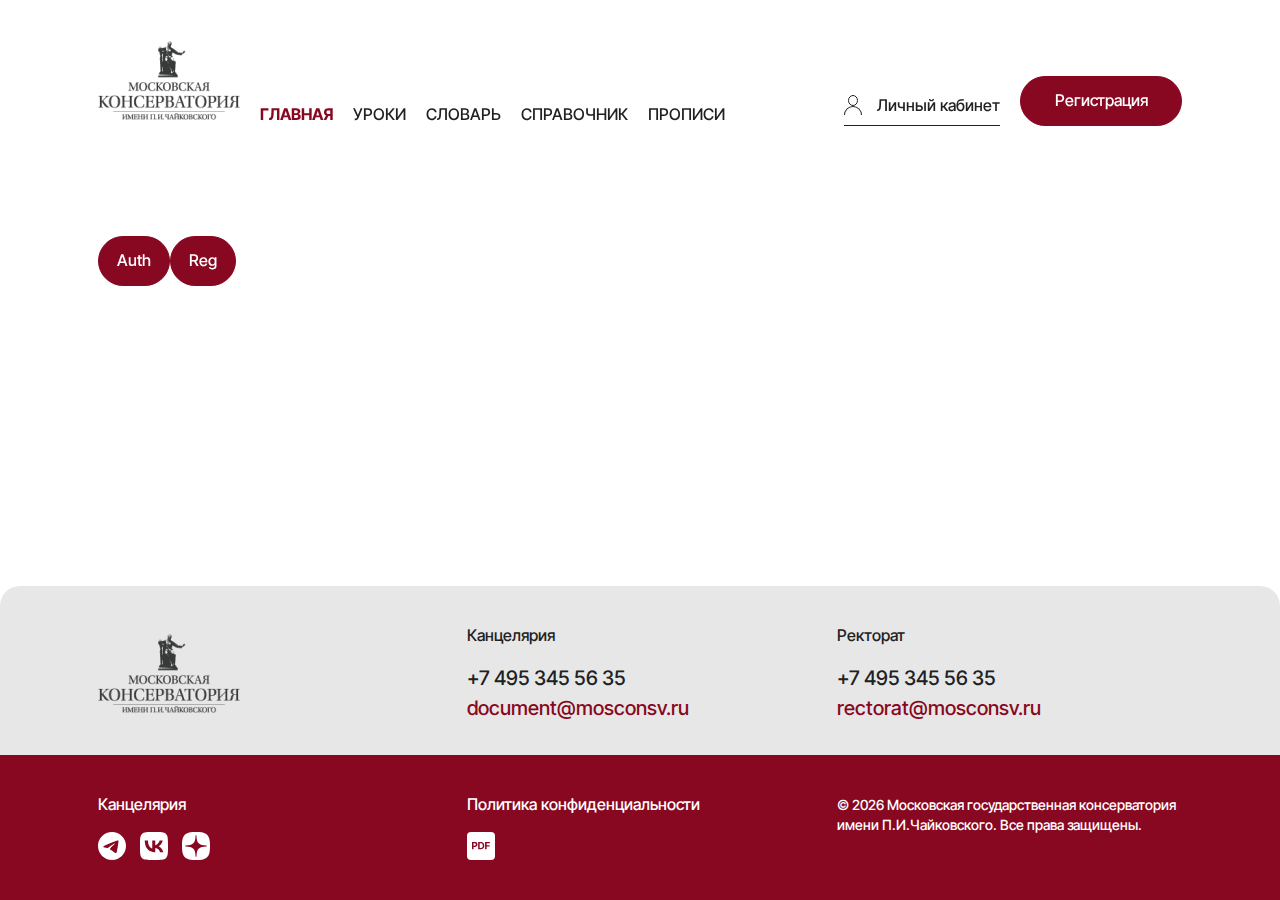
==== commit 97940007: "add all pages" ====
--- a/public/00-modal.html
+++ b/public/00-modal.html
@@ -28,11 +28,77 @@
 			<script>addBlock(`header`)</script>
 			<div id="headerWrap"></div>
 			<main>
-				<div class="section container"> <a class="btn btn-primary link-modal-js" href="#modal-auth">Auth</a><a class="btn btn-primary link-modal-js" href="#modal-reg">Reg</a>
+				<div class="section container"> <a class="btn btn-accent link-modal-js" href="#modal-auth">Auth</a><a class="btn btn-accent link-modal-js" href="#modal-reg">Reg</a>
 				</div>
 			</main>
-			<script>addBlock(`footer`)</script>
-			<div id="footerWrap"></div>
+			<footer class="footer">
+				<div class="footer__head">
+					<div class="container">
+						<div class="row">
+							<div class="col-md-4"><a href="/"><img class="res-i" src="img/logo.png" alt="" loading="lazy"/></a></div>
+							<div class="col-sm-6 col-md-4 col-lg">
+								<div class="footer__link">
+									<h6>Канцелярия</h6>
+									<a class="footer__tel" href="+74953455635">+7 495 345 56 35
+									</a>
+									<a class="footer__email" href="mailto:document@mosconsv.ru">document@mosconsv.ru
+									</a>
+								</div>
+							</div>
+							<div class="col-sm-6 col-md-4 col-lg">
+								<div class="footer__link">
+									<h6>Ректорат</h6>
+									<a class="footer__tel" href="+74953455635">+7 495 345 56 35
+									</a>
+									<a class="footer__email" href="mailto:rectorat@mosconsv.ru">rectorat@mosconsv.ru
+									</a>
+								</div>
+							</div>
+						</div>
+					</div>
+				</div>
+				<div class="footer__content">
+					<div class="container">
+						<div class="row">
+							<div class="col-md-4">
+								<div class="footer__link">
+									<h6>Канцелярия</h6>
+									<div class="soc">
+										<a class="soc__item" href="#" target="_blank">
+											<svg class="iconC iconC-telegram ">
+												<use xlink:href="img/svg/spriteC.svg#telegram"></use>
+											</svg>
+										</a>
+										<a class="soc__item" href="#" target="_blank">
+											<svg class="iconC iconC-vk ">
+												<use xlink:href="img/svg/spriteC.svg#vk"></use>
+											</svg>
+										</a>
+										<a class="soc__item" href="#" target="_blank">
+											<svg class="iconC iconC-dzen ">
+												<use xlink:href="img/svg/spriteC.svg#dzen"></use>
+											</svg>
+										</a>
+									</div>
+								</div>
+							</div>
+							<div class="col-sm-6 col-md-4 col-lg">
+								<div class="footer__link">
+									<h6>Политика конфиденциальности</h6>
+									<a class="footer__pdf" href="#">
+										<svg class="iconC iconC-pdf ">
+											<use xlink:href="img/svg/spriteC.svg#pdf"></use>
+										</svg>
+									</a>
+								</div>
+							</div>
+							<div class="col-sm-6 col-md-4 col-lg">
+								<div class="text">© <span></span> Московская государственная консерватория имени П.И.Чайковского. Все права защищены.</div>
+							</div>
+						</div>
+					</div>
+				</div>
+			</footer>
 		</div>
 		<!--  start modals-->
 		<div id="modal-auth" style="display: none">
--- a/public/css/main.min.css
+++ b/public/css/main.min.css
@@ -1 +1 @@
-@import "custom-bootstrap.min.css";:root{--animate-delay:1.2s;--bs-body-font-size:16px;--sPT:2.5rem;--sPB:2.8125rem;--sTPB:1.25rem;--fancybox-content-color:var(--bs-body-color);--swiperArrowSize:4.25rem;--swiperArrowPosition:calc(var(--swiperArrowSize)*-1/2);--swiperBorderColorDef:var(--bs-primary);--swiperColorDef:var(--bs-primary);--swiperBgDef:#fff;--swiperBorderColorDefHover:var(--bs-primary);--swiperColorDefHover:var(--bs-primary);--swiperBgDefHover:#fff}.fancybox__container{--fancybox-bg:rgba(58,59,60,.77)}.pixel-perfect{background-position:center 0;background-repeat:no-repeat;display:block;height:100%;left:0;margin-left:auto;margin-right:auto;opacity:0;overflow:hidden;pointer-events:none;position:absolute;right:0;top:0;width:100%;z-index:1000}body,html{font-size:var(--bs-body-font-size)}html{-webkit-text-size-adjust:100%;-webkit-tap-highlight-color:rgba(33,36,41,0)}body.fancybox-active,body[class*=fixed]{margin-right:var(--spacing-end)}body.fancybox-active .header,body[class*=fixed] .header{padding-right:var(--spacing-end)}body.loaded_hiding{--s:0.36s;opacity:0;pointer-events:none;transition:all var(--s) ease-in-out}body.loaded_hiding:before{display:none}body.loaded{opacity:1;pointer-events:visible}body:before{content:"";height:100%;position:absolute;width:100%;--s:0.36s;-webkit-backdrop-filter:blur(5px);backdrop-filter:blur(5px);background-color:rgba(33,33,33,.8);left:0;opacity:0;top:0;transition:all var(--s) ease-in-out;z-index:-1}body.fancybox-active{overflow:hidden}body[class*=fixed]{left:0;position:absolute;top:0;touch-action:none;width:100%;z-index:999;-webkit-overflow-scrolling:none;overflow:hidden;overscroll-behavior:none}body[class*=fixed]:before{opacity:.76;z-index:999}.main-wrapper{display:flex;flex-direction:column;min-height:100vh;overflow:hidden;position:relative;width:100%}main{flex-grow:1}.section{background-position:50%;background-repeat:no-repeat;background-size:cover;padding-bottom:var(--sPB);padding-top:var(--sPT)}.section-title{margin-bottom:var(--sTPB)}.mono{font-family:var(--bs-font-monospace)}.small{font-size:.875rem}.tdn{text-decoration:none!important}.ttu{text-transform:uppercase}.tdu{text-decoration:underline}.tdu:hover{text-decoration:none}.fw-300{font-weight:300}.fw-400{font-weight:400}.fw-900{font-weight:900}.fw-500{font-weight:500}.fw-600{font-weight:600}.fw-100{font-weight:100}.row--sm{--bg-gutter-x:1.25rem}.image-source-link{color:#98c3d1}.strong,strong{font-weight:700}ul{padding-left:0}.res-i,picture img{height:auto;max-width:100%}.img-bg{background-position:50%;background-repeat:no-repeat;background-size:cover;position:relative}.img-bg img{inset:0;-o-object-fit:cover;object-fit:cover;position:absolute}.bgs{background-position:50%;background-repeat:no-repeat;background-size:cover}.table{display:table}.tr{display:table-row}.td{display:table-cell}.tabs__btn-accordion{width:100%}.tabs__btn:hover{cursor:pointer}.tabs__content{display:none}.tabs__content.active{display:block}.invisible{border:0;height:1px;margin:-1px;padding:0;position:absolute;width:1px;clip:rect(0 0 0 0);overflow:hidden}.control-wrap{position:relative}.swiper-button-hand{background-color:var(--swiperBgDef);background-image:none;background-position:50%;background-repeat:no-repeat;background-size:cover;border:2px solid var(--swiperBorderColorDef);border-radius:50%;bottom:0;box-shadow:0 15px 60px rgba(0,0,0,.1);color:var(--swiperColorDef);height:var(--swiperArrowSize);margin:auto 0;outline:none!important;position:absolute;top:0;width:var(--swiperArrowSize);--s:0.36s;transition:all var(--s) ease-in-out;-webkit-user-select:none;-moz-user-select:none;user-select:none}.swiper-button-hand:hover{background-color:var(--swiperBgDefHover);border-color:var(--swiperBorderColorDefHover);color:var(--swiperColorDefHover)}.swiper-button-hand .icon{font-size:.75rem}.swiper-button-hand:after{display:none}.swiper-button-hand-next{right:var(--swiperArrowPosition)}.swiper-button-hand-prev{left:var(--swiperArrowPosition)}.swiper-pagination{text-align:center;width:100%}.swiper-pagination-bullet{background-color:#e6e6e6;border-radius:50%;height:8px;opacity:1;outline:none!important;width:8px;--s:0.36s;display:inline-block;margin-left:.5rem;margin-right:.3125rem;transition:all var(--s) ease-in-out}.swiper-pagination-bullet-active,.swiper-pagination-bullet:hover{background-color:var(--bs-primary)}picture{display:block}img.object-fit-js{display:block;height:100%;width:100%}.object-fit-js img,img.img-bg,img.object-fit-js{-o-object-fit:cover;object-fit:cover}a{--s:0.36s;transition:all var(--s) ease-in-out}.picture-bg,img.img-bg{z-index:-1}.picture-bg,.picture-bg .object-fit-js,img.img-bg,img.img-bg .object-fit-js{height:100%;left:0;position:absolute;top:0;width:100%}.bg-wrap{position:relative;z-index:2}.browsehappy{background:#000;color:#fff;font-size:10px;min-height:100px;padding-top:30px;position:absolute;top:0;width:100%;z-index:2000}iframe{border:none}::-webkit-calendar-picker-indicator{background-image:url('data:image/svg+xml;charset=utf-8,<svg xmlns="http://www.w3.org/2000/svg" width="16" height="15" viewBox="0 0 24 24"><path fill="%230d6efd" d="M20 3h-1V1h-2v2H7V1H5v2H4c-1.1 0-2 .9-2 2v16c0 1.1.9 2 2 2h16c1.1 0 2-.9 2-2V5c0-1.1-.9-2-2-2m0 18H4V8h16z"/></svg>')}.btn,.form-control,.form-select{box-shadow:none!important}.fancybox__content :focus:not(.carousel__button.is-close){outline:none!important}.form-check,.form-check-input,.form-switch{cursor:pointer}.img-wrap-center{align-items:center;display:flex;inset:0;justify-content:center;margin:auto;position:absolute}.img-wrap-center img{height:auto;max-height:100%;max-width:100%}.img-wrap-center img.object-fit-js{height:100%;-o-object-fit:cover;object-fit:cover;width:100%}.btn{--bs-btn-padding-x:1.125rem;--bs-btn-padding-y:0.6875rem;--bs-btn-font-size:0.61625rem;--bs-btn-font-weight:500;--bs-btn-line-height:1.21;--bs-btn-border-radius:1.925625rem}.h1,h1{font-size:2.5rem}.h3,h3{font-size:1.875rem}.footer{background-color:#e7e7e7;border-radius:1.25rem 1.25rem 0 0;margin-top:-1.0625rem;position:relative;text-align:center;z-index:1}.footer__row{--bs-gutter-y:var(--bs-gutter-x)}.footer__head{padding:2.5rem 0 2rem}.footer__head .row{--bs-gutter-y:2.875rem;align-items:center}.footer__link h6{margin-bottom:1.125rem}.footer__tel{color:#212121;display:block;font-size:1.25rem;line-height:1.5;max-width:-moz-max-content;max-width:max-content}.footer__tel:hover{color:#880721}.footer__email{color:#880721;display:block;font-size:1.25rem;line-height:1.5;max-width:-moz-max-content;max-width:max-content}.footer__email:hover{color:#212121}.footer__content{background-color:#880721;color:#fff;padding:2.5rem 0}.footer__content .row{--bs-gutter-y:4.3125rem}.footer .soc{justify-content:center}.footer .text{font-size:.875rem;line-height:1.42428571;margin-left:auto;margin-right:auto;max-width:23.75rem}.form-wrap__input-wrap{margin-bottom:.9375rem}.form-wrap__input{resize:none}.form-wrap__btn{cursor:pointer;margin-bottom:.9375rem}.form-wrap label{display:block;width:100%}input[type=number]{-moz-appearance:textfield}select::-ms-expand{display:none}input::-webkit-inner-spin-button,input::-webkit-outer-spin-button{-webkit-appearance:none;margin:0}.headerBlock{--sPT:0.125rem;--sPB:2.1875rem}.headerBlock__container{display:flex;flex-direction:column;position:relative}.headerBlock__container .bg{max-width:18.75rem;position:absolute;right:-12.125rem;top:6.75rem;width:100%;z-index:-1}.headerBlock h1{font-size:2.375rem;letter-spacing:-.04em;line-height:.9;margin-bottom:2rem;max-width:65.3125rem}.headerBlock h1 .underline{text-decoration-color:#880721;text-decoration-line:underline;text-decoration-style:solid;text-decoration-thickness:3px}.headerBlock .img{border-radius:1.25rem;max-width:29.875rem;width:100%}.soc{--bs-gutter-x:14px;--bs-gutter-y:m;display:flex;margin-left:calc(var(--bs-gutter-x)*-1/2);margin-right:calc(var(--bs-gutter-x)*-1/2);margin-top:calc(var(--bs-gutter-y)*-1)}.soc>*{margin-top:calc(var(--bs-gutter-y));padding-left:calc(var(--bs-gutter-x)/2);padding-right:calc(var(--bs-gutter-x)/2)}.soc__item{text-decoration:none!important;vertical-align:middle;--s:0.36s;display:grid;place-items:center;transition:all var(--s) ease-in-out}.soc .icon{font-size:1.875rem}.counter{counter-reset:num}.counter__item{position:relative}.counter__item:before{content:counter(num);counter-increment:num}.addBlock{border:1px solid;border-radius:23px;color:var(--color,#0d6efd);display:flex;overflow:hidden;position:relative}.addBlock input{border:none;color:inherit;height:2.8125rem;text-align:center}.addBlock__btn{background:none!important;background:transparent;border:none!important;border-radius:23px;box-shadow:none!important;color:inherit;height:2.8125rem;outline:none!important;position:relative;width:1.625rem}.addBlock__btn:after,.addBlock__btn:before{background-color:currentColor;content:"";height:2px;inset:0;margin:auto;position:absolute;width:10px}.addBlock__btn--plus:after{transform:rotate(90deg)}.search-block{position:relative}.search-block input{border:none!important;font-size:14px;outline:none!important;padding-bottom:.875rem;padding-left:1.875rem;padding-top:.875rem;width:100%}.search-block .icon{border:none!important;font-size:1.25rem}.search-block button{align-items:center;background:none!important;border:none!important;display:flex;height:100%;justify-content:center;left:0;position:absolute;top:0}.breadcrumb-item{width:auto}.item{background-color:#e7e7e7;display:flex;flex-direction:column}.item,.item__img-wrap{border-radius:1.25rem;overflow:hidden;position:relative}.item__img-wrap{display:block;--ratio:430/262;aspect-ratio:var(--ratio);margin-bottom:-3.875rem}.item__label{align-items:center;background-color:#880721;border-radius:3.125rem;color:#fff;display:flex;left:.9375rem;line-height:1.21;padding:.75rem 1.1875rem;position:absolute;top:1.125rem}.item__label .icon{fill:none;stroke:currentColor;stroke-width:1px;flex:0 0 auto;font-size:.3125rem;margin-right:.375rem}.item__label.done{background-color:#fff;color:#880721}.item__content{display:flex;flex-direction:column;flex-grow:1;padding:5.125rem 1.6875rem 1.5625rem 1.5625rem}.item__content h4{font-size:1.25rem;line-height:1;margin-bottom:2.375rem}.item__content p{font-size:.875rem;line-height:1.2;margin-bottom:auto}.item__content .row{align-items:flex-end;margin-top:.75rem}.item__content .row .col{font-size:.875rem}.item.active{background-color:#880721;color:#fff}.item.active .item__btn{--bs-btn-color:#fff;--bs-btn-border-color:#fff;--bs-btn-hover-color:#212121;--bs-btn-hover-bg:#fff;--bs-btn-hover-border-color:#fff;--bs-btn-active-color:#212121;--bs-btn-active-bg:#fff;--bs-btn-active-border-color:#fff;--bs-btn-disabled-color:#fff;--bs-btn-disabled-bg:transparent;--bs-btn-disabled-border-color:#fff}.page-head{padding-bottom:1.3125rem;padding-top:.75rem;position:relative}.page-head h1{letter-spacing:-.04em;line-height:1;margin-bottom:0}.page-head .bg{max-width:18.75rem;position:absolute;right:-12.125rem;top:6.75rem;width:100%;z-index:-1}.page-head--lg{padding-bottom:2.15625rem;padding-top:.75rem}.page-head--lg h1{line-height:1.21;margin-bottom:2.25rem}.page-head--lg p{font-size:1.25rem;letter-spacing:-.02em;line-height:1.21;margin-bottom:0;max-width:69.8125rem}:root{--fancybox-content-bg:none}.fancybox__content>.f-button.is-close-btn{display:none}.fancybox__content{max-width:100%;padding:0}.modal-win{background-color:#fff;border-radius:1.25rem;max-width:100%;padding:3.125rem 1.75rem 2.0625rem;position:relative;width:54.375rem}.modal-win .mfp-close{color:#0d6efd;font-size:40px;font-weight:100}.modal-win p{font-size:1rem;line-height:1.21;margin-bottom:2.875rem}.modal-win .form-wrap{margin:0 auto;max-width:26.875rem}.modal-win .form-wrap__title{font-size:1.25rem;font-weight:700;letter-spacing:-.02em;line-height:1;margin-bottom:2.5625rem}.modal-win .form-wrap__input-wrap{margin-bottom:.625rem}.modal-win .form-wrap__input{border-color:#212121;border-radius:6.25rem;color:#212121;padding:.625rem 1.9375rem}.modal-win .form-wrap__input::-moz-placeholder{color:#212121}.modal-win .form-wrap__input::placeholder{color:#212121}.modal-win .form-wrap__input:focus{border-color:#880721}.modal-win .form-wrap__btn{--bs-btn-padding-x:2.0625rem;--bs-btn-padding-y:0.896875rem;--bs-btn-font-size:1rem;--bs-btn-border-radius:3.125rem;margin-bottom:1.1875rem;width:100%}.modal-win .form-wrap__text{color:rgba(0,0,0,.5);text-align:center}.modal-win .form-wrap__text a{color:#212121}.modal-win .form-wrap__text a:hover{color:#880721}a{outline:0!important}.modal-form{position:relative}#foot-dialog h3{font-size:2.25em}.mfp-close{background:0 0;border:0;border-radius:50%;box-shadow:none;color:#212121;cursor:pointer;display:block;font-family:Arial,Baskerville,monospace;font-size:28px;font-size:50px;font-style:normal;font-weight:100;height:56px;line-height:56px;margin-right:-5px;margin-top:-5px;opacity:.65;opacity:1;outline:0;overflow:visible;padding:0;position:absolute;right:0;text-align:center;text-decoration:none;top:0;-webkit-user-select:none;-moz-user-select:none;user-select:none;width:56px;z-index:1046;--s:0.36s;transition:all var(--s) ease-in-out}.polite .link{color:#0d6efd;cursor:pointer;text-decoration:underline}.polite .link :hover{display:none}.fancybox__container{min-height:100%;transform:none!important;width:100%!important}.fancybox-throwOutUp{animation:fancybox-throwOutUp .25s ease both}.fancybox-throwOutDown{animation:fancybox-throwOutDown .25s ease both}@keyframes fancybox-throwOutUp{0%{opacity:0;transform:translate3d(0,-5%,0)}to{opacity:1;transform:translateZ(0)}}@keyframes fancybox-throwOutDown{to{opacity:0;transform:translate3d(0,10%,0)}}.sCatalog__row{--bs-gutter-y:var(--bs-gutter-x)}.sCatalog__slide{height:auto}.product-item{background:#fff;border:1px solid #e2e2e2;border-radius:15px;display:flex;flex-direction:column;min-height:100%;overflow:hidden;position:relative}.product-item__img-wrap{display:block;position:relative;--ratio:190/298;aspect-ratio:var(--ratio)}.product-item__caption{display:flex;flex-direction:column;flex-grow:1;padding:1.25rem}.sCompanion{--sPT:0rem;--sPB:1.09375rem;--sTPB:2.25rem}.sCompanion__row{--bs-gutter-x:0.625rem;--bs-gutter-y:0.625rem}.sCompanion .section-title{margin-left:auto;margin-right:auto;max-width:66.0625rem}.sCompanion .section-title h3{color:#880721;letter-spacing:-.02em;line-height:1}.sCompanion .section-title h3 span{color:#d21f00}.sCompanion__card{display:block;position:relative;--ratio:265/161;align-items:flex-end;aspect-ratio:var(--ratio);border-radius:1.25rem;display:flex;overflow:hidden;padding:1rem;z-index:1}.sCompanion__card:after{background-color:rgba(0,0,0,.5);content:"";display:block;height:100%;left:0;position:absolute;top:0;width:100%;z-index:-1}.sCompanion__card h5{color:#fff;font-weight:700;margin-bottom:0;max-width:23.5625rem}.sConditionals{--sPT:1.0625rem;--sPB:2.1875rem;--sTPB:2.1875rem}.sConditionals__row{--bs-gutter-x:0.4625rem;--bs-gutter-y:0.625rem}.sConditionals__item{align-items:center;border:1px solid #212121;border-radius:3.125rem;display:flex;justify-content:center;padding:.5rem 2rem}.sConditionals__item img{flex:0 0 auto;margin-right:.625rem}.sContact__row{--bs-gutter-y:var(--bs-gutter-x)}.sContact__slide{height:auto}.sContent__row{--bs-gutter-y:var(--bs-gutter-x)}.sContent__slide{height:auto}.sForm__row{--bs-gutter-y:var(--bs-gutter-x)}.sForm__slide{height:auto}.sLessonBody{--sPT:1.375rem;--sPB:1.0625rem;--sTPB:2.0625rem}.sLessonBody ul{border-top:1px solid #212121;list-style-type:none;margin-bottom:0}.sLessonBody ul li{border-bottom:1px solid #212121;padding:1rem 0}.sLessonBody ul h6{color:#880721;font-weight:700}.sLessonBody ul h6,.sLessonBody ul p{letter-spacing:-.02em;line-height:1.1875;margin-bottom:0}.sLessonHead{--sPT:1.3125rem;--sPB:1.375rem}.sLessonHead__wrap{align-items:flex-end;border-radius:1.25rem;display:flex;margin-bottom:2.0625rem;min-height:15.4375rem;overflow:hidden;padding:.625rem}.sLessonHead__wrap .row{--bs-gutter-x:0.875rem;flex-grow:1}.sLessonHead__btn .icon{font-size:.5rem;margin-left:.375rem}.sLessonHead p{font-size:1rem;line-height:1.21;margin-bottom:0}.sLessons{--sPT:1.09375rem;--sPB:1.0625rem;--sTPB:2.25rem}.sLessons__row{--bs-gutter-x:0.625rem;--bs-gutter-y:0.5625rem}.sLessons .section-title h3{line-height:1.21;margin-bottom:0}.sLessons .item{min-height:23rem}.sReview{--sPT:2.25rem;--sPB:3.4375rem;background-color:#880721;color:#fff;overflow:hidden}.sReview__container{position:relative;z-index:1}.sReview__container .bg{max-width:31.25rem;position:absolute;right:-270px;top:290px;width:100%;z-index:-1}.sReview__row{--bs-gutter-y:2.625rem}.sReview__col{display:flex;flex-direction:column}.sReview h3{margin-bottom:2.625rem}.sReview__content-wrap{align-items:center;display:flex;flex-direction:column;gap:.625rem}.sReview__content{-webkit-backdrop-filter:blur(40px);backdrop-filter:blur(40px);background-color:hsla(0,0%,100%,.1);border-radius:1.25rem;display:flex;flex-direction:column;flex-grow:1;justify-content:space-between;min-height:16.375rem;padding:1.5625rem}.sReview__content:nth-child(2n){flex-direction:column-reverse}.sReview__content p{margin-bottom:0}.sReview__user{align-items:center;display:flex}.sReview__user img{border:4px solid #fff;border-radius:50%;flex:0 0 auto;margin-right:1.4375rem;max-width:3.8125rem;width:100%}.sReview .swiper-pagination{align-items:center;display:flex;gap:.625rem;text-align:left}.sReview .swiper-pagination-bullet{align-items:center;background-color:transparent;border:1px solid #fff;color:#fff;cursor:pointer;display:flex;height:3.125rem;justify-content:center;margin:0;width:3.125rem}.sReview .swiper-pagination-bullet-active,.sReview .swiper-pagination-bullet:hover{background-color:#fff;border-color:#fff;color:#880721}.menu{list-style:none;margin-bottom:0;max-width:100%;position:relative}.menu li{padding:0}.menu li.current-menu-item a{color:#880721;font-weight:700}.menu a{color:#212121;display:block;padding:0 calc(var(--bs-gutter-x)/2);text-transform:uppercase}.menu a:hover{color:#880721;font-weight:700}.toggle-menu-mobile{--h:0.0625rem;--color:#212121;--position:calc(var(--h)*9);cursor:pointer;display:block;font-size:47px;height:calc(var(--h)*20);position:relative;width:1em}.toggle-menu-mobile.on span{--color:transparent}.toggle-menu-mobile.on{--position:0;--rotate:45deg}.toggle-menu-mobile span:after,.toggle-menu-mobile span:before{content:"";left:0;position:absolute}.toggle-menu-mobile span{bottom:0;display:block;margin-bottom:auto;margin-top:auto;position:absolute;top:0}.toggle-menu-mobile span:before{top:var(--position);transform:rotate(var(--rotate,0))}.toggle-menu-mobile span:after{bottom:var(--position);transform:rotate(calc(var(--rotate, 0)*-1))}.toggle-menu-mobile span,.toggle-menu-mobile span:after,.toggle-menu-mobile span:before{backface-visibility:hidden;background-color:var(--color);height:var(--h);transform-origin:50% 50%;transition:all .3s;width:1em}.top-nav{padding:2.3125rem 0 1.875rem}.top-nav__row{--bs-gutter-x:1.25rem;--bs-gutter-y:1.375rem;align-items:center}.top-nav__slide{height:auto}.top-nav__btn{--bs-btn-padding-x:2.0625rem;--bs-btn-padding-y:0.896875rem;--bs-btn-font-size:1rem;--bs-btn-border-radius:3.125rem;display:block;width:100%}.top-nav__link{align-items:flex-end;color:#212121;display:flex;font-weight:500;line-height:1.21}.top-nav__link .iconC{flex:0 0 auto;margin-right:.9375rem}.top-nav__link .icon{fill:none;stroke:currentColor;stroke-width:1px;flex:0 0 auto;margin-left:.75rem}.top-nav__link--logout,.top-nav__link:hover{color:#880721}.topLine__row{--bs-gutter-y:var(--bs-gutter-x)}.topLine__slide{height:auto}@media (min-width:576px){.headerBlock h1{font-size:2.5rem}.modal-text{max-width:1000px}.sCompanion__card{padding:1.125rem 1.625rem}}@media (min-width:768px){:root{--sPT:5rem;--sPB:5.625rem;--sTPB:2.5rem}.btn{--bs-btn-padding-x:1.125rem;--bs-btn-padding-y:0.896875rem;--bs-btn-font-size:1rem;--bs-btn-border-radius:3.125rem}.sCompanion__card{--ratio:430/262}.top-nav__btn{--bs-btn-padding-x:2.09375rem;--bs-btn-padding-y:0.896875rem;--bs-btn-font-size:1rem;--bs-btn-border-radius:3.125rem}}@media (min-width:992px){.wow{visibility:hidden}.h1,h1{font-size:6.25rem}.h3,h3{font-size:2.5rem}.footer{margin-top:-4.9375rem;text-align:left}.footer .soc{justify-content:flex-start}.footer .text{margin-left:0;margin-right:0}.headerBlock{--sPT:3.2375rem;--sPB:3.125rem}.headerBlock__container .bg{max-width:68.25rem;right:-50.125rem;top:-21.25rem}.headerBlock h1{font-size:4.9375rem;margin-bottom:8rem}.headerBlock .img{bottom:-3.75rem;position:absolute;right:-13.9125rem}.item__label{left:1.5625rem;padding:.9375rem 2.0625rem;top:1.5625rem}.item__label .icon{font-size:.5625rem;margin-right:.625rem}.item__content h4{font-size:1.875rem}.item__content p{font-size:1rem}.item__content .row .col{font-size:1rem}.item__btn{--bs-btn-padding-x:1.875rem}.page-head{padding-bottom:2.625rem;padding-top:2.9125rem}.page-head .bg{max-width:68.25rem;right:-50.125rem;top:-21.25rem}.page-head--lg{padding-bottom:5.46875rem;padding-top:3.75rem}.page-head--lg h1{margin-bottom:7.3125rem}.page-head--lg p{font-size:1.875rem}.modal-win{padding:3.6875rem 1.75rem 2.5625rem}.modal-win p{font-size:1.25rem;margin-bottom:4.6875rem}.modal-win .form-wrap__title{font-size:2.5rem;margin-bottom:4.3125rem}.modal-win .form-wrap__input-wrap{margin-bottom:2.125rem}.modal-win .form-wrap__btn{margin-bottom:2.125rem}.sCompanion{--sPT:1.05rem;--sPB:1.71875rem;--sTPB:6.2875rem}.sConditionals{--sPT:1.9375rem;--sPB:3.75rem;--sTPB:3.5rem}.sLessonBody{--sPT:1.9125rem;--sPB:1.75rem;--sTPB:3.375rem}.sLessonBody ul li{padding:1.125rem 0}.sLessonHead{--sPT:1.75rem;--sPB:1.3125rem}.sLessonHead__wrap{margin-bottom:3.525rem;min-height:16.375rem;padding:1.375rem 1.5625rem}.sLessonHead__btn{--bs-btn-padding-x:1.725rem}.sLessonHead__btn .icon{font-size:.875rem;margin-left:.625rem}.sLessonHead p{font-size:1.25rem}.sLessons{--sPT:1.71875rem;--sPB:1.9375rem;--sTPB:3.4375rem}.sLessons .item{min-height:37.375rem}.sReview{--sPT:4.4375rem;--sPB:9.375rem}.sReview__container .bg{max-width:68.25rem;right:-310px;top:-230px}.sReview h3{margin-bottom:auto}.sReview__content-wrap{flex-direction:row}.menu{display:flex;text-align:center;--bs-gutter-x:20px;--bs-gutter-y:0;flex-wrap:wrap;margin-left:calc(var(--bs-gutter-x)*-1/2);margin-right:calc(var(--bs-gutter-x)*-1/2);margin-top:calc(var(--bs-gutter-y)*-1)}.menu>*{margin-top:calc(var(--bs-gutter-y));padding-left:calc(var(--bs-gutter-x)/2);padding-right:calc(var(--bs-gutter-x)/2)}.top-nav__row{align-items:flex-end}.top-nav__link{border-bottom:1px solid;padding-bottom:.625rem}}@media (min-width:1200px){.headerBlock .img{bottom:-1.75rem;right:-1.9125rem}.item__content .row .col{font-size:1.25rem}}@media (min-width:1400px){.headerBlock h1{font-size:6.25rem}.headerBlock .img{bottom:1.25rem;right:1.6875rem}.menu{--bs-gutter-x:51.1px}.top-nav__row{--bs-gutter-x:2.5rem}.top-nav .menu-mobile{margin-left:1.5625rem}}@media (max-width:991.98px){.footer__tel{margin:0 auto}.footer__email{margin:0 auto}.fancybox__slide:before{content:unset}.menu-mobile{background-color:#fff;position:fixed!important;right:0;top:0;width:100%;z-index:999;--s:0.6s;transition:all var(--s) ease-in-out;will-change:transform}.menu-mobile:not(.active){transform:translate3d(120%,0,0);--opacity:0}.menu-mobile:not(.active) .toggle-menu-mobile{opacity:0}.menu-mobile .toggle-menu-mobile{color:#fff;font-size:1.25rem;position:absolute;right:1.6875rem;top:1.6875rem;z-index:9999}.menu-mobile .toggle-menu-mobile span:after,.menu-mobile .toggle-menu-mobile span:before{--color:#212121}.menu-mobile__inner{overflow-x:hidden;overflow-y:auto;padding:calc(env(safe-area-inset-top, 0px) + 2.5625rem) 0 calc(env(safe-area-inset-bottom, 0px) + 2.5625rem);-webkit-overflow-scrolling:touch;height:100vh}.menu-mobile.active .toggle-menu-mobile{opacity:1}.menu-mobile ul{margin-bottom:2.375rem;position:relative;text-align:center}.menu-mobile li{border-top:1px solid hsla(0,0%,100%,.13);display:block;margin:0}.menu-mobile li:not(:last-child){margin-bottom:2.1875rem}.menu-mobile li a{display:block;margin:0 auto;max-width:-moz-max-content;max-width:max-content}.menu-mobile .top-nav__link{border-top:1px solid #212121;justify-content:center;padding:1.125rem 0}.menu-mobile .top-nav__link:last-of-type{border-bottom:1px solid #212121}.top-nav__col{margin:0;padding:0}}@media (max-width:575.98px){.sCompanion .section-title h3{font-size:1.25rem}.sCompanion__card h5{font-size:1rem;max-width:12.76175rem}}@media (hover:hover){.custom-scroll{scrollbar-color:var(--bs-primary) transparent;scrollbar-width:auto}.custom-scroll::-webkit-scrollbar{width:4px}.custom-scroll::-webkit-scrollbar-track{background:transparent}.custom-scroll::-webkit-scrollbar-thumb{background-color:var(--bs-primary);border:0 solid transparent;border-radius:16px}}+@import "custom-bootstrap.min.css";:root{--animate-delay:1.2s;--bs-body-font-size:16px;--sPT:2.5rem;--sPB:2.8125rem;--sTPB:1.25rem;--fancybox-content-color:var(--bs-body-color);--swiperArrowSize:4.25rem;--swiperArrowPosition:calc(var(--swiperArrowSize)*-1/2);--swiperBorderColorDef:var(--bs-primary);--swiperColorDef:var(--bs-primary);--swiperBgDef:#fff;--swiperBorderColorDefHover:var(--bs-primary);--swiperColorDefHover:var(--bs-primary);--swiperBgDefHover:#fff}.fancybox__container{--fancybox-bg:rgba(58,59,60,.77)}.pixel-perfect{background-position:center 0;background-repeat:no-repeat;display:block;height:100%;left:0;margin-left:auto;margin-right:auto;opacity:0;overflow:hidden;pointer-events:none;position:absolute;right:0;top:0;width:100%;z-index:1000}body,html{font-size:var(--bs-body-font-size)}html{-webkit-text-size-adjust:100%;-webkit-tap-highlight-color:rgba(33,36,41,0)}body.fancybox-active,body[class*=fixed]{margin-right:var(--spacing-end)}body.fancybox-active .header,body[class*=fixed] .header{padding-right:var(--spacing-end)}body.loaded_hiding{--s:0.36s;opacity:0;pointer-events:none;transition:all var(--s) ease-in-out}body.loaded_hiding:before{display:none}body.loaded{opacity:1;pointer-events:visible}body:before{content:"";height:100%;position:absolute;width:100%;--s:0.36s;-webkit-backdrop-filter:blur(5px);backdrop-filter:blur(5px);background-color:rgba(33,33,33,.8);left:0;opacity:0;top:0;transition:all var(--s) ease-in-out;z-index:-1}body.fancybox-active{overflow:hidden}body[class*=fixed]{left:0;position:absolute;top:0;touch-action:none;width:100%;z-index:999;-webkit-overflow-scrolling:none;overflow:hidden;overscroll-behavior:none}body[class*=fixed]:before{opacity:.76;z-index:999}.main-wrapper{display:flex;flex-direction:column;min-height:100vh;overflow:hidden;position:relative;width:100%}main{flex-grow:1}.section{background-position:50%;background-repeat:no-repeat;background-size:cover;padding-bottom:var(--sPB);padding-top:var(--sPT)}.section-title{margin-bottom:var(--sTPB)}.mono{font-family:var(--bs-font-monospace)}.small{font-size:.875rem}.tdn{text-decoration:none!important}.ttu{text-transform:uppercase}.tdu{text-decoration:underline}.tdu:hover{text-decoration:none}.fw-300{font-weight:300}.fw-400{font-weight:400}.fw-900{font-weight:900}.fw-500{font-weight:500}.fw-600{font-weight:600}.fw-100{font-weight:100}.row--sm{--bg-gutter-x:1.25rem}.image-source-link{color:#98c3d1}.strong,strong{font-weight:700}ul{padding-left:0}.res-i,picture img{height:auto;max-width:100%}.img-bg{background-position:50%;background-repeat:no-repeat;background-size:cover;position:relative}.img-bg img{inset:0;-o-object-fit:cover;object-fit:cover;position:absolute}.bgs{background-position:50%;background-repeat:no-repeat;background-size:cover}.table{display:table}.tr{display:table-row}.td{display:table-cell}.tabs__btn-accordion{width:100%}.tabs__btn:hover{cursor:pointer}.tabs__content{display:none}.tabs__content.active{display:block}.invisible{border:0;height:1px;margin:-1px;padding:0;position:absolute;width:1px;clip:rect(0 0 0 0);overflow:hidden}.control-wrap{position:relative}.swiper-button-hand{background-color:var(--swiperBgDef);background-image:none;background-position:50%;background-repeat:no-repeat;background-size:cover;border:2px solid var(--swiperBorderColorDef);border-radius:50%;bottom:0;box-shadow:0 15px 60px rgba(0,0,0,.1);color:var(--swiperColorDef);height:var(--swiperArrowSize);margin:auto 0;outline:none!important;position:absolute;top:0;width:var(--swiperArrowSize);--s:0.36s;transition:all var(--s) ease-in-out;-webkit-user-select:none;-moz-user-select:none;user-select:none}.swiper-button-hand:hover{background-color:var(--swiperBgDefHover);border-color:var(--swiperBorderColorDefHover);color:var(--swiperColorDefHover)}.swiper-button-hand .icon{font-size:.75rem}.swiper-button-hand:after{display:none}.swiper-button-hand-next{right:var(--swiperArrowPosition)}.swiper-button-hand-prev{left:var(--swiperArrowPosition)}.swiper-pagination{text-align:center;width:100%}.swiper-pagination-bullet{background-color:#e6e6e6;border-radius:50%;height:8px;opacity:1;outline:none!important;width:8px;--s:0.36s;display:inline-block;margin-left:.5rem;margin-right:.3125rem;transition:all var(--s) ease-in-out}.swiper-pagination-bullet-active,.swiper-pagination-bullet:hover{background-color:var(--bs-primary)}picture{display:block}img.object-fit-js{display:block;height:100%;width:100%}.object-fit-js img,img.img-bg,img.object-fit-js{-o-object-fit:cover;object-fit:cover}a{--s:0.36s;transition:all var(--s) ease-in-out}.picture-bg,img.img-bg{z-index:-1}.picture-bg,.picture-bg .object-fit-js,img.img-bg,img.img-bg .object-fit-js{height:100%;left:0;position:absolute;top:0;width:100%}.bg-wrap{position:relative;z-index:2}.browsehappy{background:#000;color:#fff;font-size:10px;min-height:100px;padding-top:30px;position:absolute;top:0;width:100%;z-index:2000}iframe{border:none}::-webkit-calendar-picker-indicator{background-image:url('data:image/svg+xml;charset=utf-8,<svg xmlns="http://www.w3.org/2000/svg" width="16" height="15" viewBox="0 0 24 24"><path fill="%230d6efd" d="M20 3h-1V1h-2v2H7V1H5v2H4c-1.1 0-2 .9-2 2v16c0 1.1.9 2 2 2h16c1.1 0 2-.9 2-2V5c0-1.1-.9-2-2-2m0 18H4V8h16z"/></svg>')}.btn,.form-control,.form-select{box-shadow:none!important}.fancybox__content :focus:not(.carousel__button.is-close){outline:none!important}.form-check,.form-check-input,.form-switch{cursor:pointer}.img-wrap-center{align-items:center;display:flex;inset:0;justify-content:center;margin:auto;position:absolute}.img-wrap-center img{height:auto;max-height:100%;max-width:100%}.img-wrap-center img.object-fit-js{height:100%;-o-object-fit:cover;object-fit:cover;width:100%}.btn{--bs-btn-padding-x:1.125rem;--bs-btn-padding-y:0.6875rem;--bs-btn-font-size:0.61625rem;--bs-btn-font-weight:500;--bs-btn-line-height:1.21;--bs-btn-border-radius:1.925625rem}.h1,h1{font-size:2.5rem}.h3,h3{font-size:1.875rem}h5{font-size:1rem}.footer{background-color:#e7e7e7;border-radius:1.25rem 1.25rem 0 0;margin-top:-1.0625rem;position:relative;text-align:center;z-index:1}.footer__row{--bs-gutter-y:var(--bs-gutter-x)}.footer__head{padding:2.5rem 0 2rem}.footer__head .row{--bs-gutter-y:2.875rem;align-items:center}.footer__link h6{margin-bottom:1.125rem}.footer__tel{color:#212121;display:block;font-size:1.25rem;line-height:1.5;max-width:-moz-max-content;max-width:max-content}.footer__tel:hover{color:#880721}.footer__email{color:#880721;display:block;font-size:1.25rem;line-height:1.5;max-width:-moz-max-content;max-width:max-content}.footer__email:hover{color:#212121}.footer__content{background-color:#880721;color:#fff;padding:2.5rem 0}.footer__content .row{--bs-gutter-y:4.3125rem}.footer .soc{justify-content:center}.footer .text{font-size:.875rem;line-height:1.42428571;margin-left:auto;margin-right:auto;max-width:23.75rem}.form-wrap__input-wrap{margin-bottom:.9375rem}.form-wrap__input{resize:none}.form-wrap__btn{cursor:pointer;margin-bottom:.9375rem}.form-wrap label{display:block;width:100%}input[type=number]{-moz-appearance:textfield}select::-ms-expand{display:none}input::-webkit-inner-spin-button,input::-webkit-outer-spin-button{-webkit-appearance:none;margin:0}.headerBlock{--sPT:0.125rem;--sPB:2.1875rem}.headerBlock__container{display:flex;flex-direction:column;position:relative}.headerBlock__container .bg{max-width:18.75rem;position:absolute;right:-12.125rem;top:6.75rem;width:100%;z-index:-1}.headerBlock h1{font-size:2.375rem;letter-spacing:-.04em;line-height:.9;margin-bottom:2rem;max-width:65.3125rem}.headerBlock h1 .underline{text-decoration-color:#880721;text-decoration-line:underline;text-decoration-style:solid;text-decoration-thickness:3px}.headerBlock .img{border-radius:1.25rem;max-width:29.875rem;width:100%}.soc{--bs-gutter-x:14px;--bs-gutter-y:m;display:flex;margin-left:calc(var(--bs-gutter-x)*-1/2);margin-right:calc(var(--bs-gutter-x)*-1/2);margin-top:calc(var(--bs-gutter-y)*-1)}.soc>*{margin-top:calc(var(--bs-gutter-y));padding-left:calc(var(--bs-gutter-x)/2);padding-right:calc(var(--bs-gutter-x)/2)}.soc__item{text-decoration:none!important;vertical-align:middle;--s:0.36s;display:grid;place-items:center;transition:all var(--s) ease-in-out}.soc .icon{font-size:1.875rem}.counter{counter-reset:num}.counter__item{position:relative}.counter__item:before{content:counter(num);counter-increment:num}.addBlock{border:1px solid;border-radius:23px;color:var(--color,#0d6efd);display:flex;overflow:hidden;position:relative}.addBlock input{border:none;color:inherit;height:2.8125rem;text-align:center}.addBlock__btn{background:none!important;background:transparent;border:none!important;border-radius:23px;box-shadow:none!important;color:inherit;height:2.8125rem;outline:none!important;position:relative;width:1.625rem}.addBlock__btn:after,.addBlock__btn:before{background-color:currentColor;content:"";height:2px;inset:0;margin:auto;position:absolute;width:10px}.addBlock__btn--plus:after{transform:rotate(90deg)}.search-block{position:relative}.search-block input{border:none!important;font-size:14px;outline:none!important;padding-bottom:.875rem;padding-left:1.875rem;padding-top:.875rem;width:100%}.search-block .icon{border:none!important;font-size:1.25rem}.search-block button{align-items:center;background:none!important;border:none!important;display:flex;height:100%;justify-content:center;left:0;position:absolute;top:0}.breadcrumb-item{width:auto}.item{background-color:#e7e7e7;display:flex;flex-direction:column}.item,.item__img-wrap{border-radius:1.25rem;overflow:hidden;position:relative}.item__img-wrap{display:block;--ratio:430/262;aspect-ratio:var(--ratio);margin-bottom:-3.875rem}.item__label{align-items:center;background-color:#880721;border-radius:3.125rem;color:#fff;display:flex;left:.9375rem;line-height:1.21;padding:.75rem 1.1875rem;position:absolute;top:1.125rem}.item__label .icon{fill:none;stroke:currentColor;stroke-width:1px;flex:0 0 auto;font-size:.3125rem;margin-right:.375rem}.item__label.done{background-color:#fff;color:#880721}.item__content{display:flex;flex-direction:column;flex-grow:1;padding:5.125rem 1.6875rem 1.5625rem 1.5625rem}.item__content h4{font-size:1.25rem;line-height:1;margin-bottom:2.375rem}.item__content p{font-size:.875rem;line-height:1.2;margin-bottom:auto}.item__content .row{align-items:flex-end;margin-top:.75rem}.item__content .row .col{font-size:.875rem}.item.active{background-color:#880721;color:#fff}.item.active .item__btn{--bs-btn-color:#fff;--bs-btn-border-color:#fff;--bs-btn-hover-color:#212121;--bs-btn-hover-bg:#fff;--bs-btn-hover-border-color:#fff;--bs-btn-active-color:#212121;--bs-btn-active-bg:#fff;--bs-btn-active-border-color:#fff;--bs-btn-disabled-color:#fff;--bs-btn-disabled-bg:transparent;--bs-btn-disabled-border-color:#fff}.page-head{padding-bottom:1.3125rem;padding-top:.75rem;position:relative}.page-head h1{letter-spacing:-.04em;line-height:1;margin-bottom:0}.page-head .bg{max-width:18.75rem;position:absolute;right:-12.125rem;top:6.75rem;width:100%;z-index:-1}.page-head--lg{padding-bottom:2.15625rem;padding-top:.75rem}.page-head--lg h1{line-height:1.21;margin-bottom:2.25rem}.page-head--lg p{font-size:1.25rem;letter-spacing:-.02em;line-height:1.21;margin-bottom:0;max-width:69.8125rem}.page-head.gray-text h1{color:rgba(33,33,33,.3)}.conditionalItem{align-items:center;border:1px solid #212121;border-radius:3.125rem;display:flex;justify-content:center;padding:.5rem 2rem}.conditionalItem img{flex:0 0 auto;margin-right:.625rem}:root{--fancybox-content-bg:none}.fancybox__content>.f-button.is-close-btn{display:none}.fancybox__content{max-width:100%;padding:0}.modal-win{background-color:#fff;border-radius:1.25rem;max-width:100%;padding:3.125rem 1.75rem 2.0625rem;position:relative;width:54.375rem}.modal-win .mfp-close{color:#0d6efd;font-size:40px;font-weight:100}.modal-win p{font-size:1rem;line-height:1.21;margin-bottom:2.875rem}.modal-win .form-wrap{margin:0 auto;max-width:26.875rem}.modal-win .form-wrap__title{font-size:1.25rem;font-weight:700;letter-spacing:-.02em;line-height:1;margin-bottom:2.5625rem}.modal-win .form-wrap__input-wrap{margin-bottom:.625rem}.modal-win .form-wrap__input{border-color:#212121;border-radius:6.25rem;color:#212121;padding:.625rem 1.9375rem}.modal-win .form-wrap__input::-moz-placeholder{color:#212121}.modal-win .form-wrap__input::placeholder{color:#212121}.modal-win .form-wrap__input:focus{border-color:#880721}.modal-win .form-wrap__btn{--bs-btn-padding-x:2.0625rem;--bs-btn-padding-y:0.896875rem;--bs-btn-font-size:1rem;--bs-btn-border-radius:3.125rem;margin-bottom:1.1875rem;width:100%}.modal-win .form-wrap__text{color:rgba(0,0,0,.5);text-align:center}.modal-win .form-wrap__text a{color:#212121}.modal-win .form-wrap__text a:hover{color:#880721}a{outline:0!important}.modal-form{position:relative}#foot-dialog h3{font-size:2.25em}.mfp-close{background:0 0;border:0;border-radius:50%;box-shadow:none;color:#212121;cursor:pointer;display:block;font-family:Arial,Baskerville,monospace;font-size:28px;font-size:50px;font-style:normal;font-weight:100;height:56px;line-height:56px;margin-right:-5px;margin-top:-5px;opacity:.65;opacity:1;outline:0;overflow:visible;padding:0;position:absolute;right:0;text-align:center;text-decoration:none;top:0;-webkit-user-select:none;-moz-user-select:none;user-select:none;width:56px;z-index:1046;--s:0.36s;transition:all var(--s) ease-in-out}.polite .link{color:#0d6efd;cursor:pointer;text-decoration:underline}.polite .link :hover{display:none}.fancybox__container{min-height:100%;transform:none!important;width:100%!important}.fancybox-throwOutUp{animation:fancybox-throwOutUp .25s ease both}.fancybox-throwOutDown{animation:fancybox-throwOutDown .25s ease both}@keyframes fancybox-throwOutUp{0%{opacity:0;transform:translate3d(0,-5%,0)}to{opacity:1;transform:translateZ(0)}}@keyframes fancybox-throwOutDown{to{opacity:0;transform:translate3d(0,10%,0)}}.sCatalog__row{--bs-gutter-y:var(--bs-gutter-x)}.sCatalog__slide{height:auto}.product-item{background:#fff;border:1px solid #e2e2e2;border-radius:15px;display:flex;flex-direction:column;min-height:100%;overflow:hidden;position:relative}.product-item__img-wrap{display:block;position:relative;--ratio:190/298;aspect-ratio:var(--ratio)}.product-item__caption{display:flex;flex-direction:column;flex-grow:1;padding:1.25rem}.sCompanion{--sPT:0rem;--sPB:1.09375rem;--sTPB:2.25rem}.sCompanion__row{--bs-gutter-x:0.625rem;--bs-gutter-y:0.625rem}.sCompanion .section-title{margin-left:auto;margin-right:auto;max-width:66.0625rem}.sCompanion .section-title h3{color:#880721;letter-spacing:-.02em;line-height:1}.sCompanion .section-title h3 span{color:#d21f00}.sCompanion__card{display:block;position:relative;--ratio:265/161;align-items:flex-end;aspect-ratio:var(--ratio);border-radius:1.25rem;display:flex;overflow:hidden;padding:1rem;z-index:1}.sCompanion__card:after{background-color:rgba(0,0,0,.5);content:"";display:block;height:100%;left:0;position:absolute;top:0;width:100%;z-index:-1}.sCompanion__card h5{color:#fff;font-weight:700;margin-bottom:0;max-width:23.5625rem}.sConditionals{--sPT:1.0625rem;--sPB:2.1875rem;--sTPB:2.1875rem}.sConditionals__row{--bs-gutter-x:0.4625rem;--bs-gutter-y:0.625rem}.sConditionals__item{align-items:center;border:1px solid #212121;border-radius:3.125rem;display:flex;justify-content:center;padding:.5rem 2rem}.sConditionals__item img{flex:0 0 auto;margin-right:.625rem}.sContact__row{--bs-gutter-y:var(--bs-gutter-x)}.sContact__slide{height:auto}.sContent__row{--bs-gutter-y:var(--bs-gutter-x)}.sContent__slide{height:auto}.sDictionary{--sPT:1.0625rem;--sPB:1.0625rem;--sTPB:2.625rem}.sDictionary .section-title{border-top:1px solid #212121;font-size:1rem;line-height:1.21;padding-top:1.875rem}.sDictionary .section-title p{margin-bottom:0;max-width:76.75rem}.sDictionary__alphabet{align-items:center;display:flex;flex-wrap:wrap}.sDictionary__alphabet .row{--bs-gutter-x:0.5625rem;--bs-gutter-y:0.6875rem}.sDictionary__alphabet a{color:#212121;font-size:1.25rem;line-height:1.21;position:relative}.sDictionary__alphabet a:hover{color:#880721}.sDictionary table{margin-bottom:2rem;margin-top:1.4rem;width:100%}.sDictionary table tr:not(.default):nth-of-type(2n) td{background-color:#d9d9d9}.sDictionary table tr th{text-transform:uppercase}.sDictionary table tr td{line-height:1.21}.sDictionary table tr td:first-child{font-weight:700}.sDictionary table .default td,.sDictionary table .default:after{background-color:#fff!important}.sDictionary table .p-0 td{padding:0!important}.sDirectory{--sPT:1.0625rem;--sPB:1.0625rem;--sTPB:2.625rem}.sDirectory .section-title{border-bottom:1px solid #212121;border-top:1px solid #212121;font-size:1rem;line-height:1.21;padding-bottom:2.125rem;padding-top:1.875rem}.sDirectory .section-title p{margin-bottom:0}.sDirectory .section-title p:not(:last-child){margin-bottom:1.25rem}.sDirectory__wrap{border-bottom:1px solid #212121;margin-bottom:1.625rem;padding-bottom:2rem}.sDirectory__wrap:last-of-type{margin-bottom:0}.sDirectory__wrap h3{line-height:1.21;margin-bottom:2rem}.sDirectory__wrap h5{border-bottom:1px solid;color:#880721;margin-bottom:1.5625rem;padding-bottom:.75rem}.sDirectory__wrap ul{list-style-type:none;margin-bottom:1.0625rem;padding-left:1.5rem;position:relative}.sDirectory__wrap ul:last-child{margin-bottom:0}.sDirectory__wrap ul:before{background-color:currentColor;border-radius:50%;content:"";display:block;height:.3125rem;left:.625rem;position:absolute;top:.625rem;width:.3125rem}.sDirectory__wrap ul li{line-height:1.21}.sDirectory__wrap ul li:first-child{font-weight:700}.sDirectory__wrap p{line-height:1.21;margin-bottom:0;max-width:12.5rem}.sDirectory__alphabet .row{--bs-gutter-x:0.625rem;--bs-gutter-y:0.625rem}.sDirectory__alphabet-col{width:33.3333333333%}.sDirectory__alphabet a{align-items:center;border:1px solid rgba(33,33,33,.5);border-radius:1.25rem;color:#212121;display:flex;font-size:1rem;font-weight:700;justify-content:center;line-height:1.21;padding:.875rem .625rem}.sDirectory__alphabet a:hover{color:#880721}.sDirectory__row{--bs-gutter-x:1.875rem;--bs-gutter-y:2.5rem}.sDirectory__item{--bs-gutter-y:1.75rem;align-items:center;border-bottom:1px solid #212121;display:flex;flex-direction:column;padding:1.8125rem 0}.sDirectory__item h3{border-bottom:1px solid #e7e7e7;font-size:1.25rem;line-height:1.21;margin-bottom:1.875rem;padding-bottom:1.875rem}.sDirectory__item p{font-size:1rem;letter-spacing:-.02em;line-height:1.21;margin-bottom:0}.sDirectory__img-wrap{display:block;position:relative;--ratio:539/262;aspect-ratio:var(--ratio);border-radius:1.25rem;max-width:33.6875rem;overflow:hidden;width:100%}.sExercideHead{--sPT:1.0625rem;--sPB:1.0625rem;--sTPB:2.625rem}.sExercideHead__row{--bs-gutter-x:0.625rem;--bs-gutter-y:0.625rem;border-bottom:1px solid #212121;margin-bottom:2rem;padding-bottom:1.9375rem}.sExercideHead__row a{--bs-btn-padding-x:1.25rem;align-items:center;display:flex;gap:.625rem;justify-content:center}.sExercideHead__row a .icon{flex:0 0 auto;font-size:.875rem}.sExercideHead__row a .icon-check{fill:none;stroke:currentColor;stroke-width:2px;font-size:.625rem}.sExercideHead__content{border-bottom:1px solid #212121;margin-bottom:2rem;padding-bottom:1.9375rem}.sExercideHead__content h3{font-size:1.25rem;line-height:1.21;margin-bottom:2rem}.sExercideHead__content p{letter-spacing:-.02em;line-height:1.21}.sExercideHead__content p:last-of-type{margin-bottom:0}.sExercideHead__content .line{border-top:1px solid #e7e7e7;margin-bottom:2rem;margin-top:2rem}.sExercideHead__content ul{list-style-type:decimal;max-width:64.3125rem;padding-left:1.4375rem}.sExercideHead__content ul li{letter-spacing:-.02em;line-height:1.21}.sExercideHead__content ul li:not(:last-child){margin-bottom:1.175rem}.sExercideHead__content ul ul{list-style-type:disc;margin-top:1.075rem;padding-left:0}.sExercideHead__additional-content h3{color:#880721;font-size:1.25rem;line-height:1.21;margin-bottom:2rem}.sExercideHead__additional-content .text{font-size:1.25rem;font-weight:700;letter-spacing:-.02em;line-height:1.21;margin-bottom:2rem;max-width:39.375rem}.sExercideHead__additional-content audio{display:block;margin-bottom:1.4375rem;max-width:27.375rem;width:100%}.sExercideHead__conditional-row{--bs-gutter-x:0.5625rem;--bs-gutter-y:0.625rem;margin-bottom:2rem}.sForm__row{--bs-gutter-y:var(--bs-gutter-x)}.sForm__slide{height:auto}.sLessonBody{--sPT:1.375rem;--sPB:1.0625rem;--sTPB:2.0625rem}.sLessonBody ul{border-top:1px solid #212121;list-style-type:none;margin-bottom:0}.sLessonBody ul li{border-bottom:1px solid #212121;padding:1rem 0}.sLessonBody ul h6{color:#880721;font-weight:700}.sLessonBody ul h6,.sLessonBody ul p{letter-spacing:-.02em;line-height:1.1875;margin-bottom:0}.sLessonHead{--sPT:1.3125rem;--sPB:1.375rem}.sLessonHead__wrap{align-items:flex-end;border-radius:1.25rem;display:flex;margin-bottom:2.0625rem;min-height:15.4375rem;overflow:hidden;padding:.625rem}.sLessonHead__wrap .row{--bs-gutter-x:0.875rem;flex-grow:1}.sLessonHead__btn .icon{font-size:.5rem;margin-left:.375rem}.sLessonHead p{font-size:1rem;line-height:1.21;margin-bottom:0}.sLessons{--sPT:1.09375rem;--sPB:1.0625rem;--sTPB:2.25rem}.sLessons__row{--bs-gutter-x:0.625rem;--bs-gutter-y:0.5625rem}.sLessons .section-title h3{line-height:1.21;margin-bottom:0}.sLessons .item{min-height:23rem}.sProfile{--sPT:1.0625rem;--sPB:1.0625rem}.sProfile__personal-info{display:flex;flex-direction:column;justify-content:center;margin-bottom:3.0625rem;position:relative}.sProfile__personal-info h2{font-size:2.5rem;letter-spacing:-.02em;line-height:1.21;margin-bottom:2rem}.sProfile__personal-info p{font-size:1rem}.sProfile__personal-info p:last-of-type{margin-bottom:0}.sProfile__img-wrap{display:block;position:relative;--ratio:1/1;aspect-ratio:var(--ratio);background-color:#880721;border-radius:1.25rem;margin-bottom:2.125rem;max-width:16.625rem;overflow:hidden;width:100%}.sProfile__img-wrap img{-o-object-position:top;object-position:top}.sProfile__edit{position:absolute;right:.9375rem;top:.9375rem;z-index:10}.sProfile .tabs__caption{display:flex;gap:1.25rem;justify-content:space-between;margin-bottom:2.125rem}.sProfile .tabs__btn{--s:0.36s;border-bottom:1px solid transparent;color:rgba(33,33,33,.5);font-size:1.25rem;line-height:1.21;padding-bottom:.625rem;transition:all var(--s) ease-in-out}.sProfile .tabs__btn.active,.sProfile .tabs__btn:hover{border-bottom-color:#212121;color:#212121}.sProfile__table table{border-top:1px solid #212121;width:100%}.sProfile__table table tr{border-bottom:1px solid #212121}.sProfile__table table td{padding:1.1875rem 0}.sProfile__table table td:first-child{width:100%}.sProfile__table table td:nth-child(2) a{align-items:center;color:#880721;display:flex}.sProfile__table table td:nth-child(2) a:hover{color:#212121}.sProfile__table table td:nth-child(2) a .icon{flex:0 0 auto;font-size:1.0625rem}.sProfile__table-lessons table{width:100%}.sProfile__table-lessons table tr{border-bottom:1px solid #212121}.sProfile__table-lessons table tr th{line-height:1.21;padding:.9375rem 0}.sProfile__table-lessons table tr th:nth-child(2){width:13.5%}.sProfile__table-lessons table tr th:nth-child(3){width:20%}.sProfile__table-lessons table tr th:nth-child(4){width:13.1%}.sProfile__table-lessons table tr td{line-height:1.21;padding:.625rem 0}.sProfile__table-lessons table tr td .status{align-items:center;display:flex}.sProfile__table-lessons table tr td .status .icon{flex:0 0 auto;font-size:.625rem;margin-right:.625rem;fill:none;stroke:currentColor;stroke-width:2px}.sProfile__table-lessons table tr td .left{align-items:center;color:#880721;display:flex}.sProfile__table-lessons table tr td .left:hover{color:#212121}.sProfile__table-lessons table tr td .left .icon{flex:0 0 auto;font-size:.875rem;margin-right:.625rem}.sReview{--sPT:2.25rem;--sPB:3.4375rem;background-color:#880721;color:#fff;overflow:hidden}.sReview__container{position:relative;z-index:1}.sReview__container .bg{max-width:31.25rem;position:absolute;right:-270px;top:290px;width:100%;z-index:-1}.sReview__row{--bs-gutter-y:2.625rem}.sReview__col{display:flex;flex-direction:column}.sReview h3{margin-bottom:2.625rem}.sReview__content-wrap{align-items:center;display:flex;flex-direction:column;gap:.625rem}.sReview__content{-webkit-backdrop-filter:blur(40px);backdrop-filter:blur(40px);background-color:hsla(0,0%,100%,.1);border-radius:1.25rem;display:flex;flex-direction:column;flex-grow:1;justify-content:space-between;min-height:16.375rem;padding:1.5625rem}.sReview__content:nth-child(2n){flex-direction:column-reverse}.sReview__content p{margin-bottom:0}.sReview__user{align-items:center;display:flex}.sReview__user img{border:4px solid #fff;border-radius:50%;flex:0 0 auto;margin-right:1.4375rem;max-width:3.8125rem;width:100%}.sReview .swiper-pagination{align-items:center;display:flex;gap:.625rem;text-align:left}.sReview .swiper-pagination-bullet{align-items:center;background-color:transparent;border:1px solid #fff;color:#fff;cursor:pointer;display:flex;height:3.125rem;justify-content:center;margin:0;width:3.125rem}.sReview .swiper-pagination-bullet-active,.sReview .swiper-pagination-bullet:hover{background-color:#fff;border-color:#fff;color:#880721}.menu{list-style:none;margin-bottom:0;max-width:100%;position:relative}.menu li{padding:0}.menu li.current-menu-item a{color:#880721;font-weight:700}.menu a{color:#212121;display:block;padding:0 calc(var(--bs-gutter-x)/2);text-transform:uppercase}.menu a:hover{color:#880721;font-weight:700}.toggle-menu-mobile{--h:0.0625rem;--color:#212121;--position:calc(var(--h)*9);cursor:pointer;display:block;font-size:47px;height:calc(var(--h)*20);position:relative;width:1em}.toggle-menu-mobile.on span{--color:transparent}.toggle-menu-mobile.on{--position:0;--rotate:45deg}.toggle-menu-mobile span:after,.toggle-menu-mobile span:before{content:"";left:0;position:absolute}.toggle-menu-mobile span{bottom:0;display:block;margin-bottom:auto;margin-top:auto;position:absolute;top:0}.toggle-menu-mobile span:before{top:var(--position);transform:rotate(var(--rotate,0))}.toggle-menu-mobile span:after{bottom:var(--position);transform:rotate(calc(var(--rotate, 0)*-1))}.toggle-menu-mobile span,.toggle-menu-mobile span:after,.toggle-menu-mobile span:before{backface-visibility:hidden;background-color:var(--color);height:var(--h);transform-origin:50% 50%;transition:all .3s;width:1em}.top-nav{padding:2.3125rem 0 1.875rem}.top-nav__row{--bs-gutter-x:1.25rem;--bs-gutter-y:1.375rem;align-items:center}.top-nav__slide{height:auto}.top-nav__btn{--bs-btn-padding-x:2.0625rem;--bs-btn-padding-y:0.896875rem;--bs-btn-font-size:1rem;--bs-btn-border-radius:3.125rem;display:block;width:100%}.top-nav__link{align-items:flex-end;color:#212121;display:flex;font-weight:500;line-height:1.21}.top-nav__link .iconC{flex:0 0 auto;margin-right:.9375rem}.top-nav__link .icon{fill:none;stroke:currentColor;stroke-width:1px;flex:0 0 auto;margin-left:.75rem}.top-nav__link--logout,.top-nav__link:hover{color:#880721}.topLine__row{--bs-gutter-y:var(--bs-gutter-x)}.topLine__slide{height:auto}@media (min-width:576px){.headerBlock h1{font-size:2.5rem}.modal-text{max-width:1000px}.sCompanion__card{padding:1.125rem 1.625rem}.sDirectory__alphabet-col{width:16.6666666667%}}@media (min-width:768px){:root{--sPT:5rem;--sPB:5.625rem;--sTPB:2.5rem}.btn{--bs-btn-padding-x:1.125rem;--bs-btn-padding-y:0.896875rem;--bs-btn-font-size:1rem;--bs-btn-border-radius:3.125rem}.sCompanion__card{--ratio:430/262}.sDictionary table{margin-bottom:2.9375rem}.sDictionary table tr th{color:#880721;font-weight:700;padding:.975rem 1.0625rem}.sDictionary table tr th:first-child{width:24.8%}.sDictionary table tr th:nth-child(2){width:30.6%}.sDictionary table tr td{padding:.6875rem 1.0625rem}.sDirectory__alphabet-col{width:12.5%}.sProfile .tabs__caption{justify-content:flex-start}.sProfile__table table td:nth-child(2) a .icon{margin-right:1.5625rem}.top-nav__btn{--bs-btn-padding-x:2.09375rem;--bs-btn-padding-y:0.896875rem;--bs-btn-font-size:1rem;--bs-btn-border-radius:3.125rem}}@media (min-width:992px){.wow{visibility:hidden}.h1,h1{font-size:6.25rem}.h3,h3{font-size:2.5rem}h5{font-size:1.25rem}.footer{margin-top:-4.9375rem;text-align:left}.footer .soc{justify-content:flex-start}.footer .text{margin-left:0;margin-right:0}.headerBlock{--sPT:3.2375rem;--sPB:3.125rem}.headerBlock__container .bg{max-width:68.25rem;right:-50.125rem;top:-21.25rem}.headerBlock h1{font-size:4.9375rem;margin-bottom:8rem}.headerBlock .img{bottom:-3.75rem;position:absolute;right:-13.9125rem}.item__label{left:1.5625rem;padding:.9375rem 2.0625rem;top:1.5625rem}.item__label .icon{font-size:.5625rem;margin-right:.625rem}.item__content h4{font-size:1.875rem}.item__content p{font-size:1rem}.item__content .row .col{font-size:1rem}.item__btn{--bs-btn-padding-x:1.875rem}.page-head{padding-bottom:2.625rem;padding-top:2.9125rem}.page-head .bg{max-width:68.25rem;right:-50.125rem;top:-21.25rem}.page-head--lg{padding-bottom:4.96875rem;padding-top:2.26875rem}.page-head--lg h1{margin-bottom:5.4125rem}.page-head--lg p{font-size:1.875rem}.modal-win{padding:3.6875rem 1.75rem 2.5625rem}.modal-win p{font-size:1.25rem;margin-bottom:4.6875rem}.modal-win .form-wrap__title{font-size:2.5rem;margin-bottom:4.3125rem}.modal-win .form-wrap__input-wrap{margin-bottom:2.125rem}.modal-win .form-wrap__btn{margin-bottom:2.125rem}.sCompanion{--sPT:1.05rem;--sPB:1.71875rem;--sTPB:6.2875rem}.sConditionals{--sPT:1.9375rem;--sPB:3.75rem;--sTPB:3.5rem}.sDictionary{--sPT:0.725rem;--sPB:1.375rem;--sTPB:2.7625rem}.sDictionary .section-title{font-size:1.25rem;padding-top:3.0125rem}.sDictionary__alphabet{border:1px solid #212121;border-radius:1.25rem;padding:1.0875rem 1.6875rem}.sDictionary__alphabet .row{--bs-gutter-x:1.5425rem}.sDictionary__alphabet a:hover:after{opacity:1;pointer-events:all}.sDictionary__alphabet a:after{--s:0.36s;background-image:url("data:image/svg+xml;charset=utf-8,%3Csvg xmlns='http://www.w3.org/2000/svg' width='8' height='6' fill='none'%3E%3Cpath fill='%23880721' d='m4 0 3.464 6H.536z'/%3E%3C/svg%3E");background-position:50%;background-repeat:no-repeat;background-size:contain;bottom:-.5rem;content:"";display:block;height:.5rem;left:50%;opacity:0;pointer-events:none;position:absolute;transform:translateX(-50%);transition:all var(--s) ease-in-out;width:.5rem}.sDirectory{--sPT:0.725rem;--sPB:1.375rem;--sTPB:3.5rem}.sDirectory .section-title{font-size:1.25rem;padding-bottom:2.8125rem;padding-top:3.0125rem}.sDirectory__wrap{margin-bottom:3.3125rem;padding-bottom:3.3125rem}.sDirectory__wrap h3{margin-bottom:3.6875rem}.sDirectory__alphabet .row{--bs-gutter-x:0.491875rem;--bs-gutter-y:1.6875rem}.sDirectory__alphabet a{font-size:1.25rem}.sDirectory__item{flex-direction:row;padding:3.3125rem 0}.sDirectory__item:nth-child(odd){flex-direction:row-reverse}.sDirectory__item:nth-child(odd) .sDirectory__img-wrap{margin-left:auto}.sDirectory__item h3{font-size:2.5rem}.sExercideHead{--sPT:1.825rem;--sPB:1.375rem;--sTPB:3.5rem}.sExercideHead__row{margin-bottom:2.75rem;padding-bottom:2.125rem}.sExercideHead__row a{--bs-btn-padding-x:2.025rem;justify-content:flex-start}.sExercideHead__content{margin-bottom:2.75rem;padding-bottom:2.5625rem}.sExercideHead__content h3{font-size:2.5rem;margin-bottom:2.55rem}.sExercideHead__content .line{margin-bottom:2.65rem;margin-top:2.35rem}.sExercideHead__additional-content h3{font-size:2.5rem;margin-bottom:2.6875rem}.sExercideHead__additional-content .text{margin-bottom:2.25rem}.sExercideHead__additional-content audio{margin-bottom:2.65rem}.sExercideHead__conditional-row{margin-bottom:2.55rem}.sLessonBody{--sPT:1.9125rem;--sPB:1.75rem;--sTPB:3.375rem}.sLessonBody ul li{padding:1.125rem 0}.sLessonHead{--sPT:1.75rem;--sPB:1.3125rem}.sLessonHead__wrap{margin-bottom:3.525rem;min-height:16.375rem;padding:1.375rem 1.5625rem}.sLessonHead__btn{--bs-btn-padding-x:1.725rem}.sLessonHead__btn .icon{font-size:.875rem;margin-left:.625rem}.sLessonHead p{font-size:1.25rem}.sLessons{--sPT:1.71875rem;--sPB:1.9375rem;--sTPB:3.4375rem}.sLessons .item{min-height:37.375rem}.sProfile{--sPT:3.625rem;--sPB:1.375rem}.sProfile__personal-info{margin-bottom:5.075rem;min-height:15.375rem;padding-left:20.625rem}.sProfile__personal-info h2{font-size:3.75rem;margin-bottom:auto}.sProfile__personal-info p{font-size:1.25rem;line-height:1.21}.sProfile__img-wrap{left:0;margin-bottom:0;max-width:14.375rem;position:absolute;top:50%;transform:translateY(-50%)}.sProfile .tabs__caption{gap:6.375rem;margin-bottom:3.6875rem}.sProfile .tabs__btn{font-size:2.5rem;padding-bottom:.8125rem}.sProfile__table-lessons table{border-top:1px solid #212121}.sProfile__table-lessons table tr td{padding:1.43375rem 0}.sReview{--sPT:4.4375rem;--sPB:9.375rem}.sReview__container .bg{max-width:68.25rem;right:-310px;top:-230px}.sReview h3{margin-bottom:auto}.sReview__content-wrap{flex-direction:row}.menu{display:flex;text-align:center;--bs-gutter-x:20px;--bs-gutter-y:0;flex-wrap:wrap;margin-left:calc(var(--bs-gutter-x)*-1/2);margin-right:calc(var(--bs-gutter-x)*-1/2);margin-top:calc(var(--bs-gutter-y)*-1)}.menu>*{margin-top:calc(var(--bs-gutter-y));padding-left:calc(var(--bs-gutter-x)/2);padding-right:calc(var(--bs-gutter-x)/2)}.top-nav__row{align-items:flex-end}.top-nav__link{border-bottom:1px solid;padding-bottom:.625rem}}@media (min-width:1200px){.headerBlock .img{bottom:-1.75rem;right:-1.9125rem}.item__content .row .col{font-size:1.25rem}.sDirectory__col{min-width:20.5625rem}.sDirectory__row{--bs-gutter-x:3.8125rem}}@media (min-width:1400px){.headerBlock h1{font-size:6.25rem}.headerBlock .img{bottom:1.25rem;right:1.6875rem}.sDirectory__alphabet-col{width:8.3333333333%}.menu{--bs-gutter-x:51.1px}.top-nav__row{--bs-gutter-x:2.5rem}.top-nav .menu-mobile{margin-left:1.5625rem}}@media (max-width:991.98px){.footer__tel{margin:0 auto}.footer__email{margin:0 auto}.fancybox__slide:before{content:unset}.sDictionary__alphabet a{align-items:center;border:1px solid #212121;border-radius:1.25rem;display:flex;height:2.5625rem;justify-content:center;width:2.3125rem}.sDictionary__alphabet a:hover{border-color:#880721;color:#880721}.sProfile__table-lessons table tr{border-top:1px solid #212121;display:flex;flex-wrap:wrap}.sProfile__table-lessons table tr:not(:last-child){margin-bottom:1.9375rem}.sProfile__table-lessons table tr td{width:100%}.sProfile__table-lessons table tr td:not(:last-child){border-bottom:1px solid #212121}.sProfile__table-lessons table tr td:first-child{font-weight:700}.sProfile__table-lessons table tr td:nth-child(2),.sProfile__table-lessons table tr td:nth-child(3){align-items:center;display:flex}.sProfile__table-lessons table tr td:nth-child(2) .num,.sProfile__table-lessons table tr td:nth-child(2) span,.sProfile__table-lessons table tr td:nth-child(3) .num,.sProfile__table-lessons table tr td:nth-child(3) span{flex-grow:1}.menu-mobile{background-color:#fff;position:fixed!important;right:0;top:0;width:100%;z-index:999;--s:0.6s;transition:all var(--s) ease-in-out;will-change:transform}.menu-mobile:not(.active){transform:translate3d(120%,0,0);--opacity:0}.menu-mobile:not(.active) .toggle-menu-mobile{opacity:0}.menu-mobile .toggle-menu-mobile{color:#fff;font-size:1.25rem;position:absolute;right:1.6875rem;top:1.6875rem;z-index:9999}.menu-mobile .toggle-menu-mobile span:after,.menu-mobile .toggle-menu-mobile span:before{--color:#212121}.menu-mobile__inner{overflow-x:hidden;overflow-y:auto;padding:calc(env(safe-area-inset-top, 0px) + 2.5625rem) 0 calc(env(safe-area-inset-bottom, 0px) + 2.5625rem);-webkit-overflow-scrolling:touch;height:100vh}.menu-mobile.active .toggle-menu-mobile{opacity:1}.menu-mobile ul{margin-bottom:2.375rem;position:relative;text-align:center}.menu-mobile li{border-top:1px solid hsla(0,0%,100%,.13);display:block;margin:0}.menu-mobile li:not(:last-child){margin-bottom:2.1875rem}.menu-mobile li a{display:block;margin:0 auto;max-width:-moz-max-content;max-width:max-content}.menu-mobile .top-nav__link{border-top:1px solid #212121;justify-content:center;padding:1.125rem 0}.menu-mobile .top-nav__link:last-of-type{border-bottom:1px solid #212121}.top-nav__col{margin:0;padding:0}}@media (max-width:767.98px){.sDictionary table tr{display:flex;flex-direction:column}.sDictionary table tr:first-child{margin-bottom:1rem}.sDictionary table tr:not(:first-child){padding:.8125rem 0}.sDictionary table tr:not(.default):nth-of-type(2n){position:relative}.sDictionary table tr:not(.default):nth-of-type(2n):after{background-color:#d9d9d9;content:"";display:block;height:100%;left:-50vw;position:absolute;top:0;width:200vw;z-index:-1}.sDictionary table tr th{border-bottom:1px solid #212121;line-height:1.21;padding:.375rem 0}.sDictionary table tr th:first-child{border-top:1px solid #212121;font-weight:700}.sDictionary table tr th:nth-child(3){color:#880721}.sDictionary table tr td:nth-child(3){color:#880721}}@media (max-width:575.98px){.sCompanion .section-title h3{font-size:1.25rem}.sCompanion__card h5{font-size:1rem;max-width:12.76175rem}}@media (hover:hover){.custom-scroll{scrollbar-color:var(--bs-primary) transparent;scrollbar-width:auto}.custom-scroll::-webkit-scrollbar{width:4px}.custom-scroll::-webkit-scrollbar-track{background:transparent}.custom-scroll::-webkit-scrollbar-thumb{background-color:var(--bs-primary);border:0 solid transparent;border-radius:16px}}